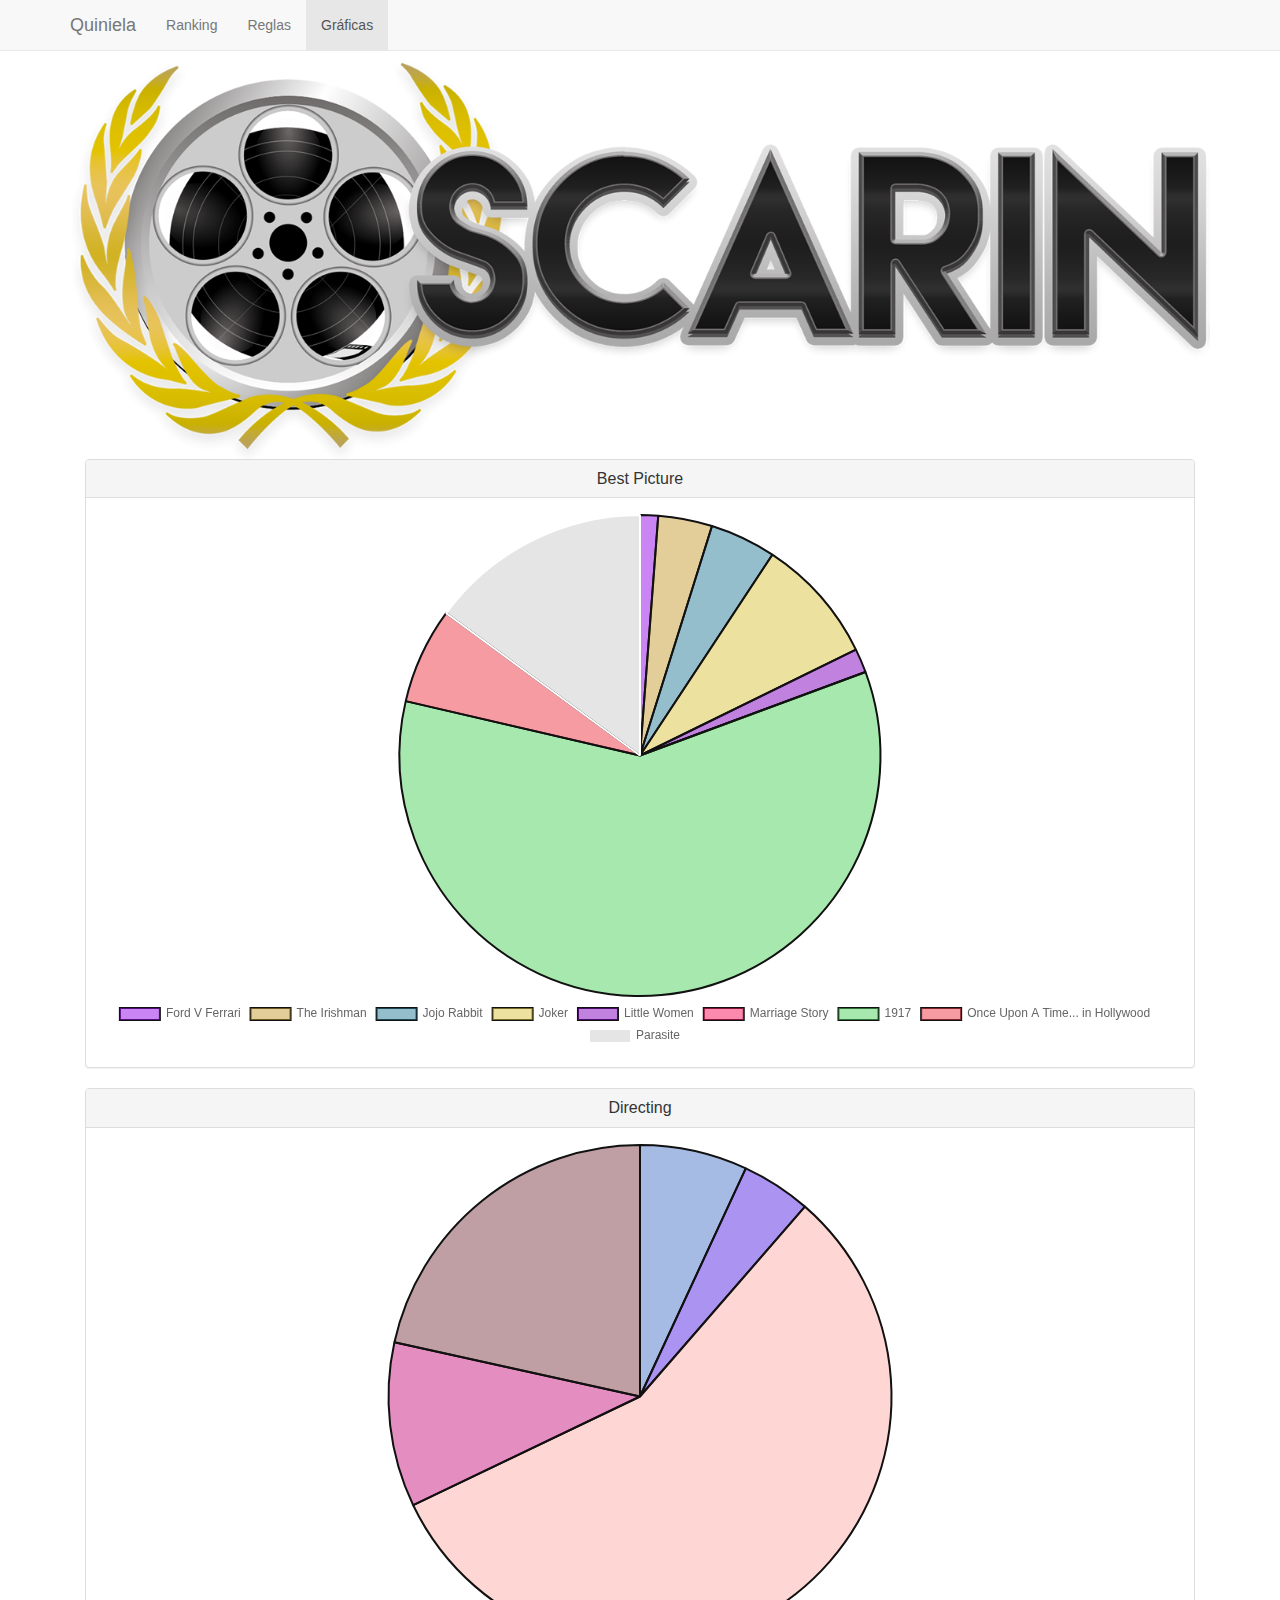
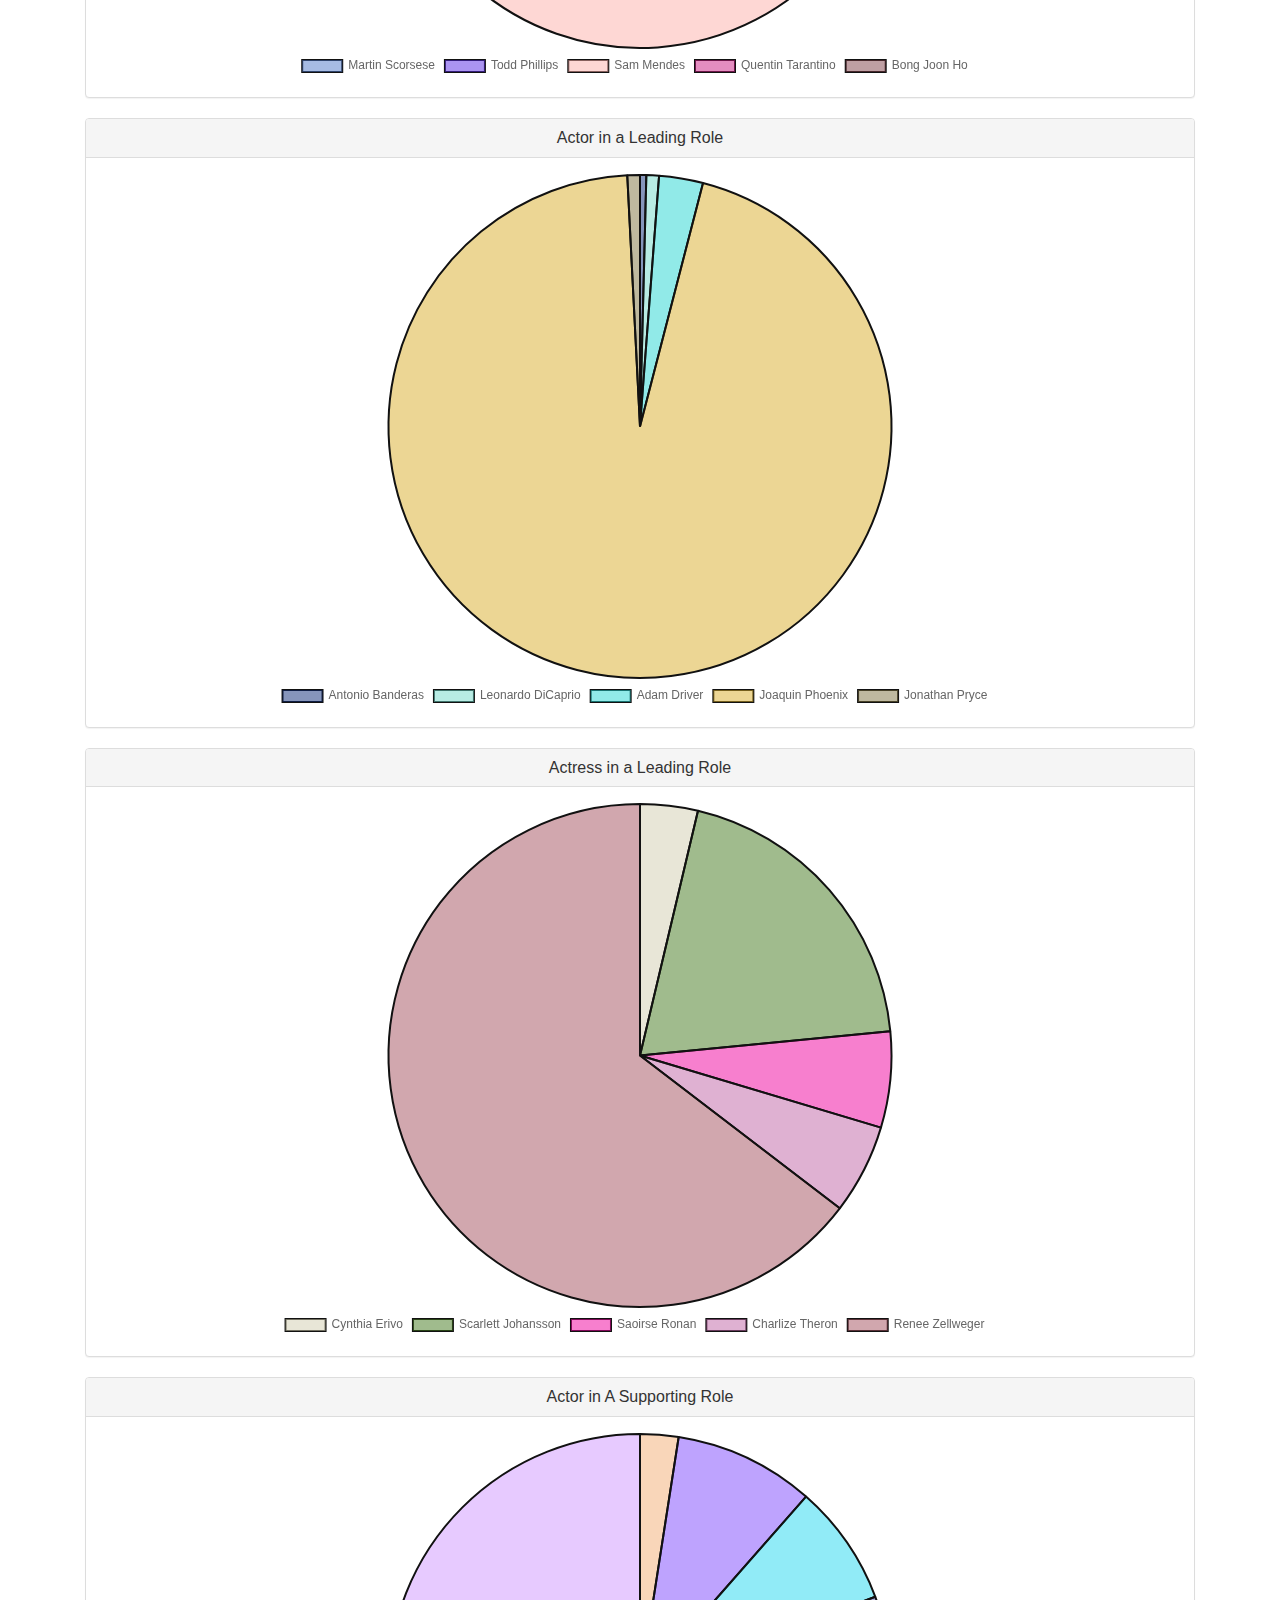
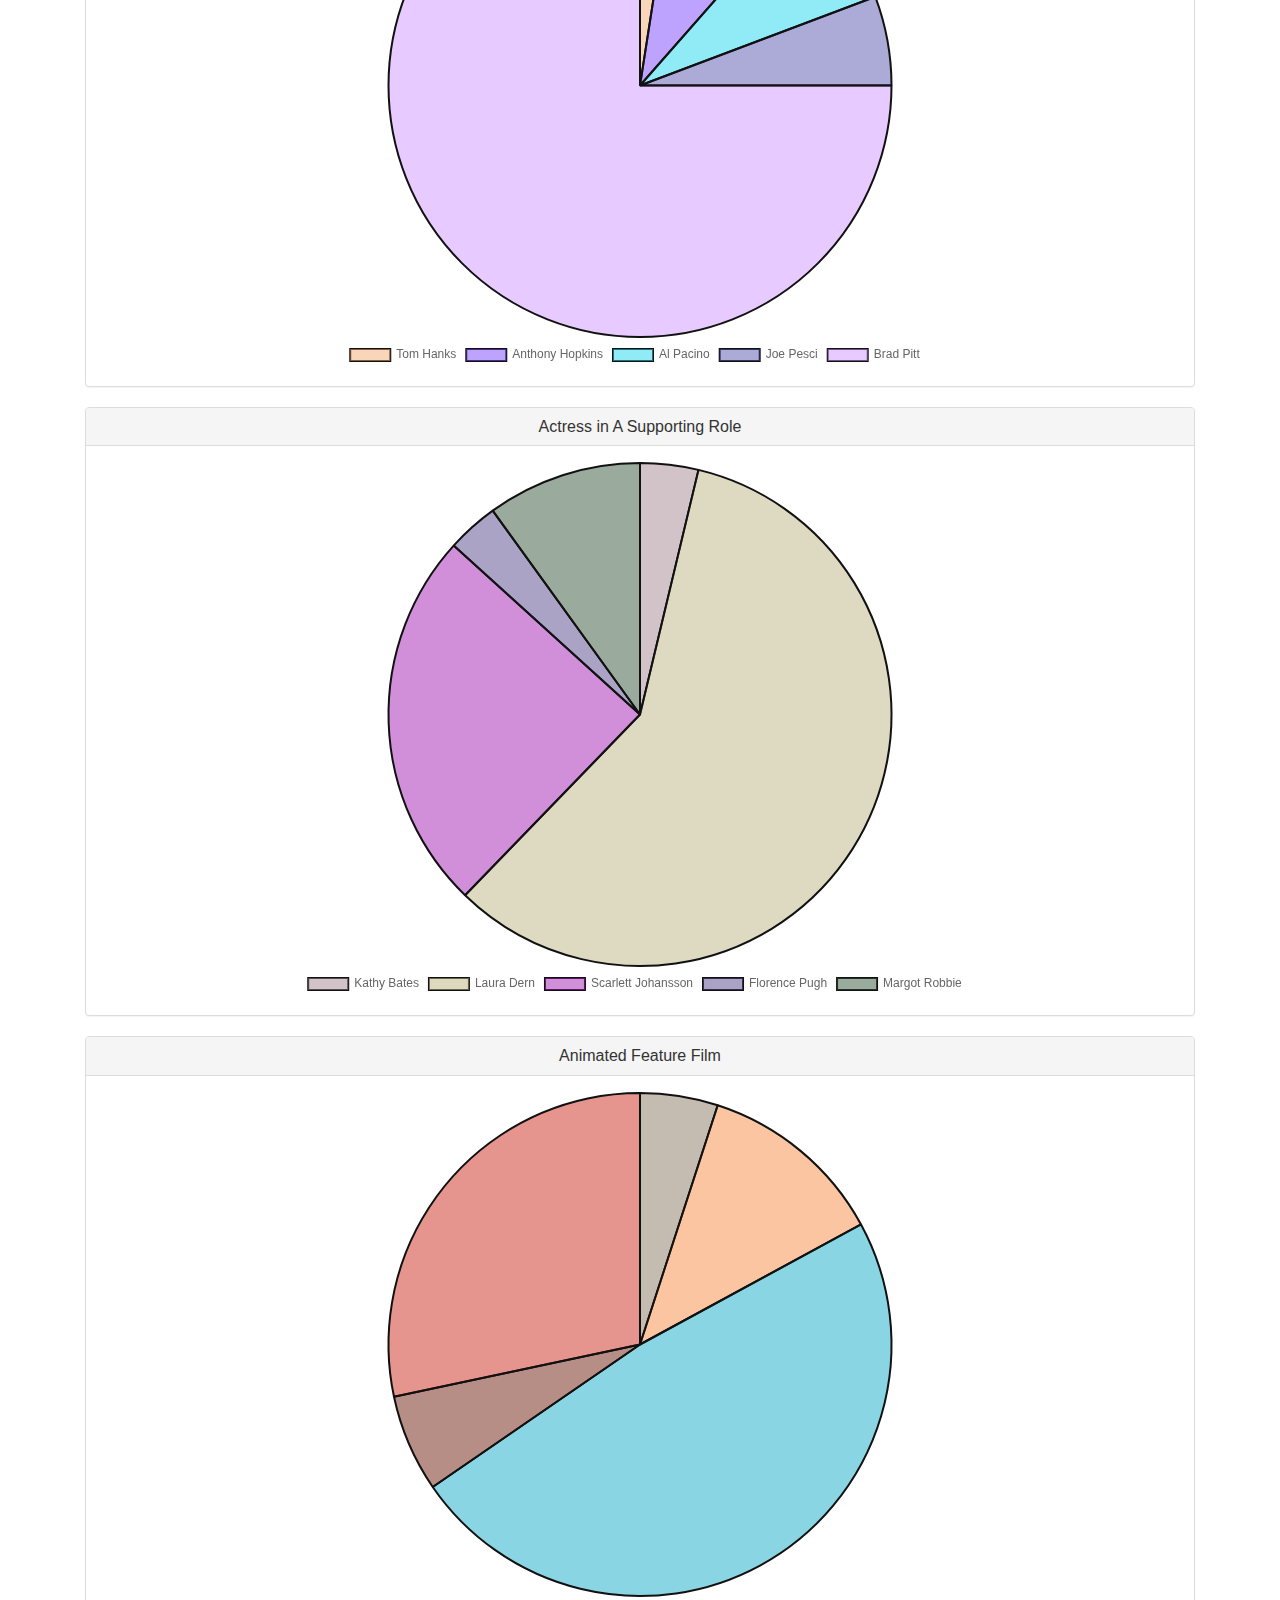
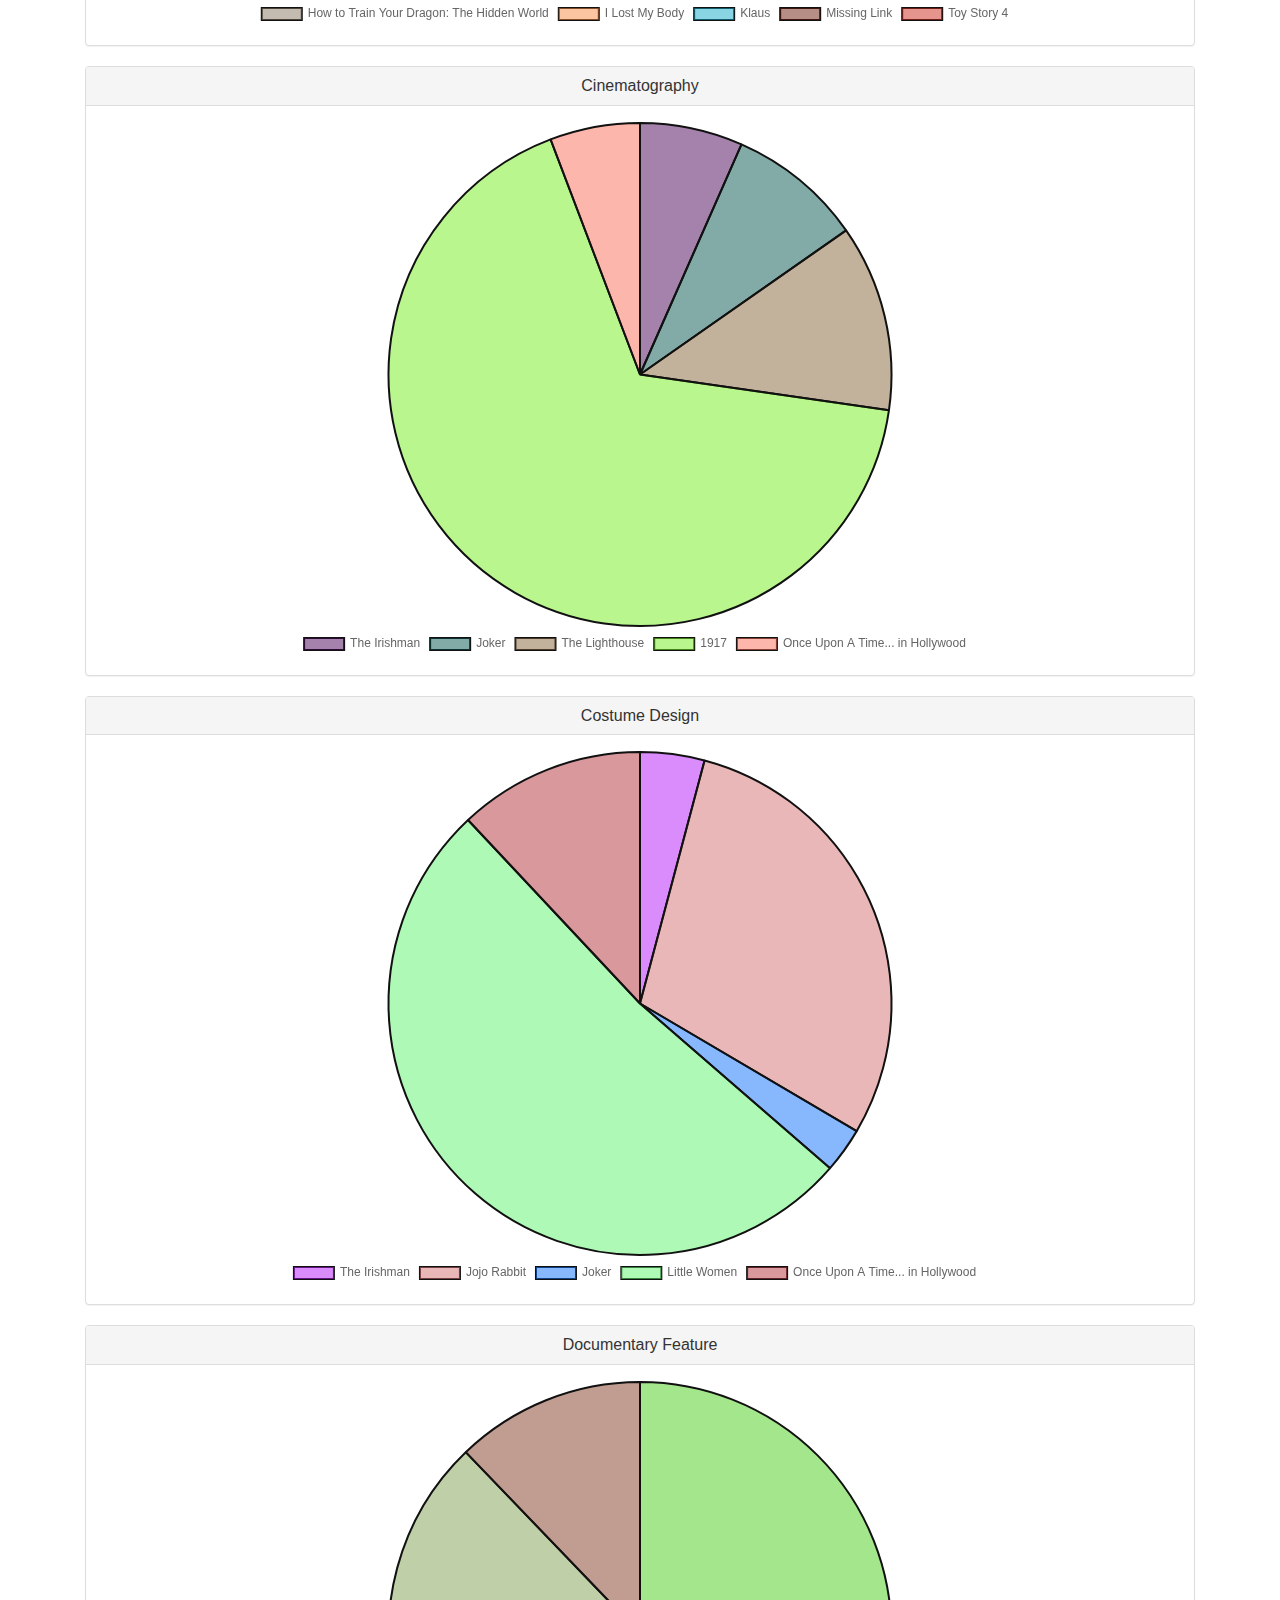
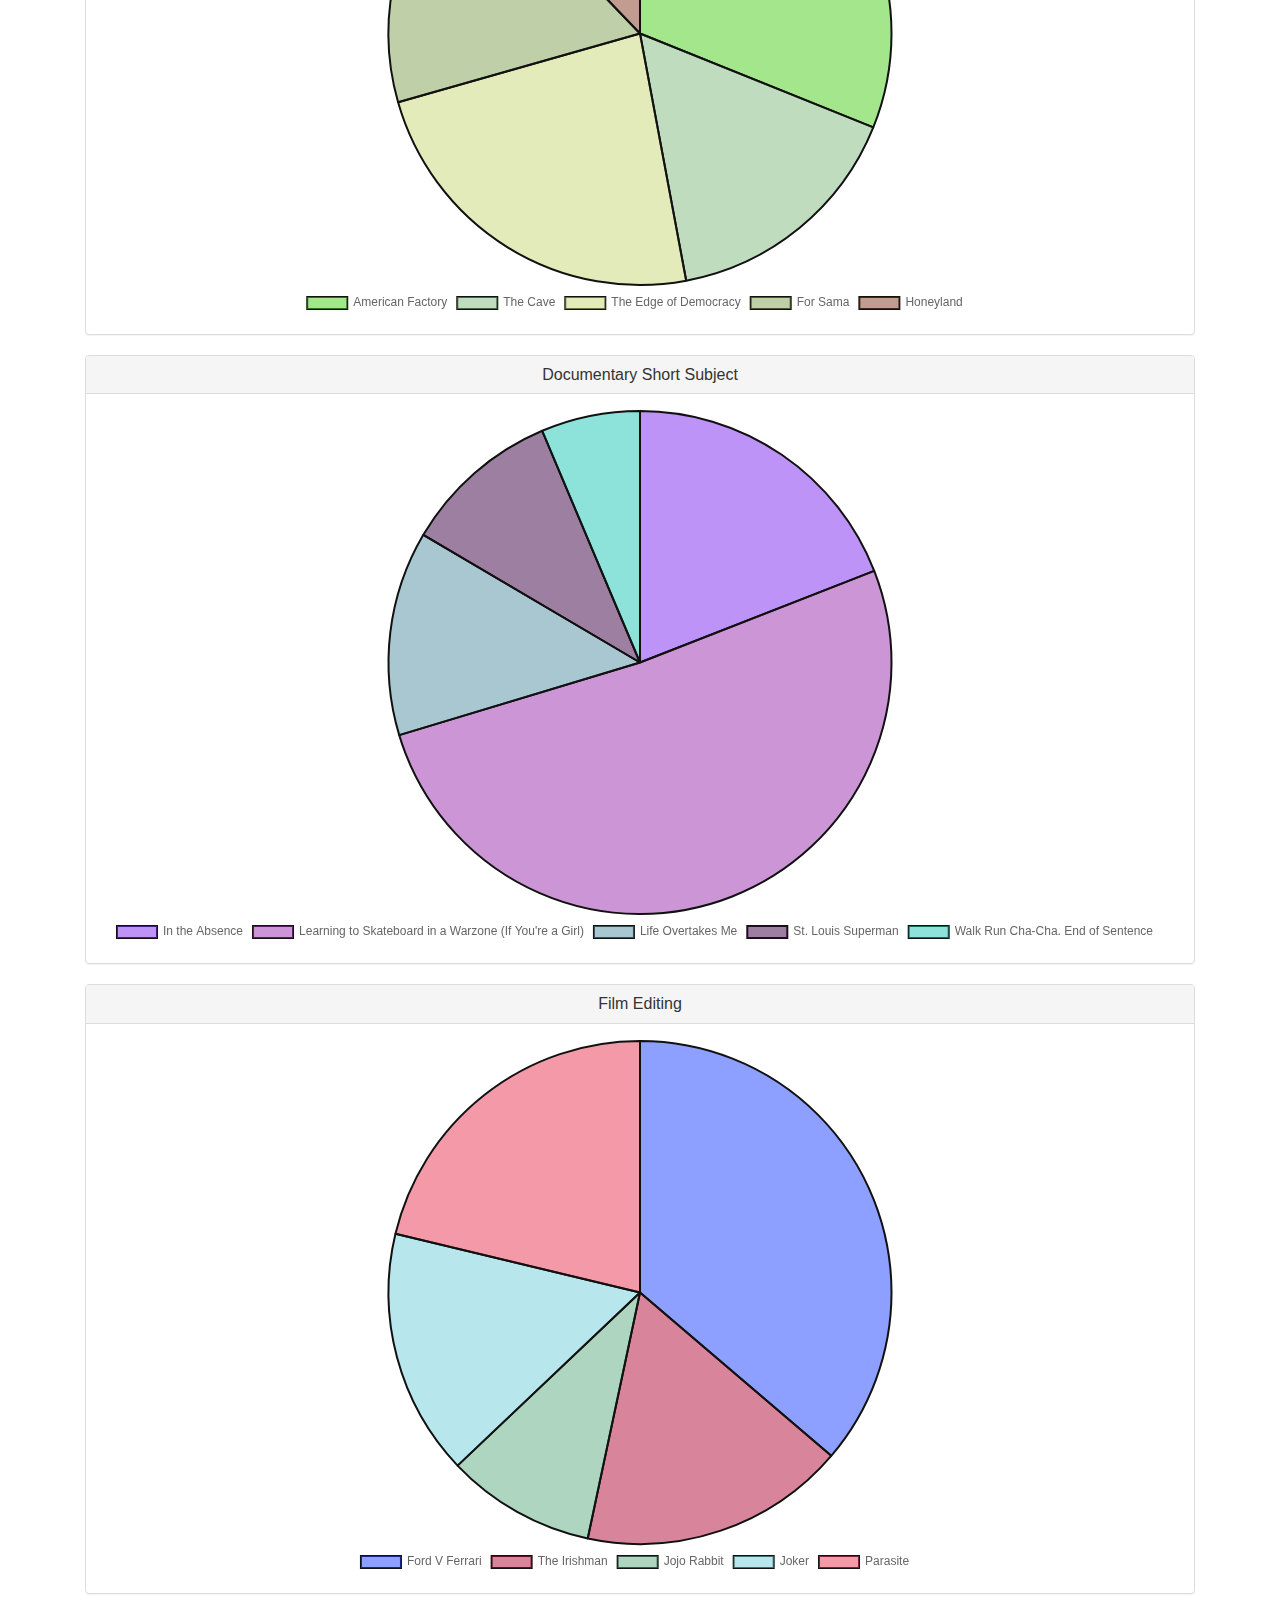
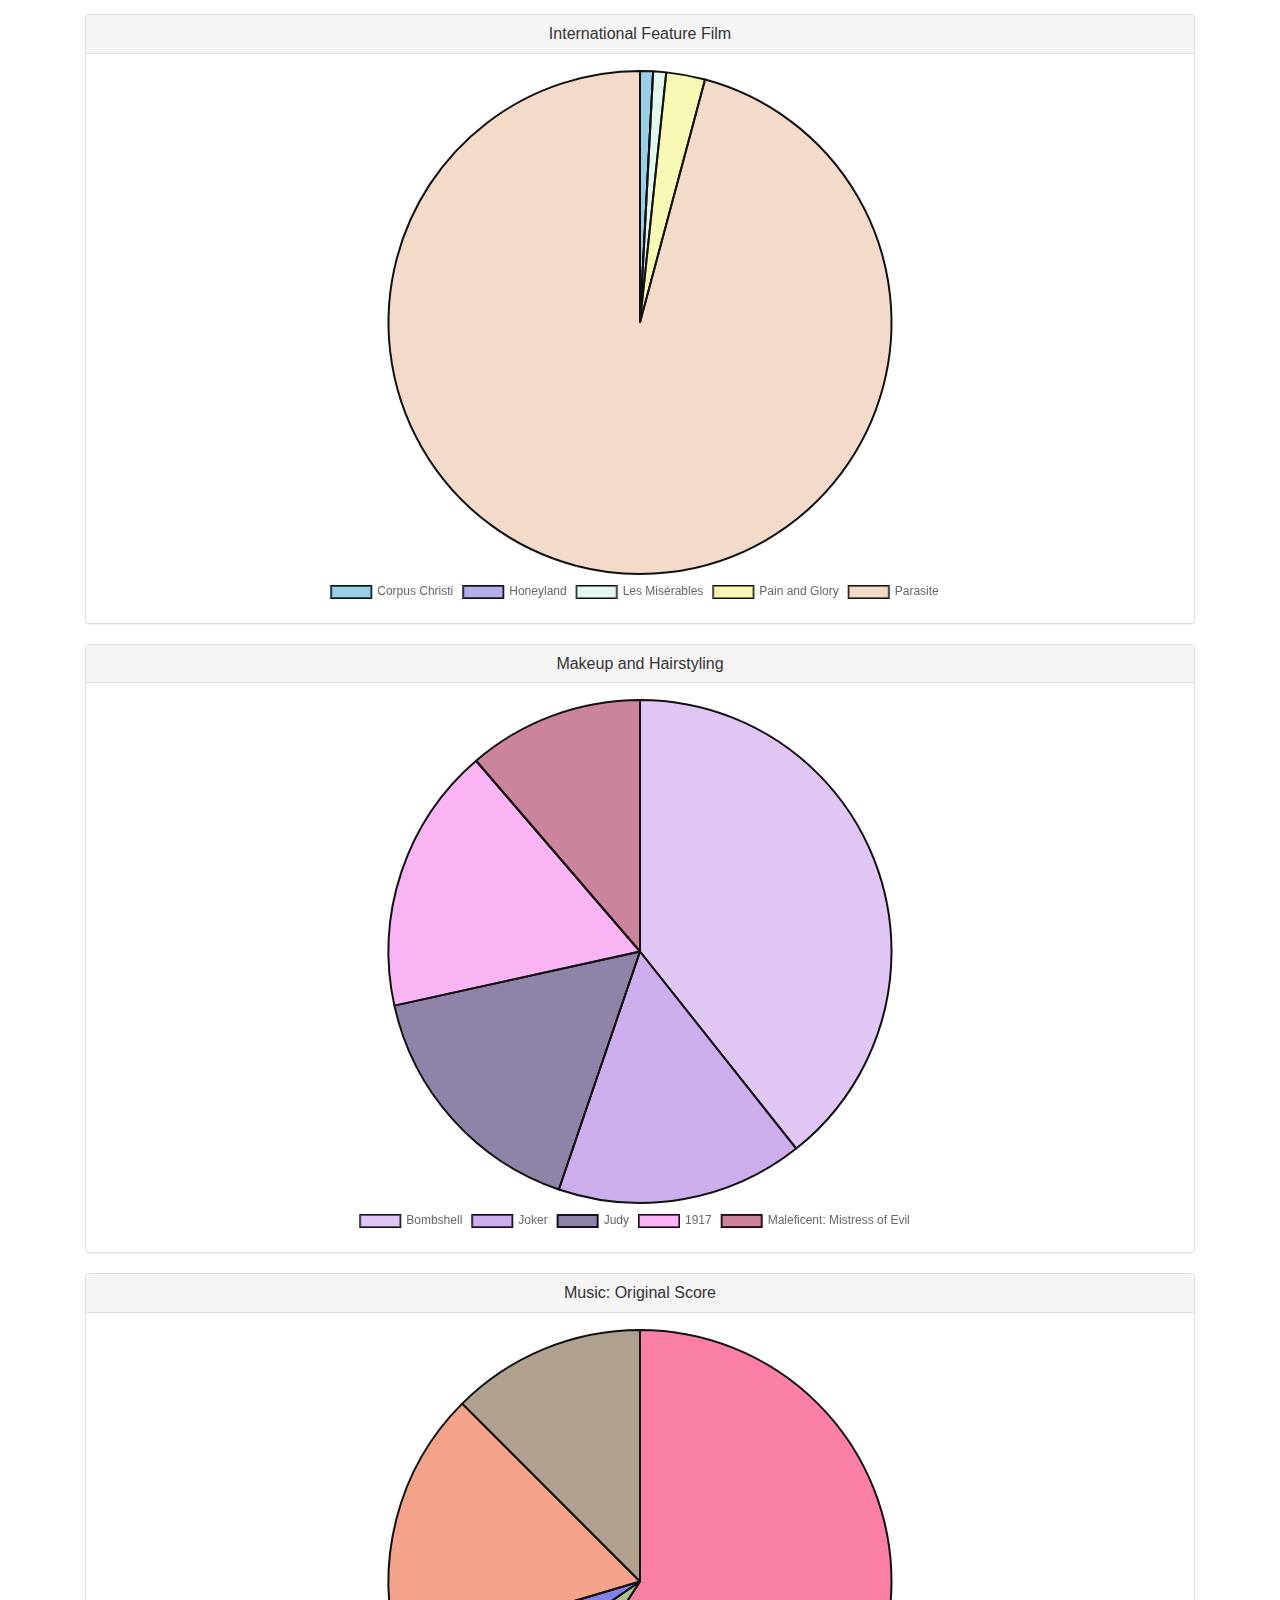
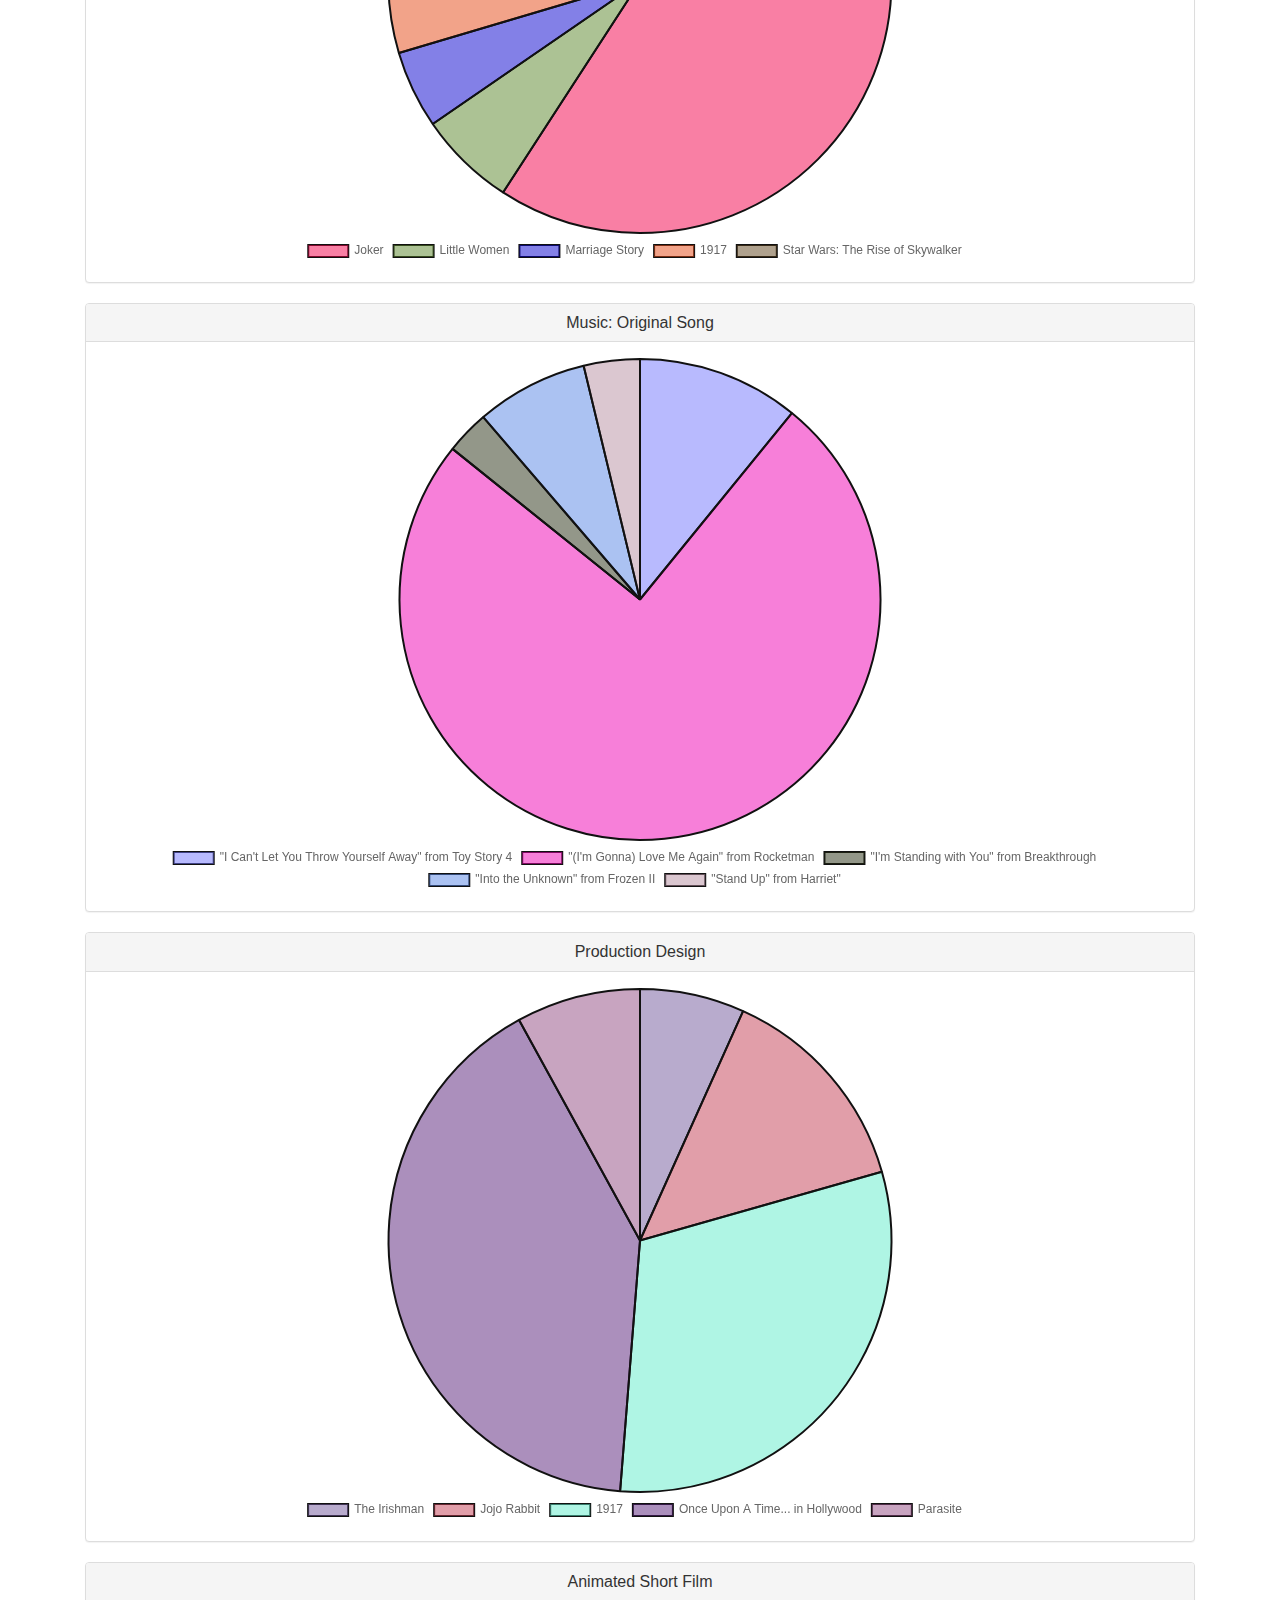
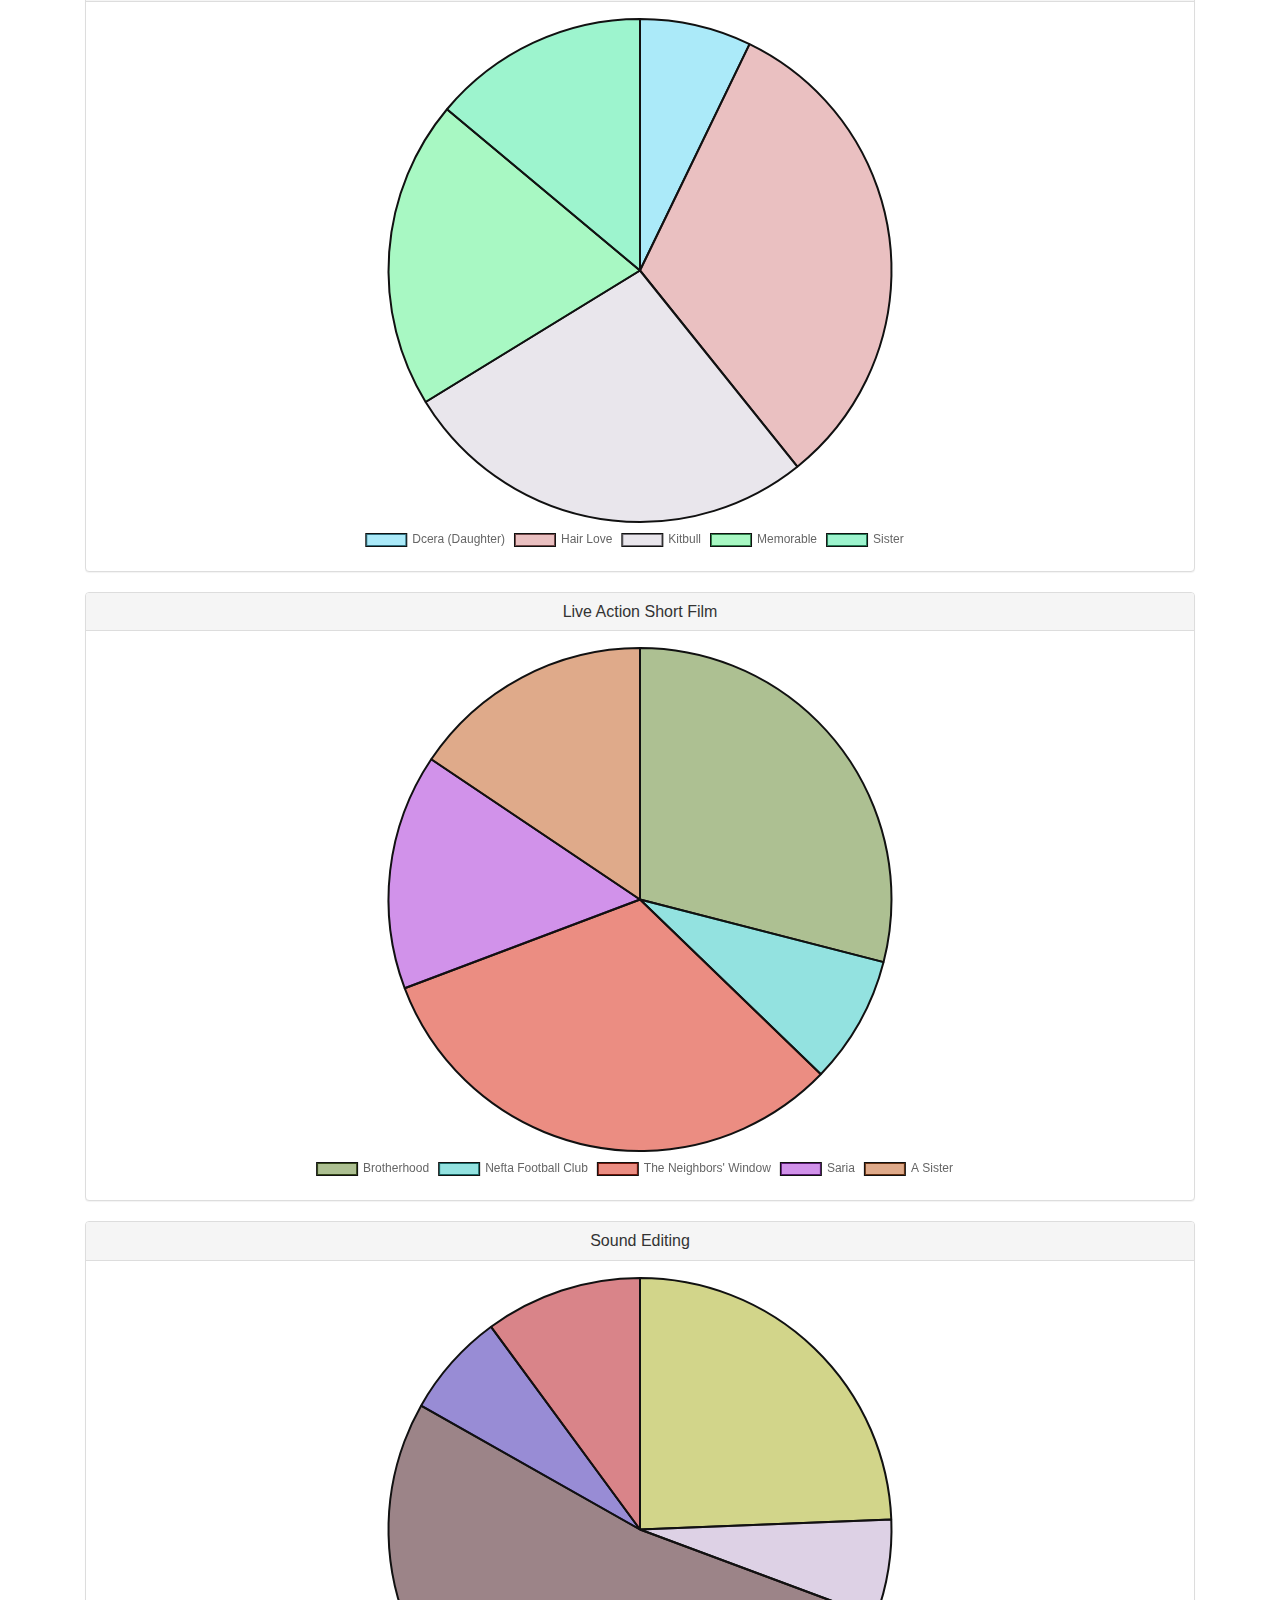
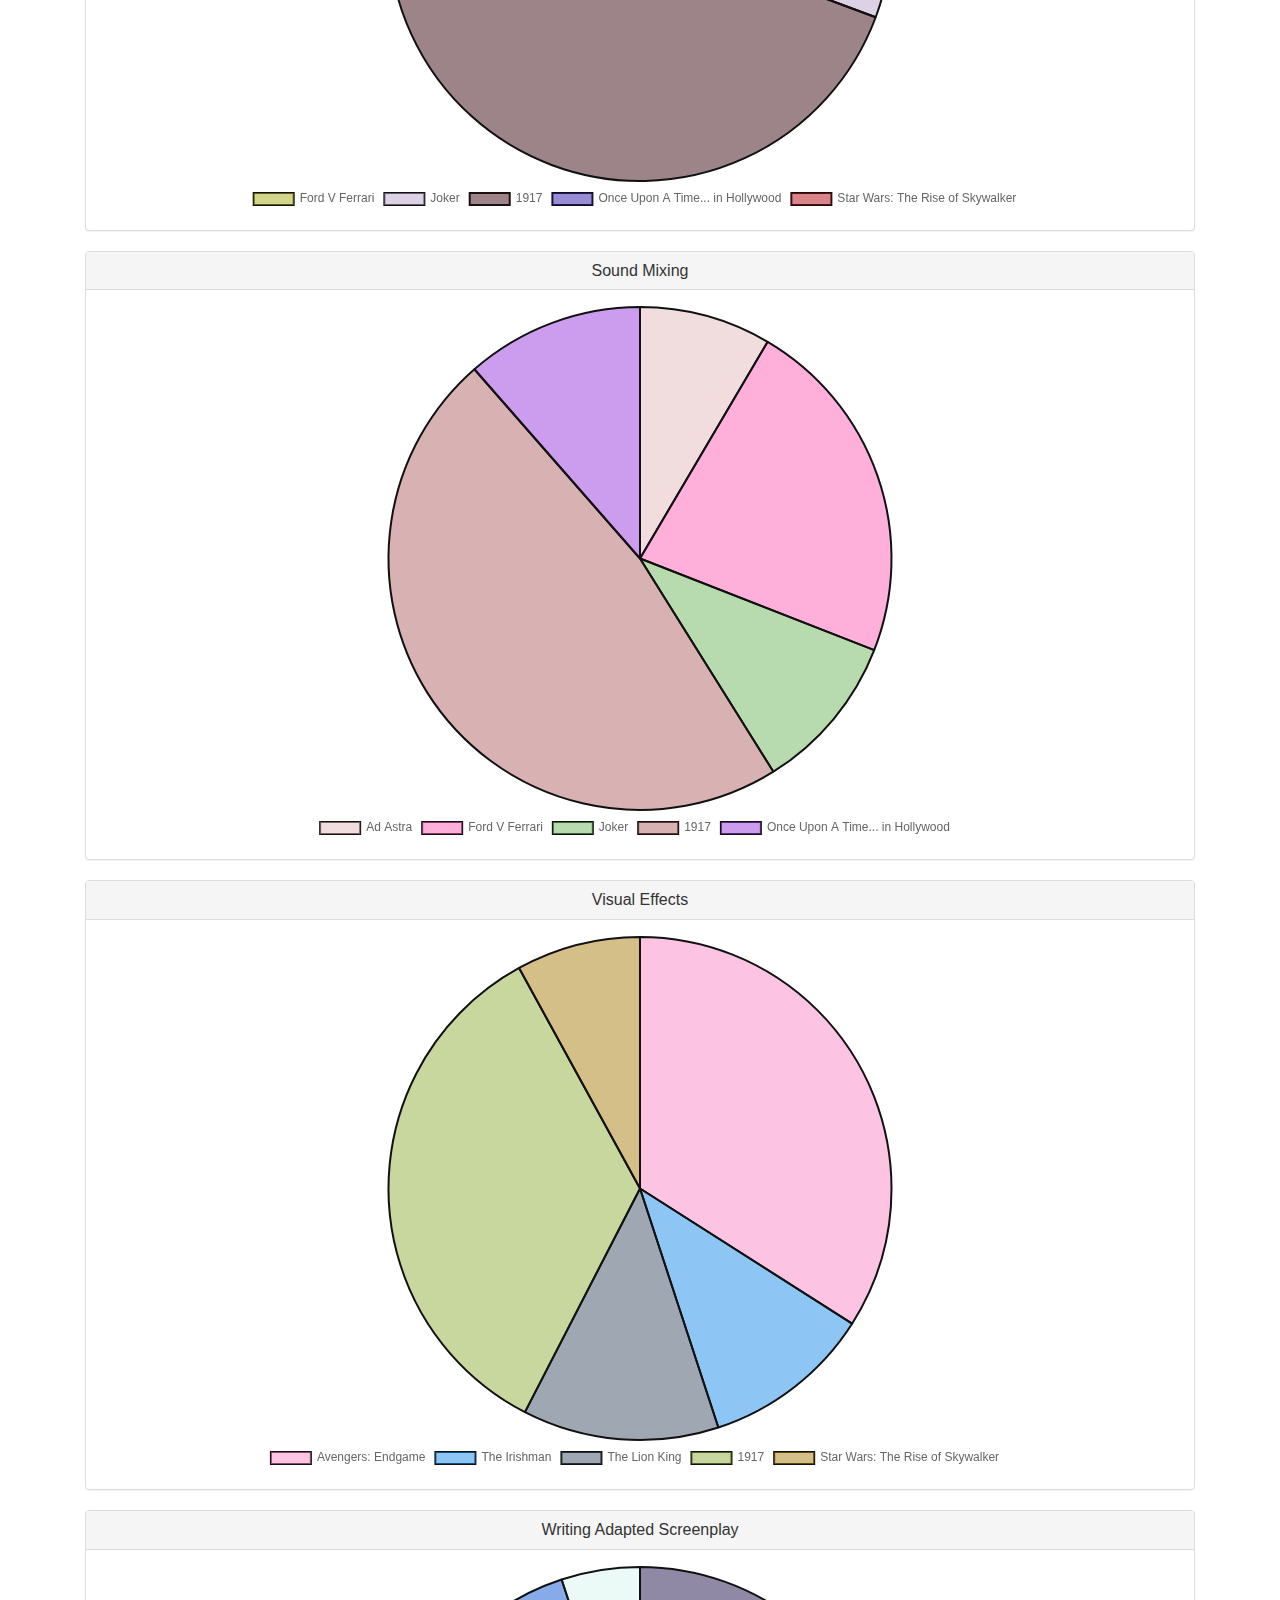
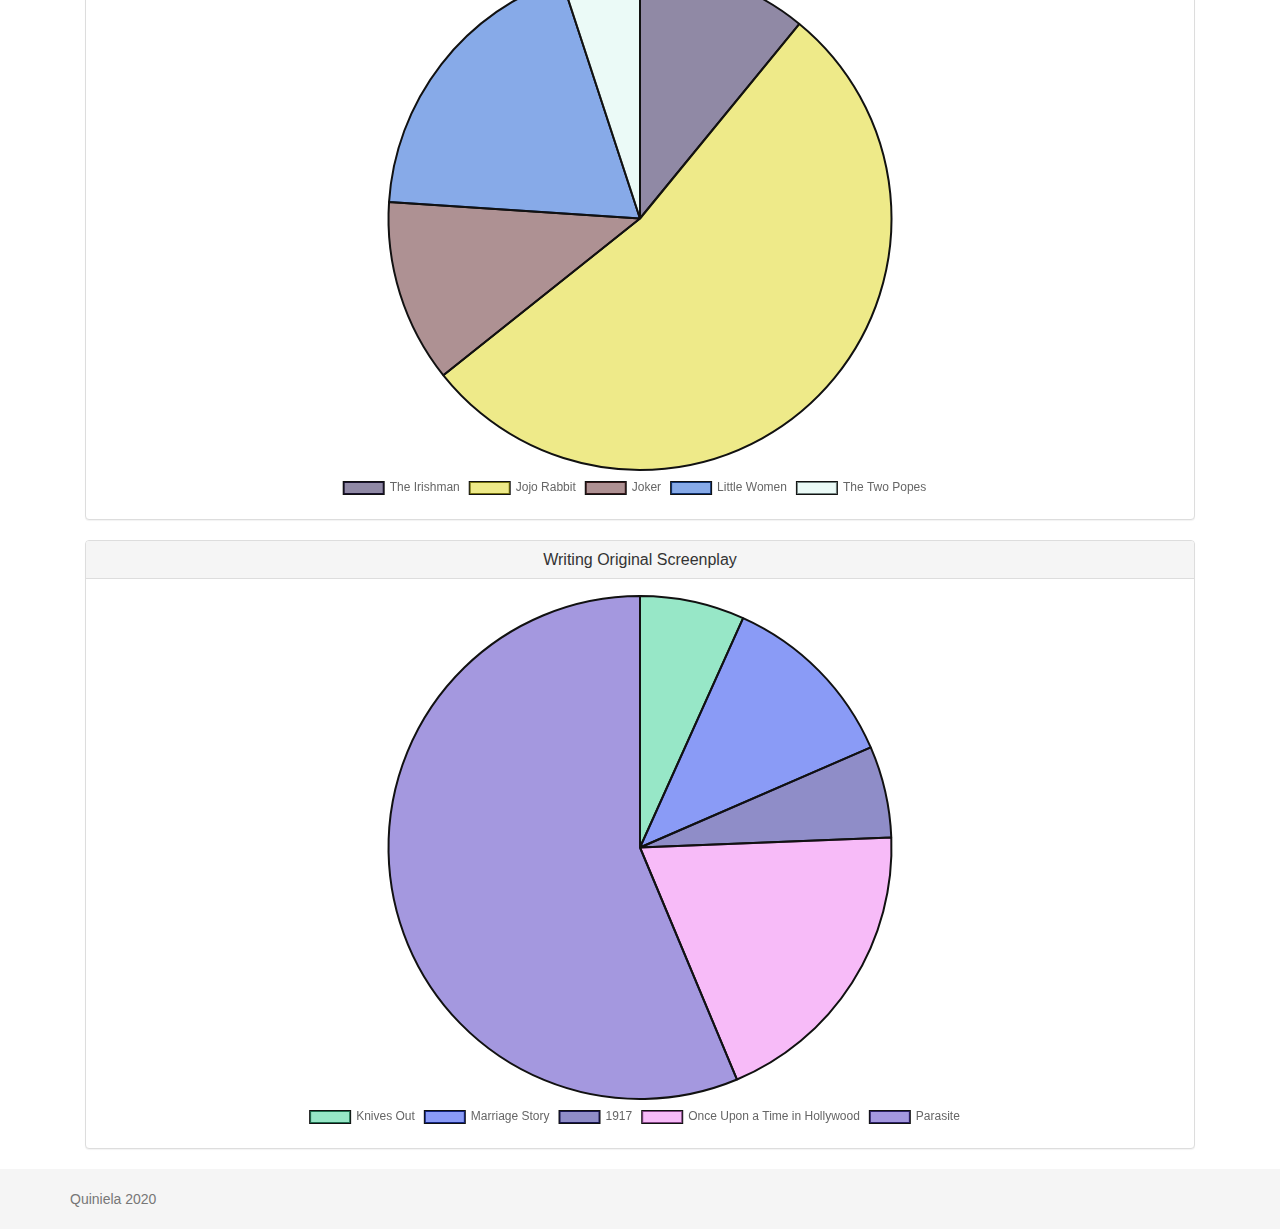
==== 2020/stats.html @ 8ba7ab3d "Move files to 2020 dir" ====
<!DOCTYPE html>
<!-- saved from url=(0024)https://oscarin.mx/stats -->
<html lang="es"><head><meta http-equiv="Content-Type" content="text/html; charset=UTF-8">

		<meta http-equiv="X-UA-Compatible" content="IE=edge">
		<meta name="viewport" content="width=device-width, initial-scale=1">
		<meta name="description" content="La única quiniela sin lactosa, gluten ni soya">
		<meta name="author" content="@paranoideo">
		<link rel="shortcut icon" href="https://oscarin.mx/assets/favicon-bf53fec773c41d27e7ff0bf8f5a1c81b.ico" type="image/x-icon">

		<title>Quiniela Oscar 2020</title>

		<link rel="stylesheet" href="./layout-e47c909b9784072721ed2bfc3180747d.css">

		<!-- HTML5 shim and Respond.js for IE8 support of HTML5 elements and media queries -->
		<!--[if lt IE 9]>
			<script src="https://oss.maxcdn.com/html5shiv/3.7.2/html5shiv.min.js"></script>
			<script src="https://oss.maxcdn.com/respond/1.4.2/respond.min.js"></script>
		<![endif]-->

		<!-- Global site tag (gtag.js) - Google Analytics -->
		<script async="" src="./analytics.js"></script><script type="text/javascript" async="" src="./analytics.js"></script><script async="" src="./js"></script>
		<script>
			window.dataLayer = window.dataLayer || [];
			function gtag(){dataLayer.push(arguments);}
			gtag('js', new Date());

			gtag('config', 'UA-64034532-3');
		</script>

		<meta property="og:title" content="Oscarin 2020 - Quiniela de los premios Oscar">
		<meta property="og:description" content="La única quiniela sin lactosa, gluten ni soya">
		<meta property="og:image" content="https://i.imgur.com/iBjIm1F.png">
		<meta property="og:url" content="https://oscarin.mx/">

		<meta name="twitter:title" content="Oscarin 2020 - Quiniela de los premios Oscar">
		<meta name="twitter:description" content="La única quiniela sin lactosa, gluten ni soya">
		<meta name="twitter:image" content="https://i.imgur.com/iBjIm1F.png">
		<meta name="twitter:card" content="summary_large_image">



    <meta name="layout" content="main">
    <script src="./stats-59b121949bb0549cff3f93eb711406a9.js" type="text/javascript"></script><style type="text/css">/* Chart.js */
@-webkit-keyframes chartjs-render-animation{from{opacity:0.99}to{opacity:1}}@keyframes chartjs-render-animation{from{opacity:0.99}to{opacity:1}}.chartjs-render-monitor{-webkit-animation:chartjs-render-animation 0.001s;animation:chartjs-render-animation 0.001s;}</style>

	</head>

	<body>
		<!-- Fixed navbar -->
		<nav class="navbar navbar-default navbar-fixed-top" role="navigation">
			<div class="container">
				<div class="navbar-header">
					<button type="button" class="navbar-toggle collapsed" data-toggle="collapse" data-target="#navbar" aria-expanded="false" aria-controls="navbar">
						<span class="sr-only">Toggle navigation</span>
						<span class="icon-bar"></span>
						<span class="icon-bar"></span>
						<span class="icon-bar"></span>
					</button>
					<a class="navbar-brand" href="/">Quiniela</a>
				</div>
				<div id="navbar" class="collapse navbar-collapse">
					<ul class="nav navbar-nav">
						<li class=""><a href="/ranking.html">Ranking</a>
						</li><li class=""><a href="/rules.html">Reglas</a>
						</li><li class="active"><a href="/stats.html">Gráficas</a>

					</li></ul>
					<div class="navbar-form navbar-right">


							<span class="twitter-login"><a href="https://oscarin.mx/j_spring_twitter_security_check" class="twitter-button" title="Connect with Twitter"><span>Connect with Twitter</span></a></span>

					</div>
				</div><!--/.nav-collapse -->
			</div>
		</nav>

		<!-- Begin page content -->
		<div class="container">
			<div class="main-logo">
				<img src="./2ueOd7g.png" class="img-responsive">
			</div>


    <div class="col-md-12">
        <div class="panel panel-default">
            <div class="panel-heading">
                <h3 class="panel-title text-center">Best Picture <img src="./spinner-c7b3cbb3ec8249a7121b722cdd76b870.gif" class="hidden" id="spinner-1"></h3>
            </div>
            <div class="panel-body"><div class="chartjs-size-monitor" style="position: absolute; left: 0px; top: 0px; right: 0px; bottom: 0px; overflow: hidden; pointer-events: none; visibility: hidden; z-index: -1;"><div class="chartjs-size-monitor-expand" style="position:absolute;left:0;top:0;right:0;bottom:0;overflow:hidden;pointer-events:none;visibility:hidden;z-index:-1;"><div style="position:absolute;width:1000000px;height:1000000px;left:0;top:0"></div></div><div class="chartjs-size-monitor-shrink" style="position:absolute;left:0;top:0;right:0;bottom:0;overflow:hidden;pointer-events:none;visibility:hidden;z-index:-1;"><div style="position:absolute;width:200%;height:200%;left:0; top:0"></div></div></div>
                <canvas id="chart-1" width="2156" height="1078" class="chartjs-render-monitor" style="display: block; height: 539px; width: 1078px;"></canvas>
                <script>
                    $(document).ready(function(){
                        var ctx = document.getElementById("chart-1").getContext('2d');

                        var labels = ["Ford V Ferrari","The Irishman","Jojo Rabbit","Joker","Little Women","Marriage Story","1917","Once Upon A Time... in Hollywood","Parasite"];

                        var data = [3,9,11,21,4,0,147,16,37];
                        var myChart = new Chart(ctx, {
                            type: 'pie',
                            data: {
                                labels: labels,
                                datasets: [{
                                    data: data,
                                    backgroundColor: [
                                        getRandomRgb(),
                                        getRandomRgb(),
                                        getRandomRgb(),
                                        getRandomRgb(),
                                        getRandomRgb(),
                                        getRandomRgb(),
                                        getRandomRgb(),
                                        getRandomRgb()
                                    ],
                                    borderColor: [
                                        "#111",
                                        "#111",
                                        "#111",
                                        "#111",
                                        "#111",
                                        "#111",
                                        "#111",
                                        "#111"
                                    ]
                                }]
                            },
                            options: {
                                legend: {
                                    display: true,
                                    position: "bottom"
                                }
                            }
                        });
                        console.log( "Best Picture" );
                    });
                </script>
            </div>
        </div>
    </div>

    <div class="col-md-12">
        <div class="panel panel-default">
            <div class="panel-heading">
                <h3 class="panel-title text-center">Directing <img src="./spinner-c7b3cbb3ec8249a7121b722cdd76b870.gif" class="hidden" id="spinner-2"></h3>
            </div>
            <div class="panel-body"><div class="chartjs-size-monitor" style="position: absolute; left: 0px; top: 0px; right: 0px; bottom: 0px; overflow: hidden; pointer-events: none; visibility: hidden; z-index: -1;"><div class="chartjs-size-monitor-expand" style="position:absolute;left:0;top:0;right:0;bottom:0;overflow:hidden;pointer-events:none;visibility:hidden;z-index:-1;"><div style="position:absolute;width:1000000px;height:1000000px;left:0;top:0"></div></div><div class="chartjs-size-monitor-shrink" style="position:absolute;left:0;top:0;right:0;bottom:0;overflow:hidden;pointer-events:none;visibility:hidden;z-index:-1;"><div style="position:absolute;width:200%;height:200%;left:0; top:0"></div></div></div>
                <canvas id="chart-2" width="2156" height="1078" class="chartjs-render-monitor" style="display: block; height: 539px; width: 1078px;"></canvas>
                <script>
                    $(document).ready(function(){
                        var ctx = document.getElementById("chart-2").getContext('2d');

                        var labels = ["Martin Scorsese","Todd Phillips","Sam Mendes","Quentin Tarantino","Bong Joon Ho"];

                        var data = [17,11,139,26,53];
                        var myChart = new Chart(ctx, {
                            type: 'pie',
                            data: {
                                labels: labels,
                                datasets: [{
                                    data: data,
                                    backgroundColor: [
                                        getRandomRgb(),
                                        getRandomRgb(),
                                        getRandomRgb(),
                                        getRandomRgb(),
                                        getRandomRgb(),
                                        getRandomRgb(),
                                        getRandomRgb(),
                                        getRandomRgb()
                                    ],
                                    borderColor: [
                                        "#111",
                                        "#111",
                                        "#111",
                                        "#111",
                                        "#111",
                                        "#111",
                                        "#111",
                                        "#111"
                                    ]
                                }]
                            },
                            options: {
                                legend: {
                                    display: true,
                                    position: "bottom"
                                }
                            }
                        });
                        console.log( "Directing" );
                    });
                </script>
            </div>
        </div>
    </div>

    <div class="col-md-12">
        <div class="panel panel-default">
            <div class="panel-heading">
                <h3 class="panel-title text-center">Actor in a Leading Role <img src="./spinner-c7b3cbb3ec8249a7121b722cdd76b870.gif" class="hidden" id="spinner-3"></h3>
            </div>
            <div class="panel-body"><div class="chartjs-size-monitor" style="position: absolute; left: 0px; top: 0px; right: 0px; bottom: 0px; overflow: hidden; pointer-events: none; visibility: hidden; z-index: -1;"><div class="chartjs-size-monitor-expand" style="position:absolute;left:0;top:0;right:0;bottom:0;overflow:hidden;pointer-events:none;visibility:hidden;z-index:-1;"><div style="position:absolute;width:1000000px;height:1000000px;left:0;top:0"></div></div><div class="chartjs-size-monitor-shrink" style="position:absolute;left:0;top:0;right:0;bottom:0;overflow:hidden;pointer-events:none;visibility:hidden;z-index:-1;"><div style="position:absolute;width:200%;height:200%;left:0; top:0"></div></div></div>
                <canvas id="chart-3" width="2156" height="1078" class="chartjs-render-monitor" style="display: block; height: 539px; width: 1078px;"></canvas>
                <script>
                    $(document).ready(function(){
                        var ctx = document.getElementById("chart-3").getContext('2d');

                        var labels = ["Antonio Banderas","Leonardo DiCaprio","Adam Driver","Joaquin Phoenix","Jonathan Pryce"];

                        var data = [1,2,7,236,2];
                        var myChart = new Chart(ctx, {
                            type: 'pie',
                            data: {
                                labels: labels,
                                datasets: [{
                                    data: data,
                                    backgroundColor: [
                                        getRandomRgb(),
                                        getRandomRgb(),
                                        getRandomRgb(),
                                        getRandomRgb(),
                                        getRandomRgb(),
                                        getRandomRgb(),
                                        getRandomRgb(),
                                        getRandomRgb()
                                    ],
                                    borderColor: [
                                        "#111",
                                        "#111",
                                        "#111",
                                        "#111",
                                        "#111",
                                        "#111",
                                        "#111",
                                        "#111"
                                    ]
                                }]
                            },
                            options: {
                                legend: {
                                    display: true,
                                    position: "bottom"
                                }
                            }
                        });
                        console.log( "Actor in a Leading Role" );
                    });
                </script>
            </div>
        </div>
    </div>

    <div class="col-md-12">
        <div class="panel panel-default">
            <div class="panel-heading">
                <h3 class="panel-title text-center">Actress in a Leading Role <img src="./spinner-c7b3cbb3ec8249a7121b722cdd76b870.gif" class="hidden" id="spinner-4"></h3>
            </div>
            <div class="panel-body"><div class="chartjs-size-monitor" style="position: absolute; left: 0px; top: 0px; right: 0px; bottom: 0px; overflow: hidden; pointer-events: none; visibility: hidden; z-index: -1;"><div class="chartjs-size-monitor-expand" style="position:absolute;left:0;top:0;right:0;bottom:0;overflow:hidden;pointer-events:none;visibility:hidden;z-index:-1;"><div style="position:absolute;width:1000000px;height:1000000px;left:0;top:0"></div></div><div class="chartjs-size-monitor-shrink" style="position:absolute;left:0;top:0;right:0;bottom:0;overflow:hidden;pointer-events:none;visibility:hidden;z-index:-1;"><div style="position:absolute;width:200%;height:200%;left:0; top:0"></div></div></div>
                <canvas id="chart-4" width="2156" height="1078" class="chartjs-render-monitor" style="display: block; height: 539px; width: 1078px;"></canvas>
                <script>
                    $(document).ready(function(){
                        var ctx = document.getElementById("chart-4").getContext('2d');

                        var labels = ["Cynthia Erivo","Scarlett Johansson","Saoirse Ronan","Charlize Theron","Renee Zellweger"];

                        var data = [9,48,15,14,157];
                        var myChart = new Chart(ctx, {
                            type: 'pie',
                            data: {
                                labels: labels,
                                datasets: [{
                                    data: data,
                                    backgroundColor: [
                                        getRandomRgb(),
                                        getRandomRgb(),
                                        getRandomRgb(),
                                        getRandomRgb(),
                                        getRandomRgb(),
                                        getRandomRgb(),
                                        getRandomRgb(),
                                        getRandomRgb()
                                    ],
                                    borderColor: [
                                        "#111",
                                        "#111",
                                        "#111",
                                        "#111",
                                        "#111",
                                        "#111",
                                        "#111",
                                        "#111"
                                    ]
                                }]
                            },
                            options: {
                                legend: {
                                    display: true,
                                    position: "bottom"
                                }
                            }
                        });
                        console.log( "Actress in a Leading Role" );
                    });
                </script>
            </div>
        </div>
    </div>

    <div class="col-md-12">
        <div class="panel panel-default">
            <div class="panel-heading">
                <h3 class="panel-title text-center">Actor in A Supporting Role <img src="./spinner-c7b3cbb3ec8249a7121b722cdd76b870.gif" class="hidden" id="spinner-5"></h3>
            </div>
            <div class="panel-body"><div class="chartjs-size-monitor" style="position: absolute; left: 0px; top: 0px; right: 0px; bottom: 0px; overflow: hidden; pointer-events: none; visibility: hidden; z-index: -1;"><div class="chartjs-size-monitor-expand" style="position:absolute;left:0;top:0;right:0;bottom:0;overflow:hidden;pointer-events:none;visibility:hidden;z-index:-1;"><div style="position:absolute;width:1000000px;height:1000000px;left:0;top:0"></div></div><div class="chartjs-size-monitor-shrink" style="position:absolute;left:0;top:0;right:0;bottom:0;overflow:hidden;pointer-events:none;visibility:hidden;z-index:-1;"><div style="position:absolute;width:200%;height:200%;left:0; top:0"></div></div></div>
                <canvas id="chart-5" width="2156" height="1078" class="chartjs-render-monitor" style="display: block; height: 539px; width: 1078px;"></canvas>
                <script>
                    $(document).ready(function(){
                        var ctx = document.getElementById("chart-5").getContext('2d');

                        var labels = ["Tom Hanks","Anthony Hopkins","Al Pacino","Joe Pesci","Brad Pitt"];

                        var data = [6,22,19,14,183];
                        var myChart = new Chart(ctx, {
                            type: 'pie',
                            data: {
                                labels: labels,
                                datasets: [{
                                    data: data,
                                    backgroundColor: [
                                        getRandomRgb(),
                                        getRandomRgb(),
                                        getRandomRgb(),
                                        getRandomRgb(),
                                        getRandomRgb(),
                                        getRandomRgb(),
                                        getRandomRgb(),
                                        getRandomRgb()
                                    ],
                                    borderColor: [
                                        "#111",
                                        "#111",
                                        "#111",
                                        "#111",
                                        "#111",
                                        "#111",
                                        "#111",
                                        "#111"
                                    ]
                                }]
                            },
                            options: {
                                legend: {
                                    display: true,
                                    position: "bottom"
                                }
                            }
                        });
                        console.log( "Actor in A Supporting Role" );
                    });
                </script>
            </div>
        </div>
    </div>

    <div class="col-md-12">
        <div class="panel panel-default">
            <div class="panel-heading">
                <h3 class="panel-title text-center">Actress in A Supporting Role <img src="./spinner-c7b3cbb3ec8249a7121b722cdd76b870.gif" class="hidden" id="spinner-6"></h3>
            </div>
            <div class="panel-body"><div class="chartjs-size-monitor" style="position: absolute; left: 0px; top: 0px; right: 0px; bottom: 0px; overflow: hidden; pointer-events: none; visibility: hidden; z-index: -1;"><div class="chartjs-size-monitor-expand" style="position:absolute;left:0;top:0;right:0;bottom:0;overflow:hidden;pointer-events:none;visibility:hidden;z-index:-1;"><div style="position:absolute;width:1000000px;height:1000000px;left:0;top:0"></div></div><div class="chartjs-size-monitor-shrink" style="position:absolute;left:0;top:0;right:0;bottom:0;overflow:hidden;pointer-events:none;visibility:hidden;z-index:-1;"><div style="position:absolute;width:200%;height:200%;left:0; top:0"></div></div></div>
                <canvas id="chart-6" width="2156" height="1078" class="chartjs-render-monitor" style="display: block; height: 539px; width: 1078px;"></canvas>
                <script>
                    $(document).ready(function(){
                        var ctx = document.getElementById("chart-6").getContext('2d');

                        var labels = ["Kathy Bates","Laura Dern","Scarlett Johansson","Florence Pugh","Margot Robbie"];

                        var data = [9,141,59,8,24];
                        var myChart = new Chart(ctx, {
                            type: 'pie',
                            data: {
                                labels: labels,
                                datasets: [{
                                    data: data,
                                    backgroundColor: [
                                        getRandomRgb(),
                                        getRandomRgb(),
                                        getRandomRgb(),
                                        getRandomRgb(),
                                        getRandomRgb(),
                                        getRandomRgb(),
                                        getRandomRgb(),
                                        getRandomRgb()
                                    ],
                                    borderColor: [
                                        "#111",
                                        "#111",
                                        "#111",
                                        "#111",
                                        "#111",
                                        "#111",
                                        "#111",
                                        "#111"
                                    ]
                                }]
                            },
                            options: {
                                legend: {
                                    display: true,
                                    position: "bottom"
                                }
                            }
                        });
                        console.log( "Actress in A Supporting Role" );
                    });
                </script>
            </div>
        </div>
    </div>

    <div class="col-md-12">
        <div class="panel panel-default">
            <div class="panel-heading">
                <h3 class="panel-title text-center">Animated Feature Film <img src="./spinner-c7b3cbb3ec8249a7121b722cdd76b870.gif" class="hidden" id="spinner-7"></h3>
            </div>
            <div class="panel-body"><div class="chartjs-size-monitor" style="position: absolute; left: 0px; top: 0px; right: 0px; bottom: 0px; overflow: hidden; pointer-events: none; visibility: hidden; z-index: -1;"><div class="chartjs-size-monitor-expand" style="position:absolute;left:0;top:0;right:0;bottom:0;overflow:hidden;pointer-events:none;visibility:hidden;z-index:-1;"><div style="position:absolute;width:1000000px;height:1000000px;left:0;top:0"></div></div><div class="chartjs-size-monitor-shrink" style="position:absolute;left:0;top:0;right:0;bottom:0;overflow:hidden;pointer-events:none;visibility:hidden;z-index:-1;"><div style="position:absolute;width:200%;height:200%;left:0; top:0"></div></div></div>
                <canvas id="chart-7" width="2156" height="1078" class="chartjs-render-monitor" style="display: block; height: 539px; width: 1078px;"></canvas>
                <script>
                    $(document).ready(function(){
                        var ctx = document.getElementById("chart-7").getContext('2d');

                        var labels = ["How to Train Your Dragon: The Hidden World","I Lost My Body","Klaus","Missing Link","Toy Story 4"];

                        var data = [12,29,116,15,68];
                        var myChart = new Chart(ctx, {
                            type: 'pie',
                            data: {
                                labels: labels,
                                datasets: [{
                                    data: data,
                                    backgroundColor: [
                                        getRandomRgb(),
                                        getRandomRgb(),
                                        getRandomRgb(),
                                        getRandomRgb(),
                                        getRandomRgb(),
                                        getRandomRgb(),
                                        getRandomRgb(),
                                        getRandomRgb()
                                    ],
                                    borderColor: [
                                        "#111",
                                        "#111",
                                        "#111",
                                        "#111",
                                        "#111",
                                        "#111",
                                        "#111",
                                        "#111"
                                    ]
                                }]
                            },
                            options: {
                                legend: {
                                    display: true,
                                    position: "bottom"
                                }
                            }
                        });
                        console.log( "Animated Feature Film" );
                    });
                </script>
            </div>
        </div>
    </div>

    <div class="col-md-12">
        <div class="panel panel-default">
            <div class="panel-heading">
                <h3 class="panel-title text-center">Cinematography <img src="./spinner-c7b3cbb3ec8249a7121b722cdd76b870.gif" class="hidden" id="spinner-8"></h3>
            </div>
            <div class="panel-body"><div class="chartjs-size-monitor" style="position: absolute; left: 0px; top: 0px; right: 0px; bottom: 0px; overflow: hidden; pointer-events: none; visibility: hidden; z-index: -1;"><div class="chartjs-size-monitor-expand" style="position:absolute;left:0;top:0;right:0;bottom:0;overflow:hidden;pointer-events:none;visibility:hidden;z-index:-1;"><div style="position:absolute;width:1000000px;height:1000000px;left:0;top:0"></div></div><div class="chartjs-size-monitor-shrink" style="position:absolute;left:0;top:0;right:0;bottom:0;overflow:hidden;pointer-events:none;visibility:hidden;z-index:-1;"><div style="position:absolute;width:200%;height:200%;left:0; top:0"></div></div></div>
                <canvas id="chart-8" width="2156" height="1078" class="chartjs-render-monitor" style="display: block; height: 539px; width: 1078px;"></canvas>
                <script>
                    $(document).ready(function(){
                        var ctx = document.getElementById("chart-8").getContext('2d');

                        var labels = ["The Irishman","Joker","The Lighthouse","1917","Once Upon A Time... in Hollywood"];

                        var data = [16,21,29,162,14];
                        var myChart = new Chart(ctx, {
                            type: 'pie',
                            data: {
                                labels: labels,
                                datasets: [{
                                    data: data,
                                    backgroundColor: [
                                        getRandomRgb(),
                                        getRandomRgb(),
                                        getRandomRgb(),
                                        getRandomRgb(),
                                        getRandomRgb(),
                                        getRandomRgb(),
                                        getRandomRgb(),
                                        getRandomRgb()
                                    ],
                                    borderColor: [
                                        "#111",
                                        "#111",
                                        "#111",
                                        "#111",
                                        "#111",
                                        "#111",
                                        "#111",
                                        "#111"
                                    ]
                                }]
                            },
                            options: {
                                legend: {
                                    display: true,
                                    position: "bottom"
                                }
                            }
                        });
                        console.log( "Cinematography" );
                    });
                </script>
            </div>
        </div>
    </div>

    <div class="col-md-12">
        <div class="panel panel-default">
            <div class="panel-heading">
                <h3 class="panel-title text-center">Costume Design <img src="./spinner-c7b3cbb3ec8249a7121b722cdd76b870.gif" class="hidden" id="spinner-9"></h3>
            </div>
            <div class="panel-body"><div class="chartjs-size-monitor" style="position: absolute; left: 0px; top: 0px; right: 0px; bottom: 0px; overflow: hidden; pointer-events: none; visibility: hidden; z-index: -1;"><div class="chartjs-size-monitor-expand" style="position:absolute;left:0;top:0;right:0;bottom:0;overflow:hidden;pointer-events:none;visibility:hidden;z-index:-1;"><div style="position:absolute;width:1000000px;height:1000000px;left:0;top:0"></div></div><div class="chartjs-size-monitor-shrink" style="position:absolute;left:0;top:0;right:0;bottom:0;overflow:hidden;pointer-events:none;visibility:hidden;z-index:-1;"><div style="position:absolute;width:200%;height:200%;left:0; top:0"></div></div></div>
                <canvas id="chart-9" width="2156" height="1078" class="chartjs-render-monitor" style="display: block; height: 539px; width: 1078px;"></canvas>
                <script>
                    $(document).ready(function(){
                        var ctx = document.getElementById("chart-9").getContext('2d');

                        var labels = ["The Irishman","Jojo Rabbit","Joker","Little Women","Once Upon A Time... in Hollywood"];

                        var data = [10,71,7,125,29];
                        var myChart = new Chart(ctx, {
                            type: 'pie',
                            data: {
                                labels: labels,
                                datasets: [{
                                    data: data,
                                    backgroundColor: [
                                        getRandomRgb(),
                                        getRandomRgb(),
                                        getRandomRgb(),
                                        getRandomRgb(),
                                        getRandomRgb(),
                                        getRandomRgb(),
                                        getRandomRgb(),
                                        getRandomRgb()
                                    ],
                                    borderColor: [
                                        "#111",
                                        "#111",
                                        "#111",
                                        "#111",
                                        "#111",
                                        "#111",
                                        "#111",
                                        "#111"
                                    ]
                                }]
                            },
                            options: {
                                legend: {
                                    display: true,
                                    position: "bottom"
                                }
                            }
                        });
                        console.log( "Costume Design" );
                    });
                </script>
            </div>
        </div>
    </div>

    <div class="col-md-12">
        <div class="panel panel-default">
            <div class="panel-heading">
                <h3 class="panel-title text-center">Documentary Feature <img src="./spinner-c7b3cbb3ec8249a7121b722cdd76b870.gif" class="hidden" id="spinner-10"></h3>
            </div>
            <div class="panel-body"><div class="chartjs-size-monitor" style="position: absolute; left: 0px; top: 0px; right: 0px; bottom: 0px; overflow: hidden; pointer-events: none; visibility: hidden; z-index: -1;"><div class="chartjs-size-monitor-expand" style="position:absolute;left:0;top:0;right:0;bottom:0;overflow:hidden;pointer-events:none;visibility:hidden;z-index:-1;"><div style="position:absolute;width:1000000px;height:1000000px;left:0;top:0"></div></div><div class="chartjs-size-monitor-shrink" style="position:absolute;left:0;top:0;right:0;bottom:0;overflow:hidden;pointer-events:none;visibility:hidden;z-index:-1;"><div style="position:absolute;width:200%;height:200%;left:0; top:0"></div></div></div>
                <canvas id="chart-10" width="2156" height="1078" class="chartjs-render-monitor" style="display: block; height: 539px; width: 1078px;"></canvas>
                <script>
                    $(document).ready(function(){
                        var ctx = document.getElementById("chart-10").getContext('2d');

                        var labels = ["American Factory","The Cave","The Edge of Democracy","For Sama","Honeyland"];

                        var data = [74,38,56,41,29];
                        var myChart = new Chart(ctx, {
                            type: 'pie',
                            data: {
                                labels: labels,
                                datasets: [{
                                    data: data,
                                    backgroundColor: [
                                        getRandomRgb(),
                                        getRandomRgb(),
                                        getRandomRgb(),
                                        getRandomRgb(),
                                        getRandomRgb(),
                                        getRandomRgb(),
                                        getRandomRgb(),
                                        getRandomRgb()
                                    ],
                                    borderColor: [
                                        "#111",
                                        "#111",
                                        "#111",
                                        "#111",
                                        "#111",
                                        "#111",
                                        "#111",
                                        "#111"
                                    ]
                                }]
                            },
                            options: {
                                legend: {
                                    display: true,
                                    position: "bottom"
                                }
                            }
                        });
                        console.log( "Documentary Feature" );
                    });
                </script>
            </div>
        </div>
    </div>

    <div class="col-md-12">
        <div class="panel panel-default">
            <div class="panel-heading">
                <h3 class="panel-title text-center">Documentary Short Subject <img src="./spinner-c7b3cbb3ec8249a7121b722cdd76b870.gif" class="hidden" id="spinner-11"></h3>
            </div>
            <div class="panel-body"><div class="chartjs-size-monitor" style="position: absolute; left: 0px; top: 0px; right: 0px; bottom: 0px; overflow: hidden; pointer-events: none; visibility: hidden; z-index: -1;"><div class="chartjs-size-monitor-expand" style="position:absolute;left:0;top:0;right:0;bottom:0;overflow:hidden;pointer-events:none;visibility:hidden;z-index:-1;"><div style="position:absolute;width:1000000px;height:1000000px;left:0;top:0"></div></div><div class="chartjs-size-monitor-shrink" style="position:absolute;left:0;top:0;right:0;bottom:0;overflow:hidden;pointer-events:none;visibility:hidden;z-index:-1;"><div style="position:absolute;width:200%;height:200%;left:0; top:0"></div></div></div>
                <canvas id="chart-11" width="2156" height="1078" class="chartjs-render-monitor" style="display: block; height: 539px; width: 1078px;"></canvas>
                <script>
                    $(document).ready(function(){
                        var ctx = document.getElementById("chart-11").getContext('2d');

                        var labels = ["In the Absence","Learning to Skateboard in a Warzone (If You're a Girl)","Life Overtakes Me","St. Louis Superman","Walk Run Cha-Cha. End of Sentence"];

                        var data = [45,121,31,24,15];
                        var myChart = new Chart(ctx, {
                            type: 'pie',
                            data: {
                                labels: labels,
                                datasets: [{
                                    data: data,
                                    backgroundColor: [
                                        getRandomRgb(),
                                        getRandomRgb(),
                                        getRandomRgb(),
                                        getRandomRgb(),
                                        getRandomRgb(),
                                        getRandomRgb(),
                                        getRandomRgb(),
                                        getRandomRgb()
                                    ],
                                    borderColor: [
                                        "#111",
                                        "#111",
                                        "#111",
                                        "#111",
                                        "#111",
                                        "#111",
                                        "#111",
                                        "#111"
                                    ]
                                }]
                            },
                            options: {
                                legend: {
                                    display: true,
                                    position: "bottom"
                                }
                            }
                        });
                        console.log( "Documentary Short Subject" );
                    });
                </script>
            </div>
        </div>
    </div>

    <div class="col-md-12">
        <div class="panel panel-default">
            <div class="panel-heading">
                <h3 class="panel-title text-center">Film Editing <img src="./spinner-c7b3cbb3ec8249a7121b722cdd76b870.gif" class="hidden" id="spinner-12"></h3>
            </div>
            <div class="panel-body"><div class="chartjs-size-monitor" style="position: absolute; left: 0px; top: 0px; right: 0px; bottom: 0px; overflow: hidden; pointer-events: none; visibility: hidden; z-index: -1;"><div class="chartjs-size-monitor-expand" style="position:absolute;left:0;top:0;right:0;bottom:0;overflow:hidden;pointer-events:none;visibility:hidden;z-index:-1;"><div style="position:absolute;width:1000000px;height:1000000px;left:0;top:0"></div></div><div class="chartjs-size-monitor-shrink" style="position:absolute;left:0;top:0;right:0;bottom:0;overflow:hidden;pointer-events:none;visibility:hidden;z-index:-1;"><div style="position:absolute;width:200%;height:200%;left:0; top:0"></div></div></div>
                <canvas id="chart-12" width="2156" height="1078" class="chartjs-render-monitor" style="display: block; height: 539px; width: 1078px;"></canvas>
                <script>
                    $(document).ready(function(){
                        var ctx = document.getElementById("chart-12").getContext('2d');

                        var labels = ["Ford V Ferrari","The Irishman","Jojo Rabbit","Joker","Parasite"];

                        var data = [87,41,23,38,51];
                        var myChart = new Chart(ctx, {
                            type: 'pie',
                            data: {
                                labels: labels,
                                datasets: [{
                                    data: data,
                                    backgroundColor: [
                                        getRandomRgb(),
                                        getRandomRgb(),
                                        getRandomRgb(),
                                        getRandomRgb(),
                                        getRandomRgb(),
                                        getRandomRgb(),
                                        getRandomRgb(),
                                        getRandomRgb()
                                    ],
                                    borderColor: [
                                        "#111",
                                        "#111",
                                        "#111",
                                        "#111",
                                        "#111",
                                        "#111",
                                        "#111",
                                        "#111"
                                    ]
                                }]
                            },
                            options: {
                                legend: {
                                    display: true,
                                    position: "bottom"
                                }
                            }
                        });
                        console.log( "Film Editing" );
                    });
                </script>
            </div>
        </div>
    </div>

    <div class="col-md-12">
        <div class="panel panel-default">
            <div class="panel-heading">
                <h3 class="panel-title text-center">International Feature Film <img src="./spinner-c7b3cbb3ec8249a7121b722cdd76b870.gif" class="hidden" id="spinner-13"></h3>
            </div>
            <div class="panel-body"><div class="chartjs-size-monitor" style="position: absolute; left: 0px; top: 0px; right: 0px; bottom: 0px; overflow: hidden; pointer-events: none; visibility: hidden; z-index: -1;"><div class="chartjs-size-monitor-expand" style="position:absolute;left:0;top:0;right:0;bottom:0;overflow:hidden;pointer-events:none;visibility:hidden;z-index:-1;"><div style="position:absolute;width:1000000px;height:1000000px;left:0;top:0"></div></div><div class="chartjs-size-monitor-shrink" style="position:absolute;left:0;top:0;right:0;bottom:0;overflow:hidden;pointer-events:none;visibility:hidden;z-index:-1;"><div style="position:absolute;width:200%;height:200%;left:0; top:0"></div></div></div>
                <canvas id="chart-13" width="2156" height="1078" class="chartjs-render-monitor" style="display: block; height: 539px; width: 1078px;"></canvas>
                <script>
                    $(document).ready(function(){
                        var ctx = document.getElementById("chart-13").getContext('2d');

                        var labels = ["Corpus Christi","Honeyland","Les Misérables","Pain and Glory","Parasite"];

                        var data = [2,0,2,6,230];
                        var myChart = new Chart(ctx, {
                            type: 'pie',
                            data: {
                                labels: labels,
                                datasets: [{
                                    data: data,
                                    backgroundColor: [
                                        getRandomRgb(),
                                        getRandomRgb(),
                                        getRandomRgb(),
                                        getRandomRgb(),
                                        getRandomRgb(),
                                        getRandomRgb(),
                                        getRandomRgb(),
                                        getRandomRgb()
                                    ],
                                    borderColor: [
                                        "#111",
                                        "#111",
                                        "#111",
                                        "#111",
                                        "#111",
                                        "#111",
                                        "#111",
                                        "#111"
                                    ]
                                }]
                            },
                            options: {
                                legend: {
                                    display: true,
                                    position: "bottom"
                                }
                            }
                        });
                        console.log( "International Feature Film" );
                    });
                </script>
            </div>
        </div>
    </div>

    <div class="col-md-12">
        <div class="panel panel-default">
            <div class="panel-heading">
                <h3 class="panel-title text-center">Makeup and Hairstyling <img src="./spinner-c7b3cbb3ec8249a7121b722cdd76b870.gif" class="hidden" id="spinner-14"></h3>
            </div>
            <div class="panel-body"><div class="chartjs-size-monitor" style="position: absolute; left: 0px; top: 0px; right: 0px; bottom: 0px; overflow: hidden; pointer-events: none; visibility: hidden; z-index: -1;"><div class="chartjs-size-monitor-expand" style="position:absolute;left:0;top:0;right:0;bottom:0;overflow:hidden;pointer-events:none;visibility:hidden;z-index:-1;"><div style="position:absolute;width:1000000px;height:1000000px;left:0;top:0"></div></div><div class="chartjs-size-monitor-shrink" style="position:absolute;left:0;top:0;right:0;bottom:0;overflow:hidden;pointer-events:none;visibility:hidden;z-index:-1;"><div style="position:absolute;width:200%;height:200%;left:0; top:0"></div></div></div>
                <canvas id="chart-14" width="2156" height="1078" class="chartjs-render-monitor" style="display: block; height: 539px; width: 1078px;"></canvas>
                <script>
                    $(document).ready(function(){
                        var ctx = document.getElementById("chart-14").getContext('2d');

                        var labels = ["Bombshell","Joker","Judy","1917","Maleficent: Mistress of Evil"];

                        var data = [94,38,39,41,27];
                        var myChart = new Chart(ctx, {
                            type: 'pie',
                            data: {
                                labels: labels,
                                datasets: [{
                                    data: data,
                                    backgroundColor: [
                                        getRandomRgb(),
                                        getRandomRgb(),
                                        getRandomRgb(),
                                        getRandomRgb(),
                                        getRandomRgb(),
                                        getRandomRgb(),
                                        getRandomRgb(),
                                        getRandomRgb()
                                    ],
                                    borderColor: [
                                        "#111",
                                        "#111",
                                        "#111",
                                        "#111",
                                        "#111",
                                        "#111",
                                        "#111",
                                        "#111"
                                    ]
                                }]
                            },
                            options: {
                                legend: {
                                    display: true,
                                    position: "bottom"
                                }
                            }
                        });
                        console.log( "Makeup and Hairstyling" );
                    });
                </script>
            </div>
        </div>
    </div>

    <div class="col-md-12">
        <div class="panel panel-default">
            <div class="panel-heading">
                <h3 class="panel-title text-center">Music: Original Score <img src="./spinner-c7b3cbb3ec8249a7121b722cdd76b870.gif" class="hidden" id="spinner-15"></h3>
            </div>
            <div class="panel-body"><div class="chartjs-size-monitor" style="position: absolute; left: 0px; top: 0px; right: 0px; bottom: 0px; overflow: hidden; pointer-events: none; visibility: hidden; z-index: -1;"><div class="chartjs-size-monitor-expand" style="position:absolute;left:0;top:0;right:0;bottom:0;overflow:hidden;pointer-events:none;visibility:hidden;z-index:-1;"><div style="position:absolute;width:1000000px;height:1000000px;left:0;top:0"></div></div><div class="chartjs-size-monitor-shrink" style="position:absolute;left:0;top:0;right:0;bottom:0;overflow:hidden;pointer-events:none;visibility:hidden;z-index:-1;"><div style="position:absolute;width:200%;height:200%;left:0; top:0"></div></div></div>
                <canvas id="chart-15" width="2156" height="1078" class="chartjs-render-monitor" style="display: block; height: 539px; width: 1078px;"></canvas>
                <script>
                    $(document).ready(function(){
                        var ctx = document.getElementById("chart-15").getContext('2d');

                        var labels = ["Joker","Little Women","Marriage Story","1917","Star Wars: The Rise of Skywalker"];

                        var data = [142,15,12,41,30];
                        var myChart = new Chart(ctx, {
                            type: 'pie',
                            data: {
                                labels: labels,
                                datasets: [{
                                    data: data,
                                    backgroundColor: [
                                        getRandomRgb(),
                                        getRandomRgb(),
                                        getRandomRgb(),
                                        getRandomRgb(),
                                        getRandomRgb(),
                                        getRandomRgb(),
                                        getRandomRgb(),
                                        getRandomRgb()
                                    ],
                                    borderColor: [
                                        "#111",
                                        "#111",
                                        "#111",
                                        "#111",
                                        "#111",
                                        "#111",
                                        "#111",
                                        "#111"
                                    ]
                                }]
                            },
                            options: {
                                legend: {
                                    display: true,
                                    position: "bottom"
                                }
                            }
                        });
                        console.log( "Music: Original Score" );
                    });
                </script>
            </div>
        </div>
    </div>

    <div class="col-md-12">
        <div class="panel panel-default">
            <div class="panel-heading">
                <h3 class="panel-title text-center">Music: Original Song <img src="./spinner-c7b3cbb3ec8249a7121b722cdd76b870.gif" class="hidden" id="spinner-16"></h3>
            </div>
            <div class="panel-body"><div class="chartjs-size-monitor" style="position: absolute; left: 0px; top: 0px; right: 0px; bottom: 0px; overflow: hidden; pointer-events: none; visibility: hidden; z-index: -1;"><div class="chartjs-size-monitor-expand" style="position:absolute;left:0;top:0;right:0;bottom:0;overflow:hidden;pointer-events:none;visibility:hidden;z-index:-1;"><div style="position:absolute;width:1000000px;height:1000000px;left:0;top:0"></div></div><div class="chartjs-size-monitor-shrink" style="position:absolute;left:0;top:0;right:0;bottom:0;overflow:hidden;pointer-events:none;visibility:hidden;z-index:-1;"><div style="position:absolute;width:200%;height:200%;left:0; top:0"></div></div></div>
                <canvas id="chart-16" width="2156" height="1078" class="chartjs-render-monitor" style="display: block; height: 539px; width: 1078px;"></canvas>
                <script>
                    $(document).ready(function(){
                        var ctx = document.getElementById("chart-16").getContext('2d');

                        var labels = ["\"I Can't Let You Throw Yourself Away\" from Toy Story 4","\"(I'm Gonna) Love Me Again\" from Rocketman","\"I'm Standing with You\" from Breakthrough","\"Into the Unknown\" from Frozen II","\"Stand Up\" from Harriet\""];

                        var data = [26,179,7,18,9];
                        var myChart = new Chart(ctx, {
                            type: 'pie',
                            data: {
                                labels: labels,
                                datasets: [{
                                    data: data,
                                    backgroundColor: [
                                        getRandomRgb(),
                                        getRandomRgb(),
                                        getRandomRgb(),
                                        getRandomRgb(),
                                        getRandomRgb(),
                                        getRandomRgb(),
                                        getRandomRgb(),
                                        getRandomRgb()
                                    ],
                                    borderColor: [
                                        "#111",
                                        "#111",
                                        "#111",
                                        "#111",
                                        "#111",
                                        "#111",
                                        "#111",
                                        "#111"
                                    ]
                                }]
                            },
                            options: {
                                legend: {
                                    display: true,
                                    position: "bottom"
                                }
                            }
                        });
                        console.log( "Music: Original Song" );
                    });
                </script>
            </div>
        </div>
    </div>

    <div class="col-md-12">
        <div class="panel panel-default">
            <div class="panel-heading">
                <h3 class="panel-title text-center">Production Design <img src="./spinner-c7b3cbb3ec8249a7121b722cdd76b870.gif" class="hidden" id="spinner-17"></h3>
            </div>
            <div class="panel-body"><div class="chartjs-size-monitor" style="position: absolute; left: 0px; top: 0px; right: 0px; bottom: 0px; overflow: hidden; pointer-events: none; visibility: hidden; z-index: -1;"><div class="chartjs-size-monitor-expand" style="position:absolute;left:0;top:0;right:0;bottom:0;overflow:hidden;pointer-events:none;visibility:hidden;z-index:-1;"><div style="position:absolute;width:1000000px;height:1000000px;left:0;top:0"></div></div><div class="chartjs-size-monitor-shrink" style="position:absolute;left:0;top:0;right:0;bottom:0;overflow:hidden;pointer-events:none;visibility:hidden;z-index:-1;"><div style="position:absolute;width:200%;height:200%;left:0; top:0"></div></div></div>
                <canvas id="chart-17" width="2156" height="1078" class="chartjs-render-monitor" style="display: block; height: 539px; width: 1078px;"></canvas>
                <script>
                    $(document).ready(function(){
                        var ctx = document.getElementById("chart-17").getContext('2d');

                        var labels = ["The Irishman","Jojo Rabbit","1917","Once Upon A Time... in Hollywood","Parasite"];

                        var data = [16,33,73,97,19];
                        var myChart = new Chart(ctx, {
                            type: 'pie',
                            data: {
                                labels: labels,
                                datasets: [{
                                    data: data,
                                    backgroundColor: [
                                        getRandomRgb(),
                                        getRandomRgb(),
                                        getRandomRgb(),
                                        getRandomRgb(),
                                        getRandomRgb(),
                                        getRandomRgb(),
                                        getRandomRgb(),
                                        getRandomRgb()
                                    ],
                                    borderColor: [
                                        "#111",
                                        "#111",
                                        "#111",
                                        "#111",
                                        "#111",
                                        "#111",
                                        "#111",
                                        "#111"
                                    ]
                                }]
                            },
                            options: {
                                legend: {
                                    display: true,
                                    position: "bottom"
                                }
                            }
                        });
                        console.log( "Production Design" );
                    });
                </script>
            </div>
        </div>
    </div>

    <div class="col-md-12">
        <div class="panel panel-default">
            <div class="panel-heading">
                <h3 class="panel-title text-center">Animated Short Film <img src="./spinner-c7b3cbb3ec8249a7121b722cdd76b870.gif" class="hidden" id="spinner-18"></h3>
            </div>
            <div class="panel-body"><div class="chartjs-size-monitor" style="position: absolute; left: 0px; top: 0px; right: 0px; bottom: 0px; overflow: hidden; pointer-events: none; visibility: hidden; z-index: -1;"><div class="chartjs-size-monitor-expand" style="position:absolute;left:0;top:0;right:0;bottom:0;overflow:hidden;pointer-events:none;visibility:hidden;z-index:-1;"><div style="position:absolute;width:1000000px;height:1000000px;left:0;top:0"></div></div><div class="chartjs-size-monitor-shrink" style="position:absolute;left:0;top:0;right:0;bottom:0;overflow:hidden;pointer-events:none;visibility:hidden;z-index:-1;"><div style="position:absolute;width:200%;height:200%;left:0; top:0"></div></div></div>
                <canvas id="chart-18" width="2156" height="1078" class="chartjs-render-monitor" style="display: block; height: 539px; width: 1078px;"></canvas>
                <script>
                    $(document).ready(function(){
                        var ctx = document.getElementById("chart-18").getContext('2d');

                        var labels = ["Dcera (Daughter)","Hair Love","Kitbull","Memorable","Sister"];

                        var data = [17,76,64,47,33];
                        var myChart = new Chart(ctx, {
                            type: 'pie',
                            data: {
                                labels: labels,
                                datasets: [{
                                    data: data,
                                    backgroundColor: [
                                        getRandomRgb(),
                                        getRandomRgb(),
                                        getRandomRgb(),
                                        getRandomRgb(),
                                        getRandomRgb(),
                                        getRandomRgb(),
                                        getRandomRgb(),
                                        getRandomRgb()
                                    ],
                                    borderColor: [
                                        "#111",
                                        "#111",
                                        "#111",
                                        "#111",
                                        "#111",
                                        "#111",
                                        "#111",
                                        "#111"
                                    ]
                                }]
                            },
                            options: {
                                legend: {
                                    display: true,
                                    position: "bottom"
                                }
                            }
                        });
                        console.log( "Animated Short Film" );
                    });
                </script>
            </div>
        </div>
    </div>

    <div class="col-md-12">
        <div class="panel panel-default">
            <div class="panel-heading">
                <h3 class="panel-title text-center">Live Action Short Film <img src="./spinner-c7b3cbb3ec8249a7121b722cdd76b870.gif" class="hidden" id="spinner-19"></h3>
            </div>
            <div class="panel-body"><div class="chartjs-size-monitor" style="position: absolute; left: 0px; top: 0px; right: 0px; bottom: 0px; overflow: hidden; pointer-events: none; visibility: hidden; z-index: -1;"><div class="chartjs-size-monitor-expand" style="position:absolute;left:0;top:0;right:0;bottom:0;overflow:hidden;pointer-events:none;visibility:hidden;z-index:-1;"><div style="position:absolute;width:1000000px;height:1000000px;left:0;top:0"></div></div><div class="chartjs-size-monitor-shrink" style="position:absolute;left:0;top:0;right:0;bottom:0;overflow:hidden;pointer-events:none;visibility:hidden;z-index:-1;"><div style="position:absolute;width:200%;height:200%;left:0; top:0"></div></div></div>
                <canvas id="chart-19" width="2156" height="1078" class="chartjs-render-monitor" style="display: block; height: 539px; width: 1078px;"></canvas>
                <script>
                    $(document).ready(function(){
                        var ctx = document.getElementById("chart-19").getContext('2d');

                        var labels = ["Brotherhood","Nefta Football Club","The Neighbors' Window","Saria","A Sister"];

                        var data = [67,19,74,35,36];
                        var myChart = new Chart(ctx, {
                            type: 'pie',
                            data: {
                                labels: labels,
                                datasets: [{
                                    data: data,
                                    backgroundColor: [
                                        getRandomRgb(),
                                        getRandomRgb(),
                                        getRandomRgb(),
                                        getRandomRgb(),
                                        getRandomRgb(),
                                        getRandomRgb(),
                                        getRandomRgb(),
                                        getRandomRgb()
                                    ],
                                    borderColor: [
                                        "#111",
                                        "#111",
                                        "#111",
                                        "#111",
                                        "#111",
                                        "#111",
                                        "#111",
                                        "#111"
                                    ]
                                }]
                            },
                            options: {
                                legend: {
                                    display: true,
                                    position: "bottom"
                                }
                            }
                        });
                        console.log( "Live Action Short Film" );
                    });
                </script>
            </div>
        </div>
    </div>

    <div class="col-md-12">
        <div class="panel panel-default">
            <div class="panel-heading">
                <h3 class="panel-title text-center">Sound Editing <img src="./spinner-c7b3cbb3ec8249a7121b722cdd76b870.gif" class="hidden" id="spinner-20"></h3>
            </div>
            <div class="panel-body"><div class="chartjs-size-monitor" style="position: absolute; left: 0px; top: 0px; right: 0px; bottom: 0px; overflow: hidden; pointer-events: none; visibility: hidden; z-index: -1;"><div class="chartjs-size-monitor-expand" style="position:absolute;left:0;top:0;right:0;bottom:0;overflow:hidden;pointer-events:none;visibility:hidden;z-index:-1;"><div style="position:absolute;width:1000000px;height:1000000px;left:0;top:0"></div></div><div class="chartjs-size-monitor-shrink" style="position:absolute;left:0;top:0;right:0;bottom:0;overflow:hidden;pointer-events:none;visibility:hidden;z-index:-1;"><div style="position:absolute;width:200%;height:200%;left:0; top:0"></div></div></div>
                <canvas id="chart-20" width="2156" height="1078" class="chartjs-render-monitor" style="display: block; height: 539px; width: 1078px;"></canvas>
                <script>
                    $(document).ready(function(){
                        var ctx = document.getElementById("chart-20").getContext('2d');

                        var labels = ["Ford V Ferrari","Joker","1917","Once Upon A Time... in Hollywood","Star Wars: The Rise of Skywalker"];

                        var data = [58,15,125,16,24];
                        var myChart = new Chart(ctx, {
                            type: 'pie',
                            data: {
                                labels: labels,
                                datasets: [{
                                    data: data,
                                    backgroundColor: [
                                        getRandomRgb(),
                                        getRandomRgb(),
                                        getRandomRgb(),
                                        getRandomRgb(),
                                        getRandomRgb(),
                                        getRandomRgb(),
                                        getRandomRgb(),
                                        getRandomRgb()
                                    ],
                                    borderColor: [
                                        "#111",
                                        "#111",
                                        "#111",
                                        "#111",
                                        "#111",
                                        "#111",
                                        "#111",
                                        "#111"
                                    ]
                                }]
                            },
                            options: {
                                legend: {
                                    display: true,
                                    position: "bottom"
                                }
                            }
                        });
                        console.log( "Sound Editing" );
                    });
                </script>
            </div>
        </div>
    </div>

    <div class="col-md-12">
        <div class="panel panel-default">
            <div class="panel-heading">
                <h3 class="panel-title text-center">Sound Mixing <img src="./spinner-c7b3cbb3ec8249a7121b722cdd76b870.gif" class="hidden" id="spinner-21"></h3>
            </div>
            <div class="panel-body"><div class="chartjs-size-monitor" style="position: absolute; left: 0px; top: 0px; right: 0px; bottom: 0px; overflow: hidden; pointer-events: none; visibility: hidden; z-index: -1;"><div class="chartjs-size-monitor-expand" style="position:absolute;left:0;top:0;right:0;bottom:0;overflow:hidden;pointer-events:none;visibility:hidden;z-index:-1;"><div style="position:absolute;width:1000000px;height:1000000px;left:0;top:0"></div></div><div class="chartjs-size-monitor-shrink" style="position:absolute;left:0;top:0;right:0;bottom:0;overflow:hidden;pointer-events:none;visibility:hidden;z-index:-1;"><div style="position:absolute;width:200%;height:200%;left:0; top:0"></div></div></div>
                <canvas id="chart-21" width="2156" height="1078" class="chartjs-render-monitor" style="display: block; height: 539px; width: 1078px;"></canvas>
                <script>
                    $(document).ready(function(){
                        var ctx = document.getElementById("chart-21").getContext('2d');

                        var labels = ["Ad Astra","Ford V Ferrari","Joker","1917","Once Upon A Time... in Hollywood"];

                        var data = [20,53,24,112,27];
                        var myChart = new Chart(ctx, {
                            type: 'pie',
                            data: {
                                labels: labels,
                                datasets: [{
                                    data: data,
                                    backgroundColor: [
                                        getRandomRgb(),
                                        getRandomRgb(),
                                        getRandomRgb(),
                                        getRandomRgb(),
                                        getRandomRgb(),
                                        getRandomRgb(),
                                        getRandomRgb(),
                                        getRandomRgb()
                                    ],
                                    borderColor: [
                                        "#111",
                                        "#111",
                                        "#111",
                                        "#111",
                                        "#111",
                                        "#111",
                                        "#111",
                                        "#111"
                                    ]
                                }]
                            },
                            options: {
                                legend: {
                                    display: true,
                                    position: "bottom"
                                }
                            }
                        });
                        console.log( "Sound Mixing" );
                    });
                </script>
            </div>
        </div>
    </div>

    <div class="col-md-12">
        <div class="panel panel-default">
            <div class="panel-heading">
                <h3 class="panel-title text-center">Visual Effects <img src="./spinner-c7b3cbb3ec8249a7121b722cdd76b870.gif" class="hidden" id="spinner-22"></h3>
            </div>
            <div class="panel-body"><div class="chartjs-size-monitor" style="position: absolute; left: 0px; top: 0px; right: 0px; bottom: 0px; overflow: hidden; pointer-events: none; visibility: hidden; z-index: -1;"><div class="chartjs-size-monitor-expand" style="position:absolute;left:0;top:0;right:0;bottom:0;overflow:hidden;pointer-events:none;visibility:hidden;z-index:-1;"><div style="position:absolute;width:1000000px;height:1000000px;left:0;top:0"></div></div><div class="chartjs-size-monitor-shrink" style="position:absolute;left:0;top:0;right:0;bottom:0;overflow:hidden;pointer-events:none;visibility:hidden;z-index:-1;"><div style="position:absolute;width:200%;height:200%;left:0; top:0"></div></div></div>
                <canvas id="chart-22" width="2156" height="1078" class="chartjs-render-monitor" style="display: block; height: 539px; width: 1078px;"></canvas>
                <script>
                    $(document).ready(function(){
                        var ctx = document.getElementById("chart-22").getContext('2d');

                        var labels = ["Avengers: Endgame","The Irishman","The Lion King","1917","Star Wars: The Rise of Skywalker"];

                        var data = [81,26,30,82,19];
                        var myChart = new Chart(ctx, {
                            type: 'pie',
                            data: {
                                labels: labels,
                                datasets: [{
                                    data: data,
                                    backgroundColor: [
                                        getRandomRgb(),
                                        getRandomRgb(),
                                        getRandomRgb(),
                                        getRandomRgb(),
                                        getRandomRgb(),
                                        getRandomRgb(),
                                        getRandomRgb(),
                                        getRandomRgb()
                                    ],
                                    borderColor: [
                                        "#111",
                                        "#111",
                                        "#111",
                                        "#111",
                                        "#111",
                                        "#111",
                                        "#111",
                                        "#111"
                                    ]
                                }]
                            },
                            options: {
                                legend: {
                                    display: true,
                                    position: "bottom"
                                }
                            }
                        });
                        console.log( "Visual Effects" );
                    });
                </script>
            </div>
        </div>
    </div>

    <div class="col-md-12">
        <div class="panel panel-default">
            <div class="panel-heading">
                <h3 class="panel-title text-center">Writing Adapted Screenplay <img src="./spinner-c7b3cbb3ec8249a7121b722cdd76b870.gif" class="hidden" id="spinner-23"></h3>
            </div>
            <div class="panel-body"><div class="chartjs-size-monitor" style="position: absolute; left: 0px; top: 0px; right: 0px; bottom: 0px; overflow: hidden; pointer-events: none; visibility: hidden; z-index: -1;"><div class="chartjs-size-monitor-expand" style="position:absolute;left:0;top:0;right:0;bottom:0;overflow:hidden;pointer-events:none;visibility:hidden;z-index:-1;"><div style="position:absolute;width:1000000px;height:1000000px;left:0;top:0"></div></div><div class="chartjs-size-monitor-shrink" style="position:absolute;left:0;top:0;right:0;bottom:0;overflow:hidden;pointer-events:none;visibility:hidden;z-index:-1;"><div style="position:absolute;width:200%;height:200%;left:0; top:0"></div></div></div>
                <canvas id="chart-23" width="2156" height="1078" class="chartjs-render-monitor" style="display: block; height: 539px; width: 1078px;"></canvas>
                <script>
                    $(document).ready(function(){
                        var ctx = document.getElementById("chart-23").getContext('2d');

                        var labels = ["The Irishman","Jojo Rabbit","Joker","Little Women","The Two Popes"];

                        var data = [26,127,28,45,12];
                        var myChart = new Chart(ctx, {
                            type: 'pie',
                            data: {
                                labels: labels,
                                datasets: [{
                                    data: data,
                                    backgroundColor: [
                                        getRandomRgb(),
                                        getRandomRgb(),
                                        getRandomRgb(),
                                        getRandomRgb(),
                                        getRandomRgb(),
                                        getRandomRgb(),
                                        getRandomRgb(),
                                        getRandomRgb()
                                    ],
                                    borderColor: [
                                        "#111",
                                        "#111",
                                        "#111",
                                        "#111",
                                        "#111",
                                        "#111",
                                        "#111",
                                        "#111"
                                    ]
                                }]
                            },
                            options: {
                                legend: {
                                    display: true,
                                    position: "bottom"
                                }
                            }
                        });
                        console.log( "Writing Adapted Screenplay" );
                    });
                </script>
            </div>
        </div>
    </div>

    <div class="col-md-12">
        <div class="panel panel-default">
            <div class="panel-heading">
                <h3 class="panel-title text-center">Writing Original Screenplay <img src="./spinner-c7b3cbb3ec8249a7121b722cdd76b870.gif" class="hidden" id="spinner-24"></h3>
            </div>
            <div class="panel-body"><div class="chartjs-size-monitor" style="position: absolute; left: 0px; top: 0px; right: 0px; bottom: 0px; overflow: hidden; pointer-events: none; visibility: hidden; z-index: -1;"><div class="chartjs-size-monitor-expand" style="position:absolute;left:0;top:0;right:0;bottom:0;overflow:hidden;pointer-events:none;visibility:hidden;z-index:-1;"><div style="position:absolute;width:1000000px;height:1000000px;left:0;top:0"></div></div><div class="chartjs-size-monitor-shrink" style="position:absolute;left:0;top:0;right:0;bottom:0;overflow:hidden;pointer-events:none;visibility:hidden;z-index:-1;"><div style="position:absolute;width:200%;height:200%;left:0; top:0"></div></div></div>
                <canvas id="chart-24" width="2156" height="1078" class="chartjs-render-monitor" style="display: block; height: 539px; width: 1078px;"></canvas>
                <script>
                    $(document).ready(function(){
                        var ctx = document.getElementById("chart-24").getContext('2d');

                        var labels = ["Knives Out","Marriage Story","1917","Once Upon a Time in Hollywood","Parasite"];

                        var data = [16,28,14,46,134];
                        var myChart = new Chart(ctx, {
                            type: 'pie',
                            data: {
                                labels: labels,
                                datasets: [{
                                    data: data,
                                    backgroundColor: [
                                        getRandomRgb(),
                                        getRandomRgb(),
                                        getRandomRgb(),
                                        getRandomRgb(),
                                        getRandomRgb(),
                                        getRandomRgb(),
                                        getRandomRgb(),
                                        getRandomRgb()
                                    ],
                                    borderColor: [
                                        "#111",
                                        "#111",
                                        "#111",
                                        "#111",
                                        "#111",
                                        "#111",
                                        "#111",
                                        "#111"
                                    ]
                                }]
                            },
                            options: {
                                legend: {
                                    display: true,
                                    position: "bottom"
                                }
                            }
                        });
                        console.log( "Writing Original Screenplay" );
                    });
                </script>
            </div>
        </div>
    </div>


		</div>

		<footer class="footer">
			<div class="container">
				<p class="text-muted">Quiniela 2020</p>
				<!-- Mon Feb 10 00:02:08 CST 2020 -->
			</div>
		</footer>

		<script src="./layout-535baa0d33e72e58084a6680f7c0c5c2.js" type="text/javascript"></script>


</body></html>
---- 2020/layout-e47c909b9784072721ed2bfc3180747d.css ----
html {font-family: sans-serif;-webkit-text-size-adjust: 100%;-ms-text-size-adjust: 100%;}body {margin: 0;}article,aside,details,figcaption,figure,footer,header,hgroup,main,menu,nav,section,summary {display: block;}audio,canvas,progress,video {display: inline-block;vertical-align: baseline;}audio:not([controls]) {display: none;height: 0;}[hidden],template {display: none;}a {background-color: transparent;}a:active,a:hover {outline: 0;}abbr[title] {border-bottom: 1px dotted;}b,strong {font-weight: bold;}dfn {font-style: italic;}h1 {margin: .67em 0;font-size: 2em;}mark {color: #000;background: #ff0;}small {font-size: 80%;}sub,sup {position: relative;font-size: 75%;line-height: 0;vertical-align: baseline;}sup {top: -.5em;}sub {bottom: -.25em;}img {border: 0;}svg:not(:root) {overflow: hidden;}figure {margin: 1em 40px;}hr {height: 0;-webkit-box-sizing: content-box;-moz-box-sizing: content-box;box-sizing: content-box;}pre {overflow: auto;}code,kbd,pre,samp {font-family: monospace, monospace;font-size: 1em;}button,input,optgroup,select,textarea {margin: 0;font: inherit;color: inherit;}button {overflow: visible;}button,select {text-transform: none;}button,html input[type="button"],input[type="reset"],input[type="submit"] {-webkit-appearance: button;cursor: pointer;}button[disabled],html input[disabled] {cursor: default;}button::-moz-focus-inner,input::-moz-focus-inner {padding: 0;border: 0;}input {line-height: normal;}input[type="checkbox"],input[type="radio"] {-webkit-box-sizing: border-box;-moz-box-sizing: border-box;box-sizing: border-box;padding: 0;}input[type="number"]::-webkit-inner-spin-button,input[type="number"]::-webkit-outer-spin-button {height: auto;}input[type="search"] {-webkit-box-sizing: content-box;-moz-box-sizing: content-box;box-sizing: content-box;-webkit-appearance: textfield;}input[type="search"]::-webkit-search-cancel-button,input[type="search"]::-webkit-search-decoration {-webkit-appearance: none;}fieldset {padding: .35em .625em .75em;margin: 0 2px;border: 1px solid #c0c0c0;}legend {padding: 0;border: 0;}textarea {overflow: auto;}optgroup {font-weight: bold;}table {border-spacing: 0;border-collapse: collapse;}td,th {padding: 0;}@media print {*,*:before,*:after {color: #000 !important;text-shadow: none !important;background: transparent !important;-webkit-box-shadow: none !important;box-shadow: none !important;}a,a:visited {text-decoration: underline;}a[href]:after {content: " (" attr(href) ")";}abbr[title]:after {content: " (" attr(title) ")";}a[href^="#"]:after,a[href^="javascript:"]:after {content: "";}pre,blockquote {border: 1px solid #999;page-break-inside: avoid;}thead {display: table-header-group;}tr,img {page-break-inside: avoid;}img {max-width: 100% !important;}p,h2,h3 {orphans: 3;widows: 3;}h2,h3 {page-break-after: avoid;}select {background: #fff !important;}.navbar {display: none;}.btn > .caret,.dropup > .btn > .caret {border-top-color: #000 !important;}.label {border: 1px solid #000;}.table {border-collapse: collapse !important;}.table td,.table th {background-color: #fff !important;}.table-bordered th,.table-bordered td {border: 1px solid #ddd !important;}}@font-face {font-family: 'Glyphicons Halflings';src: url('glyphicons-halflings-regular-7ad17c6085dee9a33787bac28fb23d46.eot');src: url('glyphicons-halflings-regular-7ad17c6085dee9a33787bac28fb23d46.eot?#iefix') format('embedded-opentype'), url('glyphicons-halflings-regular-68ed1dac06bf0409c18ae7bc62889170.woff') format('woff'), url('glyphicons-halflings-regular-e49d52e74b7689a0727def99da31f3eb.ttf') format('truetype'), url('glyphicons-halflings-regular-ff423a4251cf2986555523dfe315c42b.svg#glyphicons_halflingsregular') format('svg');}.glyphicon {position: relative;top: 1px;display: inline-block;font-family: 'Glyphicons Halflings';font-style: normal;font-weight: normal;line-height: 1;-webkit-font-smoothing: antialiased;-moz-osx-font-smoothing: grayscale;}.glyphicon-asterisk:before {content: "\2a";}.glyphicon-plus:before {content: "\2b";}.glyphicon-euro:before,.glyphicon-eur:before {content: "\20ac";}.glyphicon-minus:before {content: "\2212";}.glyphicon-cloud:before {content: "\2601";}.glyphicon-envelope:before {content: "\2709";}.glyphicon-pencil:before {content: "\270f";}.glyphicon-glass:before {content: "\e001";}.glyphicon-music:before {content: "\e002";}.glyphicon-search:before {content: "\e003";}.glyphicon-heart:before {content: "\e005";}.glyphicon-star:before {content: "\e006";}.glyphicon-star-empty:before {content: "\e007";}.glyphicon-user:before {content: "\e008";}.glyphicon-film:before {content: "\e009";}.glyphicon-th-large:before {content: "\e010";}.glyphicon-th:before {content: "\e011";}.glyphicon-th-list:before {content: "\e012";}.glyphicon-ok:before {content: "\e013";}.glyphicon-remove:before {content: "\e014";}.glyphicon-zoom-in:before {content: "\e015";}.glyphicon-zoom-out:before {content: "\e016";}.glyphicon-off:before {content: "\e017";}.glyphicon-signal:before {content: "\e018";}.glyphicon-cog:before {content: "\e019";}.glyphicon-trash:before {content: "\e020";}.glyphicon-home:before {content: "\e021";}.glyphicon-file:before {content: "\e022";}.glyphicon-time:before {content: "\e023";}.glyphicon-road:before {content: "\e024";}.glyphicon-download-alt:before {content: "\e025";}.glyphicon-download:before {content: "\e026";}.glyphicon-upload:before {content: "\e027";}.glyphicon-inbox:before {content: "\e028";}.glyphicon-play-circle:before {content: "\e029";}.glyphicon-repeat:before {content: "\e030";}.glyphicon-refresh:before {content: "\e031";}.glyphicon-list-alt:before {content: "\e032";}.glyphicon-lock:before {content: "\e033";}.glyphicon-flag:before {content: "\e034";}.glyphicon-headphones:before {content: "\e035";}.glyphicon-volume-off:before {content: "\e036";}.glyphicon-volume-down:before {content: "\e037";}.glyphicon-volume-up:before {content: "\e038";}.glyphicon-qrcode:before {content: "\e039";}.glyphicon-barcode:before {content: "\e040";}.glyphicon-tag:before {content: "\e041";}.glyphicon-tags:before {content: "\e042";}.glyphicon-book:before {content: "\e043";}.glyphicon-bookmark:before {content: "\e044";}.glyphicon-print:before {content: "\e045";}.glyphicon-camera:before {content: "\e046";}.glyphicon-font:before {content: "\e047";}.glyphicon-bold:before {content: "\e048";}.glyphicon-italic:before {content: "\e049";}.glyphicon-text-height:before {content: "\e050";}.glyphicon-text-width:before {content: "\e051";}.glyphicon-align-left:before {content: "\e052";}.glyphicon-align-center:before {content: "\e053";}.glyphicon-align-right:before {content: "\e054";}.glyphicon-align-justify:before {content: "\e055";}.glyphicon-list:before {content: "\e056";}.glyphicon-indent-left:before {content: "\e057";}.glyphicon-indent-right:before {content: "\e058";}.glyphicon-facetime-video:before {content: "\e059";}.glyphicon-picture:before {content: "\e060";}.glyphicon-map-marker:before {content: "\e062";}.glyphicon-adjust:before {content: "\e063";}.glyphicon-tint:before {content: "\e064";}.glyphicon-edit:before {content: "\e065";}.glyphicon-share:before {content: "\e066";}.glyphicon-check:before {content: "\e067";}.glyphicon-move:before {content: "\e068";}.glyphicon-step-backward:before {content: "\e069";}.glyphicon-fast-backward:before {content: "\e070";}.glyphicon-backward:before {content: "\e071";}.glyphicon-play:before {content: "\e072";}.glyphicon-pause:before {content: "\e073";}.glyphicon-stop:before {content: "\e074";}.glyphicon-forward:before {content: "\e075";}.glyphicon-fast-forward:before {content: "\e076";}.glyphicon-step-forward:before {content: "\e077";}.glyphicon-eject:before {content: "\e078";}.glyphicon-chevron-left:before {content: "\e079";}.glyphicon-chevron-right:before {content: "\e080";}.glyphicon-plus-sign:before {content: "\e081";}.glyphicon-minus-sign:before {content: "\e082";}.glyphicon-remove-sign:before {content: "\e083";}.glyphicon-ok-sign:before {content: "\e084";}.glyphicon-question-sign:before {content: "\e085";}.glyphicon-info-sign:before {content: "\e086";}.glyphicon-screenshot:before {content: "\e087";}.glyphicon-remove-circle:before {content: "\e088";}.glyphicon-ok-circle:before {content: "\e089";}.glyphicon-ban-circle:before {content: "\e090";}.glyphicon-arrow-left:before {content: "\e091";}.glyphicon-arrow-right:before {content: "\e092";}.glyphicon-arrow-up:before {content: "\e093";}.glyphicon-arrow-down:before {content: "\e094";}.glyphicon-share-alt:before {content: "\e095";}.glyphicon-resize-full:before {content: "\e096";}.glyphicon-resize-small:before {content: "\e097";}.glyphicon-exclamation-sign:before {content: "\e101";}.glyphicon-gift:before {content: "\e102";}.glyphicon-leaf:before {content: "\e103";}.glyphicon-fire:before {content: "\e104";}.glyphicon-eye-open:before {content: "\e105";}.glyphicon-eye-close:before {content: "\e106";}.glyphicon-warning-sign:before {content: "\e107";}.glyphicon-plane:before {content: "\e108";}.glyphicon-calendar:before {content: "\e109";}.glyphicon-random:before {content: "\e110";}.glyphicon-comment:before {content: "\e111";}.glyphicon-magnet:before {content: "\e112";}.glyphicon-chevron-up:before {content: "\e113";}.glyphicon-chevron-down:before {content: "\e114";}.glyphicon-retweet:before {content: "\e115";}.glyphicon-shopping-cart:before {content: "\e116";}.glyphicon-folder-close:before {content: "\e117";}.glyphicon-folder-open:before {content: "\e118";}.glyphicon-resize-vertical:before {content: "\e119";}.glyphicon-resize-horizontal:before {content: "\e120";}.glyphicon-hdd:before {content: "\e121";}.glyphicon-bullhorn:before {content: "\e122";}.glyphicon-bell:before {content: "\e123";}.glyphicon-certificate:before {content: "\e124";}.glyphicon-thumbs-up:before {content: "\e125";}.glyphicon-thumbs-down:before {content: "\e126";}.glyphicon-hand-right:before {content: "\e127";}.glyphicon-hand-left:before {content: "\e128";}.glyphicon-hand-up:before {content: "\e129";}.glyphicon-hand-down:before {content: "\e130";}.glyphicon-circle-arrow-right:before {content: "\e131";}.glyphicon-circle-arrow-left:before {content: "\e132";}.glyphicon-circle-arrow-up:before {content: "\e133";}.glyphicon-circle-arrow-down:before {content: "\e134";}.glyphicon-globe:before {content: "\e135";}.glyphicon-wrench:before {content: "\e136";}.glyphicon-tasks:before {content: "\e137";}.glyphicon-filter:before {content: "\e138";}.glyphicon-briefcase:before {content: "\e139";}.glyphicon-fullscreen:before {content: "\e140";}.glyphicon-dashboard:before {content: "\e141";}.glyphicon-paperclip:before {content: "\e142";}.glyphicon-heart-empty:before {content: "\e143";}.glyphicon-link:before {content: "\e144";}.glyphicon-phone:before {content: "\e145";}.glyphicon-pushpin:before {content: "\e146";}.glyphicon-usd:before {content: "\e148";}.glyphicon-gbp:before {content: "\e149";}.glyphicon-sort:before {content: "\e150";}.glyphicon-sort-by-alphabet:before {content: "\e151";}.glyphicon-sort-by-alphabet-alt:before {content: "\e152";}.glyphicon-sort-by-order:before {content: "\e153";}.glyphicon-sort-by-order-alt:before {content: "\e154";}.glyphicon-sort-by-attributes:before {content: "\e155";}.glyphicon-sort-by-attributes-alt:before {content: "\e156";}.glyphicon-unchecked:before {content: "\e157";}.glyphicon-expand:before {content: "\e158";}.glyphicon-collapse-down:before {content: "\e159";}.glyphicon-collapse-up:before {content: "\e160";}.glyphicon-log-in:before {content: "\e161";}.glyphicon-flash:before {content: "\e162";}.glyphicon-log-out:before {content: "\e163";}.glyphicon-new-window:before {content: "\e164";}.glyphicon-record:before {content: "\e165";}.glyphicon-save:before {content: "\e166";}.glyphicon-open:before {content: "\e167";}.glyphicon-saved:before {content: "\e168";}.glyphicon-import:before {content: "\e169";}.glyphicon-export:before {content: "\e170";}.glyphicon-send:before {content: "\e171";}.glyphicon-floppy-disk:before {content: "\e172";}.glyphicon-floppy-saved:before {content: "\e173";}.glyphicon-floppy-remove:before {content: "\e174";}.glyphicon-floppy-save:before {content: "\e175";}.glyphicon-floppy-open:before {content: "\e176";}.glyphicon-credit-card:before {content: "\e177";}.glyphicon-transfer:before {content: "\e178";}.glyphicon-cutlery:before {content: "\e179";}.glyphicon-header:before {content: "\e180";}.glyphicon-compressed:before {content: "\e181";}.glyphicon-earphone:before {content: "\e182";}.glyphicon-phone-alt:before {content: "\e183";}.glyphicon-tower:before {content: "\e184";}.glyphicon-stats:before {content: "\e185";}.glyphicon-sd-video:before {content: "\e186";}.glyphicon-hd-video:before {content: "\e187";}.glyphicon-subtitles:before {content: "\e188";}.glyphicon-sound-stereo:before {content: "\e189";}.glyphicon-sound-dolby:before {content: "\e190";}.glyphicon-sound-5-1:before {content: "\e191";}.glyphicon-sound-6-1:before {content: "\e192";}.glyphicon-sound-7-1:before {content: "\e193";}.glyphicon-copyright-mark:before {content: "\e194";}.glyphicon-registration-mark:before {content: "\e195";}.glyphicon-cloud-download:before {content: "\e197";}.glyphicon-cloud-upload:before {content: "\e198";}.glyphicon-tree-conifer:before {content: "\e199";}.glyphicon-tree-deciduous:before {content: "\e200";}* {-webkit-box-sizing: border-box;-moz-box-sizing: border-box;box-sizing: border-box;}*:before,*:after {-webkit-box-sizing: border-box;-moz-box-sizing: border-box;box-sizing: border-box;}html {font-size: 10px;-webkit-tap-highlight-color: rgba(0, 0, 0, 0);}body {font-family: "Helvetica Neue", Helvetica, Arial, sans-serif;font-size: 14px;line-height: 1.42857143;color: #333;background-color: #fff;}input,button,select,textarea {font-family: inherit;font-size: inherit;line-height: inherit;}a {color: #337ab7;text-decoration: none;}a:hover,a:focus {color: #23527c;text-decoration: underline;}a:focus {outline: thin dotted;outline: 5px auto -webkit-focus-ring-color;outline-offset: -2px;}figure {margin: 0;}img {vertical-align: middle;}.img-responsive,.thumbnail > img,.thumbnail a > img,.carousel-inner > .item > img,.carousel-inner > .item > a > img {display: block;max-width: 100%;height: auto;}.img-rounded {border-radius: 6px;}.img-thumbnail {display: inline-block;max-width: 100%;height: auto;padding: 4px;line-height: 1.42857143;background-color: #fff;border: 1px solid #ddd;border-radius: 4px;-webkit-transition: all .2s ease-in-out;-o-transition: all .2s ease-in-out;transition: all .2s ease-in-out;}.img-circle {border-radius: 50%;}hr {margin-top: 20px;margin-bottom: 20px;border: 0;border-top: 1px solid #eee;}.sr-only {position: absolute;width: 1px;height: 1px;padding: 0;margin: -1px;overflow: hidden;clip: rect(0, 0, 0, 0);border: 0;}.sr-only-focusable:active,.sr-only-focusable:focus {position: static;width: auto;height: auto;margin: 0;overflow: visible;clip: auto;}h1,h2,h3,h4,h5,h6,.h1,.h2,.h3,.h4,.h5,.h6 {font-family: inherit;font-weight: 500;line-height: 1.1;color: inherit;}h1 small,h2 small,h3 small,h4 small,h5 small,h6 small,.h1 small,.h2 small,.h3 small,.h4 small,.h5 small,.h6 small,h1 .small,h2 .small,h3 .small,h4 .small,h5 .small,h6 .small,.h1 .small,.h2 .small,.h3 .small,.h4 .small,.h5 .small,.h6 .small {font-weight: normal;line-height: 1;color: #777;}h1,.h1,h2,.h2,h3,.h3 {margin-top: 20px;margin-bottom: 10px;}h1 small,.h1 small,h2 small,.h2 small,h3 small,.h3 small,h1 .small,.h1 .small,h2 .small,.h2 .small,h3 .small,.h3 .small {font-size: 65%;}h4,.h4,h5,.h5,h6,.h6 {margin-top: 10px;margin-bottom: 10px;}h4 small,.h4 small,h5 small,.h5 small,h6 small,.h6 small,h4 .small,.h4 .small,h5 .small,.h5 .small,h6 .small,.h6 .small {font-size: 75%;}h1,.h1 {font-size: 36px;}h2,.h2 {font-size: 30px;}h3,.h3 {font-size: 24px;}h4,.h4 {font-size: 18px;}h5,.h5 {font-size: 14px;}h6,.h6 {font-size: 12px;}p {margin: 0 0 10px;}.lead {margin-bottom: 20px;font-size: 16px;font-weight: 300;line-height: 1.4;}@media (min-width: 768px) {.lead {font-size: 21px;}}small,.small {font-size: 85%;}mark,.mark {padding: .2em;background-color: #fcf8e3;}.text-left {text-align: left;}.text-right {text-align: right;}.text-center {text-align: center;}.text-justify {text-align: justify;}.text-nowrap {white-space: nowrap;}.text-lowercase {text-transform: lowercase;}.text-uppercase {text-transform: uppercase;}.text-capitalize {text-transform: capitalize;}.text-muted {color: #777;}.text-primary {color: #337ab7;}a.text-primary:hover {color: #286090;}.text-success {color: #3c763d;}a.text-success:hover {color: #2b542c;}.text-info {color: #31708f;}a.text-info:hover {color: #245269;}.text-warning {color: #8a6d3b;}a.text-warning:hover {color: #66512c;}.text-danger {color: #a94442;}a.text-danger:hover {color: #843534;}.bg-primary {color: #fff;background-color: #337ab7;}a.bg-primary:hover {background-color: #286090;}.bg-success {background-color: #dff0d8;}a.bg-success:hover {background-color: #c1e2b3;}.bg-info {background-color: #d9edf7;}a.bg-info:hover {background-color: #afd9ee;}.bg-warning {background-color: #fcf8e3;}a.bg-warning:hover {background-color: #f7ecb5;}.bg-danger {background-color: #f2dede;}a.bg-danger:hover {background-color: #e4b9b9;}.page-header {padding-bottom: 9px;margin: 40px 0 20px;border-bottom: 1px solid #eee;}ul,ol {margin-top: 0;margin-bottom: 10px;}ul ul,ol ul,ul ol,ol ol {margin-bottom: 0;}.list-unstyled {padding-left: 0;list-style: none;}.list-inline {padding-left: 0;margin-left: -5px;list-style: none;}.list-inline > li {display: inline-block;padding-right: 5px;padding-left: 5px;}dl {margin-top: 0;margin-bottom: 20px;}dt,dd {line-height: 1.42857143;}dt {font-weight: bold;}dd {margin-left: 0;}@media (min-width: 768px) {.dl-horizontal dt {float: left;width: 160px;overflow: hidden;clear: left;text-align: right;text-overflow: ellipsis;white-space: nowrap;}.dl-horizontal dd {margin-left: 180px;}}abbr[title],abbr[data-original-title] {cursor: help;border-bottom: 1px dotted #777;}.initialism {font-size: 90%;text-transform: uppercase;}blockquote {padding: 10px 20px;margin: 0 0 20px;font-size: 17.5px;border-left: 5px solid #eee;}blockquote p:last-child,blockquote ul:last-child,blockquote ol:last-child {margin-bottom: 0;}blockquote footer,blockquote small,blockquote .small {display: block;font-size: 80%;line-height: 1.42857143;color: #777;}blockquote footer:before,blockquote small:before,blockquote .small:before {content: '\2014 \00A0';}.blockquote-reverse,blockquote.pull-right {padding-right: 15px;padding-left: 0;text-align: right;border-right: 5px solid #eee;border-left: 0;}.blockquote-reverse footer:before,blockquote.pull-right footer:before,.blockquote-reverse small:before,blockquote.pull-right small:before,.blockquote-reverse .small:before,blockquote.pull-right .small:before {content: '';}.blockquote-reverse footer:after,blockquote.pull-right footer:after,.blockquote-reverse small:after,blockquote.pull-right small:after,.blockquote-reverse .small:after,blockquote.pull-right .small:after {content: '\00A0 \2014';}address {margin-bottom: 20px;font-style: normal;line-height: 1.42857143;}code,kbd,pre,samp {font-family: Menlo, Monaco, Consolas, "Courier New", monospace;}code {padding: 2px 4px;font-size: 90%;color: #c7254e;background-color: #f9f2f4;border-radius: 4px;}kbd {padding: 2px 4px;font-size: 90%;color: #fff;background-color: #333;border-radius: 3px;-webkit-box-shadow: inset 0 -1px 0 rgba(0, 0, 0, .25);box-shadow: inset 0 -1px 0 rgba(0, 0, 0, .25);}kbd kbd {padding: 0;font-size: 100%;font-weight: bold;-webkit-box-shadow: none;box-shadow: none;}pre {display: block;padding: 9.5px;margin: 0 0 10px;font-size: 13px;line-height: 1.42857143;color: #333;word-break: break-all;word-wrap: break-word;background-color: #f5f5f5;border: 1px solid #ccc;border-radius: 4px;}pre code {padding: 0;font-size: inherit;color: inherit;white-space: pre-wrap;background-color: transparent;border-radius: 0;}.pre-scrollable {max-height: 340px;overflow-y: scroll;}.container {padding-right: 15px;padding-left: 15px;margin-right: auto;margin-left: auto;}@media (min-width: 768px) {.container {width: 750px;}}@media (min-width: 992px) {.container {width: 970px;}}@media (min-width: 1200px) {.container {width: 1170px;}}.container-fluid {padding-right: 15px;padding-left: 15px;margin-right: auto;margin-left: auto;}.row {margin-right: -15px;margin-left: -15px;}.col-xs-1, .col-sm-1, .col-md-1, .col-lg-1, .col-xs-2, .col-sm-2, .col-md-2, .col-lg-2, .col-xs-3, .col-sm-3, .col-md-3, .col-lg-3, .col-xs-4, .col-sm-4, .col-md-4, .col-lg-4, .col-xs-5, .col-sm-5, .col-md-5, .col-lg-5, .col-xs-6, .col-sm-6, .col-md-6, .col-lg-6, .col-xs-7, .col-sm-7, .col-md-7, .col-lg-7, .col-xs-8, .col-sm-8, .col-md-8, .col-lg-8, .col-xs-9, .col-sm-9, .col-md-9, .col-lg-9, .col-xs-10, .col-sm-10, .col-md-10, .col-lg-10, .col-xs-11, .col-sm-11, .col-md-11, .col-lg-11, .col-xs-12, .col-sm-12, .col-md-12, .col-lg-12 {position: relative;min-height: 1px;padding-right: 15px;padding-left: 15px;}.col-xs-1, .col-xs-2, .col-xs-3, .col-xs-4, .col-xs-5, .col-xs-6, .col-xs-7, .col-xs-8, .col-xs-9, .col-xs-10, .col-xs-11, .col-xs-12 {float: left;}.col-xs-12 {width: 100%;}.col-xs-11 {width: 91.66666667%;}.col-xs-10 {width: 83.33333333%;}.col-xs-9 {width: 75%;}.col-xs-8 {width: 66.66666667%;}.col-xs-7 {width: 58.33333333%;}.col-xs-6 {width: 50%;}.col-xs-5 {width: 41.66666667%;}.col-xs-4 {width: 33.33333333%;}.col-xs-3 {width: 25%;}.col-xs-2 {width: 16.66666667%;}.col-xs-1 {width: 8.33333333%;}.col-xs-pull-12 {right: 100%;}.col-xs-pull-11 {right: 91.66666667%;}.col-xs-pull-10 {right: 83.33333333%;}.col-xs-pull-9 {right: 75%;}.col-xs-pull-8 {right: 66.66666667%;}.col-xs-pull-7 {right: 58.33333333%;}.col-xs-pull-6 {right: 50%;}.col-xs-pull-5 {right: 41.66666667%;}.col-xs-pull-4 {right: 33.33333333%;}.col-xs-pull-3 {right: 25%;}.col-xs-pull-2 {right: 16.66666667%;}.col-xs-pull-1 {right: 8.33333333%;}.col-xs-pull-0 {right: auto;}.col-xs-push-12 {left: 100%;}.col-xs-push-11 {left: 91.66666667%;}.col-xs-push-10 {left: 83.33333333%;}.col-xs-push-9 {left: 75%;}.col-xs-push-8 {left: 66.66666667%;}.col-xs-push-7 {left: 58.33333333%;}.col-xs-push-6 {left: 50%;}.col-xs-push-5 {left: 41.66666667%;}.col-xs-push-4 {left: 33.33333333%;}.col-xs-push-3 {left: 25%;}.col-xs-push-2 {left: 16.66666667%;}.col-xs-push-1 {left: 8.33333333%;}.col-xs-push-0 {left: auto;}.col-xs-offset-12 {margin-left: 100%;}.col-xs-offset-11 {margin-left: 91.66666667%;}.col-xs-offset-10 {margin-left: 83.33333333%;}.col-xs-offset-9 {margin-left: 75%;}.col-xs-offset-8 {margin-left: 66.66666667%;}.col-xs-offset-7 {margin-left: 58.33333333%;}.col-xs-offset-6 {margin-left: 50%;}.col-xs-offset-5 {margin-left: 41.66666667%;}.col-xs-offset-4 {margin-left: 33.33333333%;}.col-xs-offset-3 {margin-left: 25%;}.col-xs-offset-2 {margin-left: 16.66666667%;}.col-xs-offset-1 {margin-left: 8.33333333%;}.col-xs-offset-0 {margin-left: 0;}@media (min-width: 768px) {.col-sm-1, .col-sm-2, .col-sm-3, .col-sm-4, .col-sm-5, .col-sm-6, .col-sm-7, .col-sm-8, .col-sm-9, .col-sm-10, .col-sm-11, .col-sm-12 {float: left;}.col-sm-12 {width: 100%;}.col-sm-11 {width: 91.66666667%;}.col-sm-10 {width: 83.33333333%;}.col-sm-9 {width: 75%;}.col-sm-8 {width: 66.66666667%;}.col-sm-7 {width: 58.33333333%;}.col-sm-6 {width: 50%;}.col-sm-5 {width: 41.66666667%;}.col-sm-4 {width: 33.33333333%;}.col-sm-3 {width: 25%;}.col-sm-2 {width: 16.66666667%;}.col-sm-1 {width: 8.33333333%;}.col-sm-pull-12 {right: 100%;}.col-sm-pull-11 {right: 91.66666667%;}.col-sm-pull-10 {right: 83.33333333%;}.col-sm-pull-9 {right: 75%;}.col-sm-pull-8 {right: 66.66666667%;}.col-sm-pull-7 {right: 58.33333333%;}.col-sm-pull-6 {right: 50%;}.col-sm-pull-5 {right: 41.66666667%;}.col-sm-pull-4 {right: 33.33333333%;}.col-sm-pull-3 {right: 25%;}.col-sm-pull-2 {right: 16.66666667%;}.col-sm-pull-1 {right: 8.33333333%;}.col-sm-pull-0 {right: auto;}.col-sm-push-12 {left: 100%;}.col-sm-push-11 {left: 91.66666667%;}.col-sm-push-10 {left: 83.33333333%;}.col-sm-push-9 {left: 75%;}.col-sm-push-8 {left: 66.66666667%;}.col-sm-push-7 {left: 58.33333333%;}.col-sm-push-6 {left: 50%;}.col-sm-push-5 {left: 41.66666667%;}.col-sm-push-4 {left: 33.33333333%;}.col-sm-push-3 {left: 25%;}.col-sm-push-2 {left: 16.66666667%;}.col-sm-push-1 {left: 8.33333333%;}.col-sm-push-0 {left: auto;}.col-sm-offset-12 {margin-left: 100%;}.col-sm-offset-11 {margin-left: 91.66666667%;}.col-sm-offset-10 {margin-left: 83.33333333%;}.col-sm-offset-9 {margin-left: 75%;}.col-sm-offset-8 {margin-left: 66.66666667%;}.col-sm-offset-7 {margin-left: 58.33333333%;}.col-sm-offset-6 {margin-left: 50%;}.col-sm-offset-5 {margin-left: 41.66666667%;}.col-sm-offset-4 {margin-left: 33.33333333%;}.col-sm-offset-3 {margin-left: 25%;}.col-sm-offset-2 {margin-left: 16.66666667%;}.col-sm-offset-1 {margin-left: 8.33333333%;}.col-sm-offset-0 {margin-left: 0;}}@media (min-width: 992px) {.col-md-1, .col-md-2, .col-md-3, .col-md-4, .col-md-5, .col-md-6, .col-md-7, .col-md-8, .col-md-9, .col-md-10, .col-md-11, .col-md-12 {float: left;}.col-md-12 {width: 100%;}.col-md-11 {width: 91.66666667%;}.col-md-10 {width: 83.33333333%;}.col-md-9 {width: 75%;}.col-md-8 {width: 66.66666667%;}.col-md-7 {width: 58.33333333%;}.col-md-6 {width: 50%;}.col-md-5 {width: 41.66666667%;}.col-md-4 {width: 33.33333333%;}.col-md-3 {width: 25%;}.col-md-2 {width: 16.66666667%;}.col-md-1 {width: 8.33333333%;}.col-md-pull-12 {right: 100%;}.col-md-pull-11 {right: 91.66666667%;}.col-md-pull-10 {right: 83.33333333%;}.col-md-pull-9 {right: 75%;}.col-md-pull-8 {right: 66.66666667%;}.col-md-pull-7 {right: 58.33333333%;}.col-md-pull-6 {right: 50%;}.col-md-pull-5 {right: 41.66666667%;}.col-md-pull-4 {right: 33.33333333%;}.col-md-pull-3 {right: 25%;}.col-md-pull-2 {right: 16.66666667%;}.col-md-pull-1 {right: 8.33333333%;}.col-md-pull-0 {right: auto;}.col-md-push-12 {left: 100%;}.col-md-push-11 {left: 91.66666667%;}.col-md-push-10 {left: 83.33333333%;}.col-md-push-9 {left: 75%;}.col-md-push-8 {left: 66.66666667%;}.col-md-push-7 {left: 58.33333333%;}.col-md-push-6 {left: 50%;}.col-md-push-5 {left: 41.66666667%;}.col-md-push-4 {left: 33.33333333%;}.col-md-push-3 {left: 25%;}.col-md-push-2 {left: 16.66666667%;}.col-md-push-1 {left: 8.33333333%;}.col-md-push-0 {left: auto;}.col-md-offset-12 {margin-left: 100%;}.col-md-offset-11 {margin-left: 91.66666667%;}.col-md-offset-10 {margin-left: 83.33333333%;}.col-md-offset-9 {margin-left: 75%;}.col-md-offset-8 {margin-left: 66.66666667%;}.col-md-offset-7 {margin-left: 58.33333333%;}.col-md-offset-6 {margin-left: 50%;}.col-md-offset-5 {margin-left: 41.66666667%;}.col-md-offset-4 {margin-left: 33.33333333%;}.col-md-offset-3 {margin-left: 25%;}.col-md-offset-2 {margin-left: 16.66666667%;}.col-md-offset-1 {margin-left: 8.33333333%;}.col-md-offset-0 {margin-left: 0;}}@media (min-width: 1200px) {.col-lg-1, .col-lg-2, .col-lg-3, .col-lg-4, .col-lg-5, .col-lg-6, .col-lg-7, .col-lg-8, .col-lg-9, .col-lg-10, .col-lg-11, .col-lg-12 {float: left;}.col-lg-12 {width: 100%;}.col-lg-11 {width: 91.66666667%;}.col-lg-10 {width: 83.33333333%;}.col-lg-9 {width: 75%;}.col-lg-8 {width: 66.66666667%;}.col-lg-7 {width: 58.33333333%;}.col-lg-6 {width: 50%;}.col-lg-5 {width: 41.66666667%;}.col-lg-4 {width: 33.33333333%;}.col-lg-3 {width: 25%;}.col-lg-2 {width: 16.66666667%;}.col-lg-1 {width: 8.33333333%;}.col-lg-pull-12 {right: 100%;}.col-lg-pull-11 {right: 91.66666667%;}.col-lg-pull-10 {right: 83.33333333%;}.col-lg-pull-9 {right: 75%;}.col-lg-pull-8 {right: 66.66666667%;}.col-lg-pull-7 {right: 58.33333333%;}.col-lg-pull-6 {right: 50%;}.col-lg-pull-5 {right: 41.66666667%;}.col-lg-pull-4 {right: 33.33333333%;}.col-lg-pull-3 {right: 25%;}.col-lg-pull-2 {right: 16.66666667%;}.col-lg-pull-1 {right: 8.33333333%;}.col-lg-pull-0 {right: auto;}.col-lg-push-12 {left: 100%;}.col-lg-push-11 {left: 91.66666667%;}.col-lg-push-10 {left: 83.33333333%;}.col-lg-push-9 {left: 75%;}.col-lg-push-8 {left: 66.66666667%;}.col-lg-push-7 {left: 58.33333333%;}.col-lg-push-6 {left: 50%;}.col-lg-push-5 {left: 41.66666667%;}.col-lg-push-4 {left: 33.33333333%;}.col-lg-push-3 {left: 25%;}.col-lg-push-2 {left: 16.66666667%;}.col-lg-push-1 {left: 8.33333333%;}.col-lg-push-0 {left: auto;}.col-lg-offset-12 {margin-left: 100%;}.col-lg-offset-11 {margin-left: 91.66666667%;}.col-lg-offset-10 {margin-left: 83.33333333%;}.col-lg-offset-9 {margin-left: 75%;}.col-lg-offset-8 {margin-left: 66.66666667%;}.col-lg-offset-7 {margin-left: 58.33333333%;}.col-lg-offset-6 {margin-left: 50%;}.col-lg-offset-5 {margin-left: 41.66666667%;}.col-lg-offset-4 {margin-left: 33.33333333%;}.col-lg-offset-3 {margin-left: 25%;}.col-lg-offset-2 {margin-left: 16.66666667%;}.col-lg-offset-1 {margin-left: 8.33333333%;}.col-lg-offset-0 {margin-left: 0;}}table {background-color: transparent;}caption {padding-top: 8px;padding-bottom: 8px;color: #777;text-align: left;}th {text-align: left;}.table {width: 100%;max-width: 100%;margin-bottom: 20px;}.table > thead > tr > th,.table > tbody > tr > th,.table > tfoot > tr > th,.table > thead > tr > td,.table > tbody > tr > td,.table > tfoot > tr > td {padding: 8px;line-height: 1.42857143;vertical-align: top;border-top: 1px solid #ddd;}.table > thead > tr > th {vertical-align: bottom;border-bottom: 2px solid #ddd;}.table > caption + thead > tr:first-child > th,.table > colgroup + thead > tr:first-child > th,.table > thead:first-child > tr:first-child > th,.table > caption + thead > tr:first-child > td,.table > colgroup + thead > tr:first-child > td,.table > thead:first-child > tr:first-child > td {border-top: 0;}.table > tbody + tbody {border-top: 2px solid #ddd;}.table .table {background-color: #fff;}.table-condensed > thead > tr > th,.table-condensed > tbody > tr > th,.table-condensed > tfoot > tr > th,.table-condensed > thead > tr > td,.table-condensed > tbody > tr > td,.table-condensed > tfoot > tr > td {padding: 5px;}.table-bordered {border: 1px solid #ddd;}.table-bordered > thead > tr > th,.table-bordered > tbody > tr > th,.table-bordered > tfoot > tr > th,.table-bordered > thead > tr > td,.table-bordered > tbody > tr > td,.table-bordered > tfoot > tr > td {border: 1px solid #ddd;}.table-bordered > thead > tr > th,.table-bordered > thead > tr > td {border-bottom-width: 2px;}.table-striped > tbody > tr:nth-child(odd) {background-color: #f9f9f9;}.table-hover > tbody > tr:hover {background-color: #f5f5f5;}table col[class*="col-"] {position: static;display: table-column;float: none;}table td[class*="col-"],table th[class*="col-"] {position: static;display: table-cell;float: none;}.table > thead > tr > td.active,.table > tbody > tr > td.active,.table > tfoot > tr > td.active,.table > thead > tr > th.active,.table > tbody > tr > th.active,.table > tfoot > tr > th.active,.table > thead > tr.active > td,.table > tbody > tr.active > td,.table > tfoot > tr.active > td,.table > thead > tr.active > th,.table > tbody > tr.active > th,.table > tfoot > tr.active > th {background-color: #f5f5f5;}.table-hover > tbody > tr > td.active:hover,.table-hover > tbody > tr > th.active:hover,.table-hover > tbody > tr.active:hover > td,.table-hover > tbody > tr:hover > .active,.table-hover > tbody > tr.active:hover > th {background-color: #e8e8e8;}.table > thead > tr > td.success,.table > tbody > tr > td.success,.table > tfoot > tr > td.success,.table > thead > tr > th.success,.table > tbody > tr > th.success,.table > tfoot > tr > th.success,.table > thead > tr.success > td,.table > tbody > tr.success > td,.table > tfoot > tr.success > td,.table > thead > tr.success > th,.table > tbody > tr.success > th,.table > tfoot > tr.success > th {background-color: #dff0d8;}.table-hover > tbody > tr > td.success:hover,.table-hover > tbody > tr > th.success:hover,.table-hover > tbody > tr.success:hover > td,.table-hover > tbody > tr:hover > .success,.table-hover > tbody > tr.success:hover > th {background-color: #d0e9c6;}.table > thead > tr > td.info,.table > tbody > tr > td.info,.table > tfoot > tr > td.info,.table > thead > tr > th.info,.table > tbody > tr > th.info,.table > tfoot > tr > th.info,.table > thead > tr.info > td,.table > tbody > tr.info > td,.table > tfoot > tr.info > td,.table > thead > tr.info > th,.table > tbody > tr.info > th,.table > tfoot > tr.info > th {background-color: #d9edf7;}.table-hover > tbody > tr > td.info:hover,.table-hover > tbody > tr > th.info:hover,.table-hover > tbody > tr.info:hover > td,.table-hover > tbody > tr:hover > .info,.table-hover > tbody > tr.info:hover > th {background-color: #c4e3f3;}.table > thead > tr > td.warning,.table > tbody > tr > td.warning,.table > tfoot > tr > td.warning,.table > thead > tr > th.warning,.table > tbody > tr > th.warning,.table > tfoot > tr > th.warning,.table > thead > tr.warning > td,.table > tbody > tr.warning > td,.table > tfoot > tr.warning > td,.table > thead > tr.warning > th,.table > tbody > tr.warning > th,.table > tfoot > tr.warning > th {background-color: #fcf8e3;}.table-hover > tbody > tr > td.warning:hover,.table-hover > tbody > tr > th.warning:hover,.table-hover > tbody > tr.warning:hover > td,.table-hover > tbody > tr:hover > .warning,.table-hover > tbody > tr.warning:hover > th {background-color: #faf2cc;}.table > thead > tr > td.danger,.table > tbody > tr > td.danger,.table > tfoot > tr > td.danger,.table > thead > tr > th.danger,.table > tbody > tr > th.danger,.table > tfoot > tr > th.danger,.table > thead > tr.danger > td,.table > tbody > tr.danger > td,.table > tfoot > tr.danger > td,.table > thead > tr.danger > th,.table > tbody > tr.danger > th,.table > tfoot > tr.danger > th {background-color: #f2dede;}.table-hover > tbody > tr > td.danger:hover,.table-hover > tbody > tr > th.danger:hover,.table-hover > tbody > tr.danger:hover > td,.table-hover > tbody > tr:hover > .danger,.table-hover > tbody > tr.danger:hover > th {background-color: #ebcccc;}.table-responsive {min-height: .01%;overflow-x: auto;}@media screen and (max-width: 767px) {.table-responsive {width: 100%;margin-bottom: 15px;overflow-y: hidden;-ms-overflow-style: -ms-autohiding-scrollbar;border: 1px solid #ddd;}.table-responsive > .table {margin-bottom: 0;}.table-responsive > .table > thead > tr > th,.table-responsive > .table > tbody > tr > th,.table-responsive > .table > tfoot > tr > th,.table-responsive > .table > thead > tr > td,.table-responsive > .table > tbody > tr > td,.table-responsive > .table > tfoot > tr > td {white-space: nowrap;}.table-responsive > .table-bordered {border: 0;}.table-responsive > .table-bordered > thead > tr > th:first-child,.table-responsive > .table-bordered > tbody > tr > th:first-child,.table-responsive > .table-bordered > tfoot > tr > th:first-child,.table-responsive > .table-bordered > thead > tr > td:first-child,.table-responsive > .table-bordered > tbody > tr > td:first-child,.table-responsive > .table-bordered > tfoot > tr > td:first-child {border-left: 0;}.table-responsive > .table-bordered > thead > tr > th:last-child,.table-responsive > .table-bordered > tbody > tr > th:last-child,.table-responsive > .table-bordered > tfoot > tr > th:last-child,.table-responsive > .table-bordered > thead > tr > td:last-child,.table-responsive > .table-bordered > tbody > tr > td:last-child,.table-responsive > .table-bordered > tfoot > tr > td:last-child {border-right: 0;}.table-responsive > .table-bordered > tbody > tr:last-child > th,.table-responsive > .table-bordered > tfoot > tr:last-child > th,.table-responsive > .table-bordered > tbody > tr:last-child > td,.table-responsive > .table-bordered > tfoot > tr:last-child > td {border-bottom: 0;}}fieldset {min-width: 0;padding: 0;margin: 0;border: 0;}legend {display: block;width: 100%;padding: 0;margin-bottom: 20px;font-size: 21px;line-height: inherit;color: #333;border: 0;border-bottom: 1px solid #e5e5e5;}label {display: inline-block;max-width: 100%;margin-bottom: 5px;font-weight: bold;}input[type="search"] {-webkit-box-sizing: border-box;-moz-box-sizing: border-box;box-sizing: border-box;}input[type="radio"],input[type="checkbox"] {margin: 4px 0 0;margin-top: 1px \9;line-height: normal;}input[type="file"] {display: block;}input[type="range"] {display: block;width: 100%;}select[multiple],select[size] {height: auto;}input[type="file"]:focus,input[type="radio"]:focus,input[type="checkbox"]:focus {outline: thin dotted;outline: 5px auto -webkit-focus-ring-color;outline-offset: -2px;}output {display: block;padding-top: 7px;font-size: 14px;line-height: 1.42857143;color: #555;}.form-control {display: block;width: 100%;height: 34px;padding: 6px 12px;font-size: 14px;line-height: 1.42857143;color: #555;background-color: #fff;background-image: none;border: 1px solid #ccc;border-radius: 4px;-webkit-box-shadow: inset 0 1px 1px rgba(0, 0, 0, .075);box-shadow: inset 0 1px 1px rgba(0, 0, 0, .075);-webkit-transition: border-color ease-in-out .15s, -webkit-box-shadow ease-in-out .15s;-o-transition: border-color ease-in-out .15s, box-shadow ease-in-out .15s;transition: border-color ease-in-out .15s, box-shadow ease-in-out .15s;}.form-control:focus {border-color: #66afe9;outline: 0;-webkit-box-shadow: inset 0 1px 1px rgba(0,0,0,.075), 0 0 8px rgba(102, 175, 233, .6);box-shadow: inset 0 1px 1px rgba(0,0,0,.075), 0 0 8px rgba(102, 175, 233, .6);}.form-control::-moz-placeholder {color: #999;opacity: 1;}.form-control:-ms-input-placeholder {color: #999;}.form-control::-webkit-input-placeholder {color: #999;}.form-control[disabled],.form-control[readonly],fieldset[disabled] .form-control {cursor: not-allowed;background-color: #eee;opacity: 1;}textarea.form-control {height: auto;}input[type="search"] {-webkit-appearance: none;}@media screen and (-webkit-min-device-pixel-ratio: 0) {input[type="date"],input[type="time"],input[type="datetime-local"],input[type="month"] {line-height: 34px;}input[type="date"].input-sm,input[type="time"].input-sm,input[type="datetime-local"].input-sm,input[type="month"].input-sm {line-height: 30px;}input[type="date"].input-lg,input[type="time"].input-lg,input[type="datetime-local"].input-lg,input[type="month"].input-lg {line-height: 46px;}}.form-group {margin-bottom: 15px;}.radio,.checkbox {position: relative;display: block;margin-top: 10px;margin-bottom: 10px;}.radio label,.checkbox label {min-height: 20px;padding-left: 20px;margin-bottom: 0;font-weight: normal;cursor: pointer;}.radio input[type="radio"],.radio-inline input[type="radio"],.checkbox input[type="checkbox"],.checkbox-inline input[type="checkbox"] {position: absolute;margin-top: 4px \9;margin-left: -20px;}.radio + .radio,.checkbox + .checkbox {margin-top: -5px;}.radio-inline,.checkbox-inline {display: inline-block;padding-left: 20px;margin-bottom: 0;font-weight: normal;vertical-align: middle;cursor: pointer;}.radio-inline + .radio-inline,.checkbox-inline + .checkbox-inline {margin-top: 0;margin-left: 10px;}input[type="radio"][disabled],input[type="checkbox"][disabled],input[type="radio"].disabled,input[type="checkbox"].disabled,fieldset[disabled] input[type="radio"],fieldset[disabled] input[type="checkbox"] {cursor: not-allowed;}.radio-inline.disabled,.checkbox-inline.disabled,fieldset[disabled] .radio-inline,fieldset[disabled] .checkbox-inline {cursor: not-allowed;}.radio.disabled label,.checkbox.disabled label,fieldset[disabled] .radio label,fieldset[disabled] .checkbox label {cursor: not-allowed;}.form-control-static {padding-top: 7px;padding-bottom: 7px;margin-bottom: 0;}.form-control-static.input-lg,.form-control-static.input-sm {padding-right: 0;padding-left: 0;}.input-sm,.form-group-sm .form-control {height: 30px;padding: 5px 10px;font-size: 12px;line-height: 1.5;border-radius: 3px;}select.input-sm,select.form-group-sm .form-control {height: 30px;line-height: 30px;}textarea.input-sm,textarea.form-group-sm .form-control,select[multiple].input-sm,select[multiple].form-group-sm .form-control {height: auto;}.input-lg,.form-group-lg .form-control {height: 46px;padding: 10px 16px;font-size: 18px;line-height: 1.33;border-radius: 6px;}select.input-lg,select.form-group-lg .form-control {height: 46px;line-height: 46px;}textarea.input-lg,textarea.form-group-lg .form-control,select[multiple].input-lg,select[multiple].form-group-lg .form-control {height: auto;}.has-feedback {position: relative;}.has-feedback .form-control {padding-right: 42.5px;}.form-control-feedback {position: absolute;top: 0;right: 0;z-index: 2;display: block;width: 34px;height: 34px;line-height: 34px;text-align: center;pointer-events: none;}.input-lg + .form-control-feedback {width: 46px;height: 46px;line-height: 46px;}.input-sm + .form-control-feedback {width: 30px;height: 30px;line-height: 30px;}.has-success .help-block,.has-success .control-label,.has-success .radio,.has-success .checkbox,.has-success .radio-inline,.has-success .checkbox-inline,.has-success.radio label,.has-success.checkbox label,.has-success.radio-inline label,.has-success.checkbox-inline label {color: #3c763d;}.has-success .form-control {border-color: #3c763d;-webkit-box-shadow: inset 0 1px 1px rgba(0, 0, 0, .075);box-shadow: inset 0 1px 1px rgba(0, 0, 0, .075);}.has-success .form-control:focus {border-color: #2b542c;-webkit-box-shadow: inset 0 1px 1px rgba(0, 0, 0, .075), 0 0 6px #67b168;box-shadow: inset 0 1px 1px rgba(0, 0, 0, .075), 0 0 6px #67b168;}.has-success .input-group-addon {color: #3c763d;background-color: #dff0d8;border-color: #3c763d;}.has-success .form-control-feedback {color: #3c763d;}.has-warning .help-block,.has-warning .control-label,.has-warning .radio,.has-warning .checkbox,.has-warning .radio-inline,.has-warning .checkbox-inline,.has-warning.radio label,.has-warning.checkbox label,.has-warning.radio-inline label,.has-warning.checkbox-inline label {color: #8a6d3b;}.has-warning .form-control {border-color: #8a6d3b;-webkit-box-shadow: inset 0 1px 1px rgba(0, 0, 0, .075);box-shadow: inset 0 1px 1px rgba(0, 0, 0, .075);}.has-warning .form-control:focus {border-color: #66512c;-webkit-box-shadow: inset 0 1px 1px rgba(0, 0, 0, .075), 0 0 6px #c0a16b;box-shadow: inset 0 1px 1px rgba(0, 0, 0, .075), 0 0 6px #c0a16b;}.has-warning .input-group-addon {color: #8a6d3b;background-color: #fcf8e3;border-color: #8a6d3b;}.has-warning .form-control-feedback {color: #8a6d3b;}.has-error .help-block,.has-error .control-label,.has-error .radio,.has-error .checkbox,.has-error .radio-inline,.has-error .checkbox-inline,.has-error.radio label,.has-error.checkbox label,.has-error.radio-inline label,.has-error.checkbox-inline label {color: #a94442;}.has-error .form-control {border-color: #a94442;-webkit-box-shadow: inset 0 1px 1px rgba(0, 0, 0, .075);box-shadow: inset 0 1px 1px rgba(0, 0, 0, .075);}.has-error .form-control:focus {border-color: #843534;-webkit-box-shadow: inset 0 1px 1px rgba(0, 0, 0, .075), 0 0 6px #ce8483;box-shadow: inset 0 1px 1px rgba(0, 0, 0, .075), 0 0 6px #ce8483;}.has-error .input-group-addon {color: #a94442;background-color: #f2dede;border-color: #a94442;}.has-error .form-control-feedback {color: #a94442;}.has-feedback label ~ .form-control-feedback {top: 25px;}.has-feedback label.sr-only ~ .form-control-feedback {top: 0;}.help-block {display: block;margin-top: 5px;margin-bottom: 10px;color: #737373;}@media (min-width: 768px) {.form-inline .form-group {display: inline-block;margin-bottom: 0;vertical-align: middle;}.form-inline .form-control {display: inline-block;width: auto;vertical-align: middle;}.form-inline .form-control-static {display: inline-block;}.form-inline .input-group {display: inline-table;vertical-align: middle;}.form-inline .input-group .input-group-addon,.form-inline .input-group .input-group-btn,.form-inline .input-group .form-control {width: auto;}.form-inline .input-group > .form-control {width: 100%;}.form-inline .control-label {margin-bottom: 0;vertical-align: middle;}.form-inline .radio,.form-inline .checkbox {display: inline-block;margin-top: 0;margin-bottom: 0;vertical-align: middle;}.form-inline .radio label,.form-inline .checkbox label {padding-left: 0;}.form-inline .radio input[type="radio"],.form-inline .checkbox input[type="checkbox"] {position: relative;margin-left: 0;}.form-inline .has-feedback .form-control-feedback {top: 0;}}.form-horizontal .radio,.form-horizontal .checkbox,.form-horizontal .radio-inline,.form-horizontal .checkbox-inline {padding-top: 7px;margin-top: 0;margin-bottom: 0;}.form-horizontal .radio,.form-horizontal .checkbox {min-height: 27px;}.form-horizontal .form-group {margin-right: -15px;margin-left: -15px;}@media (min-width: 768px) {.form-horizontal .control-label {padding-top: 7px;margin-bottom: 0;text-align: right;}}.form-horizontal .has-feedback .form-control-feedback {right: 15px;}@media (min-width: 768px) {.form-horizontal .form-group-lg .control-label {padding-top: 14.3px;}}@media (min-width: 768px) {.form-horizontal .form-group-sm .control-label {padding-top: 6px;}}.btn {display: inline-block;padding: 6px 12px;margin-bottom: 0;font-size: 14px;font-weight: normal;line-height: 1.42857143;text-align: center;white-space: nowrap;vertical-align: middle;-ms-touch-action: manipulation;touch-action: manipulation;cursor: pointer;-webkit-user-select: none;-moz-user-select: none;-ms-user-select: none;user-select: none;background-image: none;border: 1px solid transparent;border-radius: 4px;}.btn:focus,.btn:active:focus,.btn.active:focus,.btn.focus,.btn:active.focus,.btn.active.focus {outline: thin dotted;outline: 5px auto -webkit-focus-ring-color;outline-offset: -2px;}.btn:hover,.btn:focus,.btn.focus {color: #333;text-decoration: none;}.btn:active,.btn.active {background-image: none;outline: 0;-webkit-box-shadow: inset 0 3px 5px rgba(0, 0, 0, .125);box-shadow: inset 0 3px 5px rgba(0, 0, 0, .125);}.btn.disabled,.btn[disabled],fieldset[disabled] .btn {pointer-events: none;cursor: not-allowed;filter: alpha(opacity=65);-webkit-box-shadow: none;box-shadow: none;opacity: .65;}.btn-default {color: #333;background-color: #fff;border-color: #ccc;}.btn-default:hover,.btn-default:focus,.btn-default.focus,.btn-default:active,.btn-default.active,.open > .dropdown-toggle.btn-default {color: #333;background-color: #e6e6e6;border-color: #adadad;}.btn-default:active,.btn-default.active,.open > .dropdown-toggle.btn-default {background-image: none;}.btn-default.disabled,.btn-default[disabled],fieldset[disabled] .btn-default,.btn-default.disabled:hover,.btn-default[disabled]:hover,fieldset[disabled] .btn-default:hover,.btn-default.disabled:focus,.btn-default[disabled]:focus,fieldset[disabled] .btn-default:focus,.btn-default.disabled.focus,.btn-default[disabled].focus,fieldset[disabled] .btn-default.focus,.btn-default.disabled:active,.btn-default[disabled]:active,fieldset[disabled] .btn-default:active,.btn-default.disabled.active,.btn-default[disabled].active,fieldset[disabled] .btn-default.active {background-color: #fff;border-color: #ccc;}.btn-default .badge {color: #fff;background-color: #333;}.btn-primary {color: #fff;background-color: #337ab7;border-color: #2e6da4;}.btn-primary:hover,.btn-primary:focus,.btn-primary.focus,.btn-primary:active,.btn-primary.active,.open > .dropdown-toggle.btn-primary {color: #fff;background-color: #286090;border-color: #204d74;}.btn-primary:active,.btn-primary.active,.open > .dropdown-toggle.btn-primary {background-image: none;}.btn-primary.disabled,.btn-primary[disabled],fieldset[disabled] .btn-primary,.btn-primary.disabled:hover,.btn-primary[disabled]:hover,fieldset[disabled] .btn-primary:hover,.btn-primary.disabled:focus,.btn-primary[disabled]:focus,fieldset[disabled] .btn-primary:focus,.btn-primary.disabled.focus,.btn-primary[disabled].focus,fieldset[disabled] .btn-primary.focus,.btn-primary.disabled:active,.btn-primary[disabled]:active,fieldset[disabled] .btn-primary:active,.btn-primary.disabled.active,.btn-primary[disabled].active,fieldset[disabled] .btn-primary.active {background-color: #337ab7;border-color: #2e6da4;}.btn-primary .badge {color: #337ab7;background-color: #fff;}.btn-success {color: #fff;background-color: #5cb85c;border-color: #4cae4c;}.btn-success:hover,.btn-success:focus,.btn-success.focus,.btn-success:active,.btn-success.active,.open > .dropdown-toggle.btn-success {color: #fff;background-color: #449d44;border-color: #398439;}.btn-success:active,.btn-success.active,.open > .dropdown-toggle.btn-success {background-image: none;}.btn-success.disabled,.btn-success[disabled],fieldset[disabled] .btn-success,.btn-success.disabled:hover,.btn-success[disabled]:hover,fieldset[disabled] .btn-success:hover,.btn-success.disabled:focus,.btn-success[disabled]:focus,fieldset[disabled] .btn-success:focus,.btn-success.disabled.focus,.btn-success[disabled].focus,fieldset[disabled] .btn-success.focus,.btn-success.disabled:active,.btn-success[disabled]:active,fieldset[disabled] .btn-success:active,.btn-success.disabled.active,.btn-success[disabled].active,fieldset[disabled] .btn-success.active {background-color: #5cb85c;border-color: #4cae4c;}.btn-success .badge {color: #5cb85c;background-color: #fff;}.btn-info {color: #fff;background-color: #5bc0de;border-color: #46b8da;}.btn-info:hover,.btn-info:focus,.btn-info.focus,.btn-info:active,.btn-info.active,.open > .dropdown-toggle.btn-info {color: #fff;background-color: #31b0d5;border-color: #269abc;}.btn-info:active,.btn-info.active,.open > .dropdown-toggle.btn-info {background-image: none;}.btn-info.disabled,.btn-info[disabled],fieldset[disabled] .btn-info,.btn-info.disabled:hover,.btn-info[disabled]:hover,fieldset[disabled] .btn-info:hover,.btn-info.disabled:focus,.btn-info[disabled]:focus,fieldset[disabled] .btn-info:focus,.btn-info.disabled.focus,.btn-info[disabled].focus,fieldset[disabled] .btn-info.focus,.btn-info.disabled:active,.btn-info[disabled]:active,fieldset[disabled] .btn-info:active,.btn-info.disabled.active,.btn-info[disabled].active,fieldset[disabled] .btn-info.active {background-color: #5bc0de;border-color: #46b8da;}.btn-info .badge {color: #5bc0de;background-color: #fff;}.btn-warning {color: #fff;background-color: #f0ad4e;border-color: #eea236;}.btn-warning:hover,.btn-warning:focus,.btn-warning.focus,.btn-warning:active,.btn-warning.active,.open > .dropdown-toggle.btn-warning {color: #fff;background-color: #ec971f;border-color: #d58512;}.btn-warning:active,.btn-warning.active,.open > .dropdown-toggle.btn-warning {background-image: none;}.btn-warning.disabled,.btn-warning[disabled],fieldset[disabled] .btn-warning,.btn-warning.disabled:hover,.btn-warning[disabled]:hover,fieldset[disabled] .btn-warning:hover,.btn-warning.disabled:focus,.btn-warning[disabled]:focus,fieldset[disabled] .btn-warning:focus,.btn-warning.disabled.focus,.btn-warning[disabled].focus,fieldset[disabled] .btn-warning.focus,.btn-warning.disabled:active,.btn-warning[disabled]:active,fieldset[disabled] .btn-warning:active,.btn-warning.disabled.active,.btn-warning[disabled].active,fieldset[disabled] .btn-warning.active {background-color: #f0ad4e;border-color: #eea236;}.btn-warning .badge {color: #f0ad4e;background-color: #fff;}.btn-danger {color: #fff;background-color: #d9534f;border-color: #d43f3a;}.btn-danger:hover,.btn-danger:focus,.btn-danger.focus,.btn-danger:active,.btn-danger.active,.open > .dropdown-toggle.btn-danger {color: #fff;background-color: #c9302c;border-color: #ac2925;}.btn-danger:active,.btn-danger.active,.open > .dropdown-toggle.btn-danger {background-image: none;}.btn-danger.disabled,.btn-danger[disabled],fieldset[disabled] .btn-danger,.btn-danger.disabled:hover,.btn-danger[disabled]:hover,fieldset[disabled] .btn-danger:hover,.btn-danger.disabled:focus,.btn-danger[disabled]:focus,fieldset[disabled] .btn-danger:focus,.btn-danger.disabled.focus,.btn-danger[disabled].focus,fieldset[disabled] .btn-danger.focus,.btn-danger.disabled:active,.btn-danger[disabled]:active,fieldset[disabled] .btn-danger:active,.btn-danger.disabled.active,.btn-danger[disabled].active,fieldset[disabled] .btn-danger.active {background-color: #d9534f;border-color: #d43f3a;}.btn-danger .badge {color: #d9534f;background-color: #fff;}.btn-link {font-weight: normal;color: #337ab7;border-radius: 0;}.btn-link,.btn-link:active,.btn-link.active,.btn-link[disabled],fieldset[disabled] .btn-link {background-color: transparent;-webkit-box-shadow: none;box-shadow: none;}.btn-link,.btn-link:hover,.btn-link:focus,.btn-link:active {border-color: transparent;}.btn-link:hover,.btn-link:focus {color: #23527c;text-decoration: underline;background-color: transparent;}.btn-link[disabled]:hover,fieldset[disabled] .btn-link:hover,.btn-link[disabled]:focus,fieldset[disabled] .btn-link:focus {color: #777;text-decoration: none;}.btn-lg,.btn-group-lg > .btn {padding: 10px 16px;font-size: 18px;line-height: 1.33;border-radius: 6px;}.btn-sm,.btn-group-sm > .btn {padding: 5px 10px;font-size: 12px;line-height: 1.5;border-radius: 3px;}.btn-xs,.btn-group-xs > .btn {padding: 1px 5px;font-size: 12px;line-height: 1.5;border-radius: 3px;}.btn-block {display: block;width: 100%;}.btn-block + .btn-block {margin-top: 5px;}input[type="submit"].btn-block,input[type="reset"].btn-block,input[type="button"].btn-block {width: 100%;}.fade {opacity: 0;-webkit-transition: opacity .15s linear;-o-transition: opacity .15s linear;transition: opacity .15s linear;}.fade.in {opacity: 1;}.collapse {display: none;visibility: hidden;}.collapse.in {display: block;visibility: visible;}tr.collapse.in {display: table-row;}tbody.collapse.in {display: table-row-group;}.collapsing {position: relative;height: 0;overflow: hidden;-webkit-transition-timing-function: ease;-o-transition-timing-function: ease;transition-timing-function: ease;-webkit-transition-duration: .35s;-o-transition-duration: .35s;transition-duration: .35s;-webkit-transition-property: height, visibility;-o-transition-property: height, visibility;transition-property: height, visibility;}.caret {display: inline-block;width: 0;height: 0;margin-left: 2px;vertical-align: middle;border-top: 4px solid;border-right: 4px solid transparent;border-left: 4px solid transparent;}.dropdown {position: relative;}.dropdown-toggle:focus {outline: 0;}.dropdown-menu {position: absolute;top: 100%;left: 0;z-index: 1000;display: none;float: left;min-width: 160px;padding: 5px 0;margin: 2px 0 0;font-size: 14px;text-align: left;list-style: none;background-color: #fff;-webkit-background-clip: padding-box;background-clip: padding-box;border: 1px solid #ccc;border: 1px solid rgba(0, 0, 0, .15);border-radius: 4px;-webkit-box-shadow: 0 6px 12px rgba(0, 0, 0, .175);box-shadow: 0 6px 12px rgba(0, 0, 0, .175);}.dropdown-menu.pull-right {right: 0;left: auto;}.dropdown-menu .divider {height: 1px;margin: 9px 0;overflow: hidden;background-color: #e5e5e5;}.dropdown-menu > li > a {display: block;padding: 3px 20px;clear: both;font-weight: normal;line-height: 1.42857143;color: #333;white-space: nowrap;}.dropdown-menu > li > a:hover,.dropdown-menu > li > a:focus {color: #262626;text-decoration: none;background-color: #f5f5f5;}.dropdown-menu > .active > a,.dropdown-menu > .active > a:hover,.dropdown-menu > .active > a:focus {color: #fff;text-decoration: none;background-color: #337ab7;outline: 0;}.dropdown-menu > .disabled > a,.dropdown-menu > .disabled > a:hover,.dropdown-menu > .disabled > a:focus {color: #777;}.dropdown-menu > .disabled > a:hover,.dropdown-menu > .disabled > a:focus {text-decoration: none;cursor: not-allowed;background-color: transparent;background-image: none;filter: progid:DXImageTransform.Microsoft.gradient(enabled = false);}.open > .dropdown-menu {display: block;}.open > a {outline: 0;}.dropdown-menu-right {right: 0;left: auto;}.dropdown-menu-left {right: auto;left: 0;}.dropdown-header {display: block;padding: 3px 20px;font-size: 12px;line-height: 1.42857143;color: #777;white-space: nowrap;}.dropdown-backdrop {position: fixed;top: 0;right: 0;bottom: 0;left: 0;z-index: 990;}.pull-right > .dropdown-menu {right: 0;left: auto;}.dropup .caret,.navbar-fixed-bottom .dropdown .caret {content: "";border-top: 0;border-bottom: 4px solid;}.dropup .dropdown-menu,.navbar-fixed-bottom .dropdown .dropdown-menu {top: auto;bottom: 100%;margin-bottom: 1px;}@media (min-width: 768px) {.navbar-right .dropdown-menu {right: 0;left: auto;}.navbar-right .dropdown-menu-left {right: auto;left: 0;}}.btn-group,.btn-group-vertical {position: relative;display: inline-block;vertical-align: middle;}.btn-group > .btn,.btn-group-vertical > .btn {position: relative;float: left;}.btn-group > .btn:hover,.btn-group-vertical > .btn:hover,.btn-group > .btn:focus,.btn-group-vertical > .btn:focus,.btn-group > .btn:active,.btn-group-vertical > .btn:active,.btn-group > .btn.active,.btn-group-vertical > .btn.active {z-index: 2;}.btn-group .btn + .btn,.btn-group .btn + .btn-group,.btn-group .btn-group + .btn,.btn-group .btn-group + .btn-group {margin-left: -1px;}.btn-toolbar {margin-left: -5px;}.btn-toolbar .btn-group,.btn-toolbar .input-group {float: left;}.btn-toolbar > .btn,.btn-toolbar > .btn-group,.btn-toolbar > .input-group {margin-left: 5px;}.btn-group > .btn:not(:first-child):not(:last-child):not(.dropdown-toggle) {border-radius: 0;}.btn-group > .btn:first-child {margin-left: 0;}.btn-group > .btn:first-child:not(:last-child):not(.dropdown-toggle) {border-top-right-radius: 0;border-bottom-right-radius: 0;}.btn-group > .btn:last-child:not(:first-child),.btn-group > .dropdown-toggle:not(:first-child) {border-top-left-radius: 0;border-bottom-left-radius: 0;}.btn-group > .btn-group {float: left;}.btn-group > .btn-group:not(:first-child):not(:last-child) > .btn {border-radius: 0;}.btn-group > .btn-group:first-child > .btn:last-child,.btn-group > .btn-group:first-child > .dropdown-toggle {border-top-right-radius: 0;border-bottom-right-radius: 0;}.btn-group > .btn-group:last-child > .btn:first-child {border-top-left-radius: 0;border-bottom-left-radius: 0;}.btn-group .dropdown-toggle:active,.btn-group.open .dropdown-toggle {outline: 0;}.btn-group > .btn + .dropdown-toggle {padding-right: 8px;padding-left: 8px;}.btn-group > .btn-lg + .dropdown-toggle {padding-right: 12px;padding-left: 12px;}.btn-group.open .dropdown-toggle {-webkit-box-shadow: inset 0 3px 5px rgba(0, 0, 0, .125);box-shadow: inset 0 3px 5px rgba(0, 0, 0, .125);}.btn-group.open .dropdown-toggle.btn-link {-webkit-box-shadow: none;box-shadow: none;}.btn .caret {margin-left: 0;}.btn-lg .caret {border-width: 5px 5px 0;border-bottom-width: 0;}.dropup .btn-lg .caret {border-width: 0 5px 5px;}.btn-group-vertical > .btn,.btn-group-vertical > .btn-group,.btn-group-vertical > .btn-group > .btn {display: block;float: none;width: 100%;max-width: 100%;}.btn-group-vertical > .btn-group > .btn {float: none;}.btn-group-vertical > .btn + .btn,.btn-group-vertical > .btn + .btn-group,.btn-group-vertical > .btn-group + .btn,.btn-group-vertical > .btn-group + .btn-group {margin-top: -1px;margin-left: 0;}.btn-group-vertical > .btn:not(:first-child):not(:last-child) {border-radius: 0;}.btn-group-vertical > .btn:first-child:not(:last-child) {border-top-right-radius: 4px;border-bottom-right-radius: 0;border-bottom-left-radius: 0;}.btn-group-vertical > .btn:last-child:not(:first-child) {border-top-left-radius: 0;border-top-right-radius: 0;border-bottom-left-radius: 4px;}.btn-group-vertical > .btn-group:not(:first-child):not(:last-child) > .btn {border-radius: 0;}.btn-group-vertical > .btn-group:first-child:not(:last-child) > .btn:last-child,.btn-group-vertical > .btn-group:first-child:not(:last-child) > .dropdown-toggle {border-bottom-right-radius: 0;border-bottom-left-radius: 0;}.btn-group-vertical > .btn-group:last-child:not(:first-child) > .btn:first-child {border-top-left-radius: 0;border-top-right-radius: 0;}.btn-group-justified {display: table;width: 100%;table-layout: fixed;border-collapse: separate;}.btn-group-justified > .btn,.btn-group-justified > .btn-group {display: table-cell;float: none;width: 1%;}.btn-group-justified > .btn-group .btn {width: 100%;}.btn-group-justified > .btn-group .dropdown-menu {left: auto;}[data-toggle="buttons"] > .btn input[type="radio"],[data-toggle="buttons"] > .btn-group > .btn input[type="radio"],[data-toggle="buttons"] > .btn input[type="checkbox"],[data-toggle="buttons"] > .btn-group > .btn input[type="checkbox"] {position: absolute;clip: rect(0, 0, 0, 0);pointer-events: none;}.input-group {position: relative;display: table;border-collapse: separate;}.input-group[class*="col-"] {float: none;padding-right: 0;padding-left: 0;}.input-group .form-control {position: relative;z-index: 2;float: left;width: 100%;margin-bottom: 0;}.input-group-lg > .form-control,.input-group-lg > .input-group-addon,.input-group-lg > .input-group-btn > .btn {height: 46px;padding: 10px 16px;font-size: 18px;line-height: 1.33;border-radius: 6px;}select.input-group-lg > .form-control,select.input-group-lg > .input-group-addon,select.input-group-lg > .input-group-btn > .btn {height: 46px;line-height: 46px;}textarea.input-group-lg > .form-control,textarea.input-group-lg > .input-group-addon,textarea.input-group-lg > .input-group-btn > .btn,select[multiple].input-group-lg > .form-control,select[multiple].input-group-lg > .input-group-addon,select[multiple].input-group-lg > .input-group-btn > .btn {height: auto;}.input-group-sm > .form-control,.input-group-sm > .input-group-addon,.input-group-sm > .input-group-btn > .btn {height: 30px;padding: 5px 10px;font-size: 12px;line-height: 1.5;border-radius: 3px;}select.input-group-sm > .form-control,select.input-group-sm > .input-group-addon,select.input-group-sm > .input-group-btn > .btn {height: 30px;line-height: 30px;}textarea.input-group-sm > .form-control,textarea.input-group-sm > .input-group-addon,textarea.input-group-sm > .input-group-btn > .btn,select[multiple].input-group-sm > .form-control,select[multiple].input-group-sm > .input-group-addon,select[multiple].input-group-sm > .input-group-btn > .btn {height: auto;}.input-group-addon,.input-group-btn,.input-group .form-control {display: table-cell;}.input-group-addon:not(:first-child):not(:last-child),.input-group-btn:not(:first-child):not(:last-child),.input-group .form-control:not(:first-child):not(:last-child) {border-radius: 0;}.input-group-addon,.input-group-btn {width: 1%;white-space: nowrap;vertical-align: middle;}.input-group-addon {padding: 6px 12px;font-size: 14px;font-weight: normal;line-height: 1;color: #555;text-align: center;background-color: #eee;border: 1px solid #ccc;border-radius: 4px;}.input-group-addon.input-sm {padding: 5px 10px;font-size: 12px;border-radius: 3px;}.input-group-addon.input-lg {padding: 10px 16px;font-size: 18px;border-radius: 6px;}.input-group-addon input[type="radio"],.input-group-addon input[type="checkbox"] {margin-top: 0;}.input-group .form-control:first-child,.input-group-addon:first-child,.input-group-btn:first-child > .btn,.input-group-btn:first-child > .btn-group > .btn,.input-group-btn:first-child > .dropdown-toggle,.input-group-btn:last-child > .btn:not(:last-child):not(.dropdown-toggle),.input-group-btn:last-child > .btn-group:not(:last-child) > .btn {border-top-right-radius: 0;border-bottom-right-radius: 0;}.input-group-addon:first-child {border-right: 0;}.input-group .form-control:last-child,.input-group-addon:last-child,.input-group-btn:last-child > .btn,.input-group-btn:last-child > .btn-group > .btn,.input-group-btn:last-child > .dropdown-toggle,.input-group-btn:first-child > .btn:not(:first-child),.input-group-btn:first-child > .btn-group:not(:first-child) > .btn {border-top-left-radius: 0;border-bottom-left-radius: 0;}.input-group-addon:last-child {border-left: 0;}.input-group-btn {position: relative;font-size: 0;white-space: nowrap;}.input-group-btn > .btn {position: relative;}.input-group-btn > .btn + .btn {margin-left: -1px;}.input-group-btn > .btn:hover,.input-group-btn > .btn:focus,.input-group-btn > .btn:active {z-index: 2;}.input-group-btn:first-child > .btn,.input-group-btn:first-child > .btn-group {margin-right: -1px;}.input-group-btn:last-child > .btn,.input-group-btn:last-child > .btn-group {margin-left: -1px;}.nav {padding-left: 0;margin-bottom: 0;list-style: none;}.nav > li {position: relative;display: block;}.nav > li > a {position: relative;display: block;padding: 10px 15px;}.nav > li > a:hover,.nav > li > a:focus {text-decoration: none;background-color: #eee;}.nav > li.disabled > a {color: #777;}.nav > li.disabled > a:hover,.nav > li.disabled > a:focus {color: #777;text-decoration: none;cursor: not-allowed;background-color: transparent;}.nav .open > a,.nav .open > a:hover,.nav .open > a:focus {background-color: #eee;border-color: #337ab7;}.nav .nav-divider {height: 1px;margin: 9px 0;overflow: hidden;background-color: #e5e5e5;}.nav > li > a > img {max-width: none;}.nav-tabs {border-bottom: 1px solid #ddd;}.nav-tabs > li {float: left;margin-bottom: -1px;}.nav-tabs > li > a {margin-right: 2px;line-height: 1.42857143;border: 1px solid transparent;border-radius: 4px 4px 0 0;}.nav-tabs > li > a:hover {border-color: #eee #eee #ddd;}.nav-tabs > li.active > a,.nav-tabs > li.active > a:hover,.nav-tabs > li.active > a:focus {color: #555;cursor: default;background-color: #fff;border: 1px solid #ddd;border-bottom-color: transparent;}.nav-tabs.nav-justified {width: 100%;border-bottom: 0;}.nav-tabs.nav-justified > li {float: none;}.nav-tabs.nav-justified > li > a {margin-bottom: 5px;text-align: center;}.nav-tabs.nav-justified > .dropdown .dropdown-menu {top: auto;left: auto;}@media (min-width: 768px) {.nav-tabs.nav-justified > li {display: table-cell;width: 1%;}.nav-tabs.nav-justified > li > a {margin-bottom: 0;}}.nav-tabs.nav-justified > li > a {margin-right: 0;border-radius: 4px;}.nav-tabs.nav-justified > .active > a,.nav-tabs.nav-justified > .active > a:hover,.nav-tabs.nav-justified > .active > a:focus {border: 1px solid #ddd;}@media (min-width: 768px) {.nav-tabs.nav-justified > li > a {border-bottom: 1px solid #ddd;border-radius: 4px 4px 0 0;}.nav-tabs.nav-justified > .active > a,.nav-tabs.nav-justified > .active > a:hover,.nav-tabs.nav-justified > .active > a:focus {border-bottom-color: #fff;}}.nav-pills > li {float: left;}.nav-pills > li > a {border-radius: 4px;}.nav-pills > li + li {margin-left: 2px;}.nav-pills > li.active > a,.nav-pills > li.active > a:hover,.nav-pills > li.active > a:focus {color: #fff;background-color: #337ab7;}.nav-stacked > li {float: none;}.nav-stacked > li + li {margin-top: 2px;margin-left: 0;}.nav-justified {width: 100%;}.nav-justified > li {float: none;}.nav-justified > li > a {margin-bottom: 5px;text-align: center;}.nav-justified > .dropdown .dropdown-menu {top: auto;left: auto;}@media (min-width: 768px) {.nav-justified > li {display: table-cell;width: 1%;}.nav-justified > li > a {margin-bottom: 0;}}.nav-tabs-justified {border-bottom: 0;}.nav-tabs-justified > li > a {margin-right: 0;border-radius: 4px;}.nav-tabs-justified > .active > a,.nav-tabs-justified > .active > a:hover,.nav-tabs-justified > .active > a:focus {border: 1px solid #ddd;}@media (min-width: 768px) {.nav-tabs-justified > li > a {border-bottom: 1px solid #ddd;border-radius: 4px 4px 0 0;}.nav-tabs-justified > .active > a,.nav-tabs-justified > .active > a:hover,.nav-tabs-justified > .active > a:focus {border-bottom-color: #fff;}}.tab-content > .tab-pane {display: none;visibility: hidden;}.tab-content > .active {display: block;visibility: visible;}.nav-tabs .dropdown-menu {margin-top: -1px;border-top-left-radius: 0;border-top-right-radius: 0;}.navbar {position: relative;min-height: 50px;margin-bottom: 20px;border: 1px solid transparent;}@media (min-width: 768px) {.navbar {border-radius: 4px;}}@media (min-width: 768px) {.navbar-header {float: left;}}.navbar-collapse {padding-right: 15px;padding-left: 15px;overflow-x: visible;-webkit-overflow-scrolling: touch;border-top: 1px solid transparent;-webkit-box-shadow: inset 0 1px 0 rgba(255, 255, 255, .1);box-shadow: inset 0 1px 0 rgba(255, 255, 255, .1);}.navbar-collapse.in {overflow-y: auto;}@media (min-width: 768px) {.navbar-collapse {width: auto;border-top: 0;-webkit-box-shadow: none;box-shadow: none;}.navbar-collapse.collapse {display: block !important;height: auto !important;padding-bottom: 0;overflow: visible !important;visibility: visible !important;}.navbar-collapse.in {overflow-y: visible;}.navbar-fixed-top .navbar-collapse,.navbar-static-top .navbar-collapse,.navbar-fixed-bottom .navbar-collapse {padding-right: 0;padding-left: 0;}}.navbar-fixed-top .navbar-collapse,.navbar-fixed-bottom .navbar-collapse {max-height: 340px;}@media (max-device-width: 480px) and (orientation: landscape) {.navbar-fixed-top .navbar-collapse,.navbar-fixed-bottom .navbar-collapse {max-height: 200px;}}.container > .navbar-header,.container-fluid > .navbar-header,.container > .navbar-collapse,.container-fluid > .navbar-collapse {margin-right: -15px;margin-left: -15px;}@media (min-width: 768px) {.container > .navbar-header,.container-fluid > .navbar-header,.container > .navbar-collapse,.container-fluid > .navbar-collapse {margin-right: 0;margin-left: 0;}}.navbar-static-top {z-index: 1000;border-width: 0 0 1px;}@media (min-width: 768px) {.navbar-static-top {border-radius: 0;}}.navbar-fixed-top,.navbar-fixed-bottom {position: fixed;right: 0;left: 0;z-index: 1030;}@media (min-width: 768px) {.navbar-fixed-top,.navbar-fixed-bottom {border-radius: 0;}}.navbar-fixed-top {top: 0;border-width: 0 0 1px;}.navbar-fixed-bottom {bottom: 0;margin-bottom: 0;border-width: 1px 0 0;}.navbar-brand {float: left;height: 50px;padding: 15px 15px;font-size: 18px;line-height: 20px;}.navbar-brand:hover,.navbar-brand:focus {text-decoration: none;}.navbar-brand > img {display: block;}@media (min-width: 768px) {.navbar > .container .navbar-brand,.navbar > .container-fluid .navbar-brand {margin-left: -15px;}}.navbar-toggle {position: relative;float: right;padding: 9px 10px;margin-top: 8px;margin-right: 15px;margin-bottom: 8px;background-color: transparent;background-image: none;border: 1px solid transparent;border-radius: 4px;}.navbar-toggle:focus {outline: 0;}.navbar-toggle .icon-bar {display: block;width: 22px;height: 2px;border-radius: 1px;}.navbar-toggle .icon-bar + .icon-bar {margin-top: 4px;}@media (min-width: 768px) {.navbar-toggle {display: none;}}.navbar-nav {margin: 7.5px -15px;}.navbar-nav > li > a {padding-top: 10px;padding-bottom: 10px;line-height: 20px;}@media (max-width: 767px) {.navbar-nav .open .dropdown-menu {position: static;float: none;width: auto;margin-top: 0;background-color: transparent;border: 0;-webkit-box-shadow: none;box-shadow: none;}.navbar-nav .open .dropdown-menu > li > a,.navbar-nav .open .dropdown-menu .dropdown-header {padding: 5px 15px 5px 25px;}.navbar-nav .open .dropdown-menu > li > a {line-height: 20px;}.navbar-nav .open .dropdown-menu > li > a:hover,.navbar-nav .open .dropdown-menu > li > a:focus {background-image: none;}}@media (min-width: 768px) {.navbar-nav {float: left;margin: 0;}.navbar-nav > li {float: left;}.navbar-nav > li > a {padding-top: 15px;padding-bottom: 15px;}}.navbar-form {padding: 10px 15px;margin-top: 8px;margin-right: -15px;margin-bottom: 8px;margin-left: -15px;border-top: 1px solid transparent;border-bottom: 1px solid transparent;-webkit-box-shadow: inset 0 1px 0 rgba(255, 255, 255, .1), 0 1px 0 rgba(255, 255, 255, .1);box-shadow: inset 0 1px 0 rgba(255, 255, 255, .1), 0 1px 0 rgba(255, 255, 255, .1);}@media (min-width: 768px) {.navbar-form .form-group {display: inline-block;margin-bottom: 0;vertical-align: middle;}.navbar-form .form-control {display: inline-block;width: auto;vertical-align: middle;}.navbar-form .form-control-static {display: inline-block;}.navbar-form .input-group {display: inline-table;vertical-align: middle;}.navbar-form .input-group .input-group-addon,.navbar-form .input-group .input-group-btn,.navbar-form .input-group .form-control {width: auto;}.navbar-form .input-group > .form-control {width: 100%;}.navbar-form .control-label {margin-bottom: 0;vertical-align: middle;}.navbar-form .radio,.navbar-form .checkbox {display: inline-block;margin-top: 0;margin-bottom: 0;vertical-align: middle;}.navbar-form .radio label,.navbar-form .checkbox label {padding-left: 0;}.navbar-form .radio input[type="radio"],.navbar-form .checkbox input[type="checkbox"] {position: relative;margin-left: 0;}.navbar-form .has-feedback .form-control-feedback {top: 0;}}@media (max-width: 767px) {.navbar-form .form-group {margin-bottom: 5px;}.navbar-form .form-group:last-child {margin-bottom: 0;}}@media (min-width: 768px) {.navbar-form {width: auto;padding-top: 0;padding-bottom: 0;margin-right: 0;margin-left: 0;border: 0;-webkit-box-shadow: none;box-shadow: none;}}.navbar-nav > li > .dropdown-menu {margin-top: 0;border-top-left-radius: 0;border-top-right-radius: 0;}.navbar-fixed-bottom .navbar-nav > li > .dropdown-menu {border-top-left-radius: 4px;border-top-right-radius: 4px;border-bottom-right-radius: 0;border-bottom-left-radius: 0;}.navbar-btn {margin-top: 8px;margin-bottom: 8px;}.navbar-btn.btn-sm {margin-top: 10px;margin-bottom: 10px;}.navbar-btn.btn-xs {margin-top: 14px;margin-bottom: 14px;}.navbar-text {margin-top: 15px;margin-bottom: 15px;}@media (min-width: 768px) {.navbar-text {float: left;margin-right: 15px;margin-left: 15px;}}@media (min-width: 768px) {.navbar-left {float: left !important;}.navbar-right {float: right !important;margin-right: -15px;}.navbar-right ~ .navbar-right {margin-right: 0;}}.navbar-default {background-color: #f8f8f8;border-color: #e7e7e7;}.navbar-default .navbar-brand {color: #777;}.navbar-default .navbar-brand:hover,.navbar-default .navbar-brand:focus {color: #5e5e5e;background-color: transparent;}.navbar-default .navbar-text {color: #777;}.navbar-default .navbar-nav > li > a {color: #777;}.navbar-default .navbar-nav > li > a:hover,.navbar-default .navbar-nav > li > a:focus {color: #333;background-color: transparent;}.navbar-default .navbar-nav > .active > a,.navbar-default .navbar-nav > .active > a:hover,.navbar-default .navbar-nav > .active > a:focus {color: #555;background-color: #e7e7e7;}.navbar-default .navbar-nav > .disabled > a,.navbar-default .navbar-nav > .disabled > a:hover,.navbar-default .navbar-nav > .disabled > a:focus {color: #ccc;background-color: transparent;}.navbar-default .navbar-toggle {border-color: #ddd;}.navbar-default .navbar-toggle:hover,.navbar-default .navbar-toggle:focus {background-color: #ddd;}.navbar-default .navbar-toggle .icon-bar {background-color: #888;}.navbar-default .navbar-collapse,.navbar-default .navbar-form {border-color: #e7e7e7;}.navbar-default .navbar-nav > .open > a,.navbar-default .navbar-nav > .open > a:hover,.navbar-default .navbar-nav > .open > a:focus {color: #555;background-color: #e7e7e7;}@media (max-width: 767px) {.navbar-default .navbar-nav .open .dropdown-menu > li > a {color: #777;}.navbar-default .navbar-nav .open .dropdown-menu > li > a:hover,.navbar-default .navbar-nav .open .dropdown-menu > li > a:focus {color: #333;background-color: transparent;}.navbar-default .navbar-nav .open .dropdown-menu > .active > a,.navbar-default .navbar-nav .open .dropdown-menu > .active > a:hover,.navbar-default .navbar-nav .open .dropdown-menu > .active > a:focus {color: #555;background-color: #e7e7e7;}.navbar-default .navbar-nav .open .dropdown-menu > .disabled > a,.navbar-default .navbar-nav .open .dropdown-menu > .disabled > a:hover,.navbar-default .navbar-nav .open .dropdown-menu > .disabled > a:focus {color: #ccc;background-color: transparent;}}.navbar-default .navbar-link {color: #777;}.navbar-default .navbar-link:hover {color: #333;}.navbar-default .btn-link {color: #777;}.navbar-default .btn-link:hover,.navbar-default .btn-link:focus {color: #333;}.navbar-default .btn-link[disabled]:hover,fieldset[disabled] .navbar-default .btn-link:hover,.navbar-default .btn-link[disabled]:focus,fieldset[disabled] .navbar-default .btn-link:focus {color: #ccc;}.navbar-inverse {background-color: #222;border-color: #080808;}.navbar-inverse .navbar-brand {color: #9d9d9d;}.navbar-inverse .navbar-brand:hover,.navbar-inverse .navbar-brand:focus {color: #fff;background-color: transparent;}.navbar-inverse .navbar-text {color: #9d9d9d;}.navbar-inverse .navbar-nav > li > a {color: #9d9d9d;}.navbar-inverse .navbar-nav > li > a:hover,.navbar-inverse .navbar-nav > li > a:focus {color: #fff;background-color: transparent;}.navbar-inverse .navbar-nav > .active > a,.navbar-inverse .navbar-nav > .active > a:hover,.navbar-inverse .navbar-nav > .active > a:focus {color: #fff;background-color: #080808;}.navbar-inverse .navbar-nav > .disabled > a,.navbar-inverse .navbar-nav > .disabled > a:hover,.navbar-inverse .navbar-nav > .disabled > a:focus {color: #444;background-color: transparent;}.navbar-inverse .navbar-toggle {border-color: #333;}.navbar-inverse .navbar-toggle:hover,.navbar-inverse .navbar-toggle:focus {background-color: #333;}.navbar-inverse .navbar-toggle .icon-bar {background-color: #fff;}.navbar-inverse .navbar-collapse,.navbar-inverse .navbar-form {border-color: #101010;}.navbar-inverse .navbar-nav > .open > a,.navbar-inverse .navbar-nav > .open > a:hover,.navbar-inverse .navbar-nav > .open > a:focus {color: #fff;background-color: #080808;}@media (max-width: 767px) {.navbar-inverse .navbar-nav .open .dropdown-menu > .dropdown-header {border-color: #080808;}.navbar-inverse .navbar-nav .open .dropdown-menu .divider {background-color: #080808;}.navbar-inverse .navbar-nav .open .dropdown-menu > li > a {color: #9d9d9d;}.navbar-inverse .navbar-nav .open .dropdown-menu > li > a:hover,.navbar-inverse .navbar-nav .open .dropdown-menu > li > a:focus {color: #fff;background-color: transparent;}.navbar-inverse .navbar-nav .open .dropdown-menu > .active > a,.navbar-inverse .navbar-nav .open .dropdown-menu > .active > a:hover,.navbar-inverse .navbar-nav .open .dropdown-menu > .active > a:focus {color: #fff;background-color: #080808;}.navbar-inverse .navbar-nav .open .dropdown-menu > .disabled > a,.navbar-inverse .navbar-nav .open .dropdown-menu > .disabled > a:hover,.navbar-inverse .navbar-nav .open .dropdown-menu > .disabled > a:focus {color: #444;background-color: transparent;}}.navbar-inverse .navbar-link {color: #9d9d9d;}.navbar-inverse .navbar-link:hover {color: #fff;}.navbar-inverse .btn-link {color: #9d9d9d;}.navbar-inverse .btn-link:hover,.navbar-inverse .btn-link:focus {color: #fff;}.navbar-inverse .btn-link[disabled]:hover,fieldset[disabled] .navbar-inverse .btn-link:hover,.navbar-inverse .btn-link[disabled]:focus,fieldset[disabled] .navbar-inverse .btn-link:focus {color: #444;}.breadcrumb {padding: 8px 15px;margin-bottom: 20px;list-style: none;background-color: #f5f5f5;border-radius: 4px;}.breadcrumb > li {display: inline-block;}.breadcrumb > li + li:before {padding: 0 5px;color: #ccc;content: "/\00a0";}.breadcrumb > .active {color: #777;}.pagination {display: inline-block;padding-left: 0;margin: 20px 0;border-radius: 4px;}.pagination > li {display: inline;}.pagination > li > a,.pagination > li > span {position: relative;float: left;padding: 6px 12px;margin-left: -1px;line-height: 1.42857143;color: #337ab7;text-decoration: none;background-color: #fff;border: 1px solid #ddd;}.pagination > li:first-child > a,.pagination > li:first-child > span {margin-left: 0;border-top-left-radius: 4px;border-bottom-left-radius: 4px;}.pagination > li:last-child > a,.pagination > li:last-child > span {border-top-right-radius: 4px;border-bottom-right-radius: 4px;}.pagination > li > a:hover,.pagination > li > span:hover,.pagination > li > a:focus,.pagination > li > span:focus {color: #23527c;background-color: #eee;border-color: #ddd;}.pagination > .active > a,.pagination > .active > span,.pagination > .active > a:hover,.pagination > .active > span:hover,.pagination > .active > a:focus,.pagination > .active > span:focus {z-index: 2;color: #fff;cursor: default;background-color: #337ab7;border-color: #337ab7;}.pagination > .disabled > span,.pagination > .disabled > span:hover,.pagination > .disabled > span:focus,.pagination > .disabled > a,.pagination > .disabled > a:hover,.pagination > .disabled > a:focus {color: #777;cursor: not-allowed;background-color: #fff;border-color: #ddd;}.pagination-lg > li > a,.pagination-lg > li > span {padding: 10px 16px;font-size: 18px;}.pagination-lg > li:first-child > a,.pagination-lg > li:first-child > span {border-top-left-radius: 6px;border-bottom-left-radius: 6px;}.pagination-lg > li:last-child > a,.pagination-lg > li:last-child > span {border-top-right-radius: 6px;border-bottom-right-radius: 6px;}.pagination-sm > li > a,.pagination-sm > li > span {padding: 5px 10px;font-size: 12px;}.pagination-sm > li:first-child > a,.pagination-sm > li:first-child > span {border-top-left-radius: 3px;border-bottom-left-radius: 3px;}.pagination-sm > li:last-child > a,.pagination-sm > li:last-child > span {border-top-right-radius: 3px;border-bottom-right-radius: 3px;}.pager {padding-left: 0;margin: 20px 0;text-align: center;list-style: none;}.pager li {display: inline;}.pager li > a,.pager li > span {display: inline-block;padding: 5px 14px;background-color: #fff;border: 1px solid #ddd;border-radius: 15px;}.pager li > a:hover,.pager li > a:focus {text-decoration: none;background-color: #eee;}.pager .next > a,.pager .next > span {float: right;}.pager .previous > a,.pager .previous > span {float: left;}.pager .disabled > a,.pager .disabled > a:hover,.pager .disabled > a:focus,.pager .disabled > span {color: #777;cursor: not-allowed;background-color: #fff;}.label {display: inline;padding: .2em .6em .3em;font-size: 75%;font-weight: bold;line-height: 1;color: #fff;text-align: center;white-space: nowrap;vertical-align: baseline;border-radius: .25em;}a.label:hover,a.label:focus {color: #fff;text-decoration: none;cursor: pointer;}.label:empty {display: none;}.btn .label {position: relative;top: -1px;}.label-default {background-color: #777;}.label-default[href]:hover,.label-default[href]:focus {background-color: #5e5e5e;}.label-primary {background-color: #337ab7;}.label-primary[href]:hover,.label-primary[href]:focus {background-color: #286090;}.label-success {background-color: #5cb85c;}.label-success[href]:hover,.label-success[href]:focus {background-color: #449d44;}.label-info {background-color: #5bc0de;}.label-info[href]:hover,.label-info[href]:focus {background-color: #31b0d5;}.label-warning {background-color: #f0ad4e;}.label-warning[href]:hover,.label-warning[href]:focus {background-color: #ec971f;}.label-danger {background-color: #d9534f;}.label-danger[href]:hover,.label-danger[href]:focus {background-color: #c9302c;}.badge {display: inline-block;min-width: 10px;padding: 3px 7px;font-size: 12px;font-weight: bold;line-height: 1;color: #fff;text-align: center;white-space: nowrap;vertical-align: baseline;background-color: #777;border-radius: 10px;}.badge:empty {display: none;}.btn .badge {position: relative;top: -1px;}.btn-xs .badge {top: 0;padding: 1px 5px;}a.badge:hover,a.badge:focus {color: #fff;text-decoration: none;cursor: pointer;}.list-group-item.active > .badge,.nav-pills > .active > a > .badge {color: #337ab7;background-color: #fff;}.list-group-item > .badge {float: right;}.list-group-item > .badge + .badge {margin-right: 5px;}.nav-pills > li > a > .badge {margin-left: 3px;}.jumbotron {padding: 30px 15px;margin-bottom: 30px;color: inherit;background-color: #eee;}.jumbotron h1,.jumbotron .h1 {color: inherit;}.jumbotron p {margin-bottom: 15px;font-size: 21px;font-weight: 200;}.jumbotron > hr {border-top-color: #d5d5d5;}.container .jumbotron,.container-fluid .jumbotron {border-radius: 6px;}.jumbotron .container {max-width: 100%;}@media screen and (min-width: 768px) {.jumbotron {padding: 48px 0;}.container .jumbotron,.container-fluid .jumbotron {padding-right: 60px;padding-left: 60px;}.jumbotron h1,.jumbotron .h1 {font-size: 63px;}}.thumbnail {display: block;padding: 4px;margin-bottom: 20px;line-height: 1.42857143;background-color: #fff;border: 1px solid #ddd;border-radius: 4px;-webkit-transition: border .2s ease-in-out;-o-transition: border .2s ease-in-out;transition: border .2s ease-in-out;}.thumbnail > img,.thumbnail a > img {margin-right: auto;margin-left: auto;}a.thumbnail:hover,a.thumbnail:focus,a.thumbnail.active {border-color: #337ab7;}.thumbnail .caption {padding: 9px;color: #333;}.alert {padding: 15px;margin-bottom: 20px;border: 1px solid transparent;border-radius: 4px;}.alert h4 {margin-top: 0;color: inherit;}.alert .alert-link {font-weight: bold;}.alert > p,.alert > ul {margin-bottom: 0;}.alert > p + p {margin-top: 5px;}.alert-dismissable,.alert-dismissible {padding-right: 35px;}.alert-dismissable .close,.alert-dismissible .close {position: relative;top: -2px;right: -21px;color: inherit;}.alert-success {color: #3c763d;background-color: #dff0d8;border-color: #d6e9c6;}.alert-success hr {border-top-color: #c9e2b3;}.alert-success .alert-link {color: #2b542c;}.alert-info {color: #31708f;background-color: #d9edf7;border-color: #bce8f1;}.alert-info hr {border-top-color: #a6e1ec;}.alert-info .alert-link {color: #245269;}.alert-warning {color: #8a6d3b;background-color: #fcf8e3;border-color: #faebcc;}.alert-warning hr {border-top-color: #f7e1b5;}.alert-warning .alert-link {color: #66512c;}.alert-danger {color: #a94442;background-color: #f2dede;border-color: #ebccd1;}.alert-danger hr {border-top-color: #e4b9c0;}.alert-danger .alert-link {color: #843534;}@-webkit-keyframes progress-bar-stripes {from {background-position: 40px 0;}to {background-position: 0 0;}}@-o-keyframes progress-bar-stripes {from {background-position: 40px 0;}to {background-position: 0 0;}}@keyframes progress-bar-stripes {from {background-position: 40px 0;}to {background-position: 0 0;}}.progress {height: 20px;margin-bottom: 20px;overflow: hidden;background-color: #f5f5f5;border-radius: 4px;-webkit-box-shadow: inset 0 1px 2px rgba(0, 0, 0, .1);box-shadow: inset 0 1px 2px rgba(0, 0, 0, .1);}.progress-bar {float: left;width: 0;height: 100%;font-size: 12px;line-height: 20px;color: #fff;text-align: center;background-color: #337ab7;-webkit-box-shadow: inset 0 -1px 0 rgba(0, 0, 0, .15);box-shadow: inset 0 -1px 0 rgba(0, 0, 0, .15);-webkit-transition: width .6s ease;-o-transition: width .6s ease;transition: width .6s ease;}.progress-striped .progress-bar,.progress-bar-striped {background-image: -webkit-linear-gradient(45deg, rgba(255, 255, 255, .15) 25%, transparent 25%, transparent 50%, rgba(255, 255, 255, .15) 50%, rgba(255, 255, 255, .15) 75%, transparent 75%, transparent);background-image:      -o-linear-gradient(45deg, rgba(255, 255, 255, .15) 25%, transparent 25%, transparent 50%, rgba(255, 255, 255, .15) 50%, rgba(255, 255, 255, .15) 75%, transparent 75%, transparent);background-image:         linear-gradient(45deg, rgba(255, 255, 255, .15) 25%, transparent 25%, transparent 50%, rgba(255, 255, 255, .15) 50%, rgba(255, 255, 255, .15) 75%, transparent 75%, transparent);-webkit-background-size: 40px 40px;background-size: 40px 40px;}.progress.active .progress-bar,.progress-bar.active {-webkit-animation: progress-bar-stripes 2s linear infinite;-o-animation: progress-bar-stripes 2s linear infinite;animation: progress-bar-stripes 2s linear infinite;}.progress-bar-success {background-color: #5cb85c;}.progress-striped .progress-bar-success {background-image: -webkit-linear-gradient(45deg, rgba(255, 255, 255, .15) 25%, transparent 25%, transparent 50%, rgba(255, 255, 255, .15) 50%, rgba(255, 255, 255, .15) 75%, transparent 75%, transparent);background-image:      -o-linear-gradient(45deg, rgba(255, 255, 255, .15) 25%, transparent 25%, transparent 50%, rgba(255, 255, 255, .15) 50%, rgba(255, 255, 255, .15) 75%, transparent 75%, transparent);background-image:         linear-gradient(45deg, rgba(255, 255, 255, .15) 25%, transparent 25%, transparent 50%, rgba(255, 255, 255, .15) 50%, rgba(255, 255, 255, .15) 75%, transparent 75%, transparent);}.progress-bar-info {background-color: #5bc0de;}.progress-striped .progress-bar-info {background-image: -webkit-linear-gradient(45deg, rgba(255, 255, 255, .15) 25%, transparent 25%, transparent 50%, rgba(255, 255, 255, .15) 50%, rgba(255, 255, 255, .15) 75%, transparent 75%, transparent);background-image:      -o-linear-gradient(45deg, rgba(255, 255, 255, .15) 25%, transparent 25%, transparent 50%, rgba(255, 255, 255, .15) 50%, rgba(255, 255, 255, .15) 75%, transparent 75%, transparent);background-image:         linear-gradient(45deg, rgba(255, 255, 255, .15) 25%, transparent 25%, transparent 50%, rgba(255, 255, 255, .15) 50%, rgba(255, 255, 255, .15) 75%, transparent 75%, transparent);}.progress-bar-warning {background-color: #f0ad4e;}.progress-striped .progress-bar-warning {background-image: -webkit-linear-gradient(45deg, rgba(255, 255, 255, .15) 25%, transparent 25%, transparent 50%, rgba(255, 255, 255, .15) 50%, rgba(255, 255, 255, .15) 75%, transparent 75%, transparent);background-image:      -o-linear-gradient(45deg, rgba(255, 255, 255, .15) 25%, transparent 25%, transparent 50%, rgba(255, 255, 255, .15) 50%, rgba(255, 255, 255, .15) 75%, transparent 75%, transparent);background-image:         linear-gradient(45deg, rgba(255, 255, 255, .15) 25%, transparent 25%, transparent 50%, rgba(255, 255, 255, .15) 50%, rgba(255, 255, 255, .15) 75%, transparent 75%, transparent);}.progress-bar-danger {background-color: #d9534f;}.progress-striped .progress-bar-danger {background-image: -webkit-linear-gradient(45deg, rgba(255, 255, 255, .15) 25%, transparent 25%, transparent 50%, rgba(255, 255, 255, .15) 50%, rgba(255, 255, 255, .15) 75%, transparent 75%, transparent);background-image:      -o-linear-gradient(45deg, rgba(255, 255, 255, .15) 25%, transparent 25%, transparent 50%, rgba(255, 255, 255, .15) 50%, rgba(255, 255, 255, .15) 75%, transparent 75%, transparent);background-image:         linear-gradient(45deg, rgba(255, 255, 255, .15) 25%, transparent 25%, transparent 50%, rgba(255, 255, 255, .15) 50%, rgba(255, 255, 255, .15) 75%, transparent 75%, transparent);}.media {margin-top: 15px;}.media:first-child {margin-top: 0;}.media-right,.media > .pull-right {padding-left: 10px;}.media-left,.media > .pull-left {padding-right: 10px;}.media-left,.media-right,.media-body {display: table-cell;vertical-align: top;}.media-middle {vertical-align: middle;}.media-bottom {vertical-align: bottom;}.media-heading {margin-top: 0;margin-bottom: 5px;}.media-list {padding-left: 0;list-style: none;}.list-group {padding-left: 0;margin-bottom: 20px;}.list-group-item {position: relative;display: block;padding: 10px 15px;margin-bottom: -1px;background-color: #fff;border: 1px solid #ddd;}.list-group-item:first-child {border-top-left-radius: 4px;border-top-right-radius: 4px;}.list-group-item:last-child {margin-bottom: 0;border-bottom-right-radius: 4px;border-bottom-left-radius: 4px;}a.list-group-item {color: #555;}a.list-group-item .list-group-item-heading {color: #333;}a.list-group-item:hover,a.list-group-item:focus {color: #555;text-decoration: none;background-color: #f5f5f5;}.list-group-item.disabled,.list-group-item.disabled:hover,.list-group-item.disabled:focus {color: #777;cursor: not-allowed;background-color: #eee;}.list-group-item.disabled .list-group-item-heading,.list-group-item.disabled:hover .list-group-item-heading,.list-group-item.disabled:focus .list-group-item-heading {color: inherit;}.list-group-item.disabled .list-group-item-text,.list-group-item.disabled:hover .list-group-item-text,.list-group-item.disabled:focus .list-group-item-text {color: #777;}.list-group-item.active,.list-group-item.active:hover,.list-group-item.active:focus {z-index: 2;color: #fff;background-color: #337ab7;border-color: #337ab7;}.list-group-item.active .list-group-item-heading,.list-group-item.active:hover .list-group-item-heading,.list-group-item.active:focus .list-group-item-heading,.list-group-item.active .list-group-item-heading > small,.list-group-item.active:hover .list-group-item-heading > small,.list-group-item.active:focus .list-group-item-heading > small,.list-group-item.active .list-group-item-heading > .small,.list-group-item.active:hover .list-group-item-heading > .small,.list-group-item.active:focus .list-group-item-heading > .small {color: inherit;}.list-group-item.active .list-group-item-text,.list-group-item.active:hover .list-group-item-text,.list-group-item.active:focus .list-group-item-text {color: #c7ddef;}.list-group-item-success {color: #3c763d;background-color: #dff0d8;}a.list-group-item-success {color: #3c763d;}a.list-group-item-success .list-group-item-heading {color: inherit;}a.list-group-item-success:hover,a.list-group-item-success:focus {color: #3c763d;background-color: #d0e9c6;}a.list-group-item-success.active,a.list-group-item-success.active:hover,a.list-group-item-success.active:focus {color: #fff;background-color: #3c763d;border-color: #3c763d;}.list-group-item-info {color: #31708f;background-color: #d9edf7;}a.list-group-item-info {color: #31708f;}a.list-group-item-info .list-group-item-heading {color: inherit;}a.list-group-item-info:hover,a.list-group-item-info:focus {color: #31708f;background-color: #c4e3f3;}a.list-group-item-info.active,a.list-group-item-info.active:hover,a.list-group-item-info.active:focus {color: #fff;background-color: #31708f;border-color: #31708f;}.list-group-item-warning {color: #8a6d3b;background-color: #fcf8e3;}a.list-group-item-warning {color: #8a6d3b;}a.list-group-item-warning .list-group-item-heading {color: inherit;}a.list-group-item-warning:hover,a.list-group-item-warning:focus {color: #8a6d3b;background-color: #faf2cc;}a.list-group-item-warning.active,a.list-group-item-warning.active:hover,a.list-group-item-warning.active:focus {color: #fff;background-color: #8a6d3b;border-color: #8a6d3b;}.list-group-item-danger {color: #a94442;background-color: #f2dede;}a.list-group-item-danger {color: #a94442;}a.list-group-item-danger .list-group-item-heading {color: inherit;}a.list-group-item-danger:hover,a.list-group-item-danger:focus {color: #a94442;background-color: #ebcccc;}a.list-group-item-danger.active,a.list-group-item-danger.active:hover,a.list-group-item-danger.active:focus {color: #fff;background-color: #a94442;border-color: #a94442;}.list-group-item-heading {margin-top: 0;margin-bottom: 5px;}.list-group-item-text {margin-bottom: 0;line-height: 1.3;}.panel {margin-bottom: 20px;background-color: #fff;border: 1px solid transparent;border-radius: 4px;-webkit-box-shadow: 0 1px 1px rgba(0, 0, 0, .05);box-shadow: 0 1px 1px rgba(0, 0, 0, .05);}.panel-body {padding: 15px;}.panel-heading {padding: 10px 15px;border-bottom: 1px solid transparent;border-top-left-radius: 3px;border-top-right-radius: 3px;}.panel-heading > .dropdown .dropdown-toggle {color: inherit;}.panel-title {margin-top: 0;margin-bottom: 0;font-size: 16px;color: inherit;}.panel-title > a {color: inherit;}.panel-footer {padding: 10px 15px;background-color: #f5f5f5;border-top: 1px solid #ddd;border-bottom-right-radius: 3px;border-bottom-left-radius: 3px;}.panel > .list-group,.panel > .panel-collapse > .list-group {margin-bottom: 0;}.panel > .list-group .list-group-item,.panel > .panel-collapse > .list-group .list-group-item {border-width: 1px 0;border-radius: 0;}.panel > .list-group:first-child .list-group-item:first-child,.panel > .panel-collapse > .list-group:first-child .list-group-item:first-child {border-top: 0;border-top-left-radius: 3px;border-top-right-radius: 3px;}.panel > .list-group:last-child .list-group-item:last-child,.panel > .panel-collapse > .list-group:last-child .list-group-item:last-child {border-bottom: 0;border-bottom-right-radius: 3px;border-bottom-left-radius: 3px;}.panel-heading + .list-group .list-group-item:first-child {border-top-width: 0;}.list-group + .panel-footer {border-top-width: 0;}.panel > .table,.panel > .table-responsive > .table,.panel > .panel-collapse > .table {margin-bottom: 0;}.panel > .table caption,.panel > .table-responsive > .table caption,.panel > .panel-collapse > .table caption {padding-right: 15px;padding-left: 15px;}.panel > .table:first-child,.panel > .table-responsive:first-child > .table:first-child {border-top-left-radius: 3px;border-top-right-radius: 3px;}.panel > .table:first-child > thead:first-child > tr:first-child,.panel > .table-responsive:first-child > .table:first-child > thead:first-child > tr:first-child,.panel > .table:first-child > tbody:first-child > tr:first-child,.panel > .table-responsive:first-child > .table:first-child > tbody:first-child > tr:first-child {border-top-left-radius: 3px;border-top-right-radius: 3px;}.panel > .table:first-child > thead:first-child > tr:first-child td:first-child,.panel > .table-responsive:first-child > .table:first-child > thead:first-child > tr:first-child td:first-child,.panel > .table:first-child > tbody:first-child > tr:first-child td:first-child,.panel > .table-responsive:first-child > .table:first-child > tbody:first-child > tr:first-child td:first-child,.panel > .table:first-child > thead:first-child > tr:first-child th:first-child,.panel > .table-responsive:first-child > .table:first-child > thead:first-child > tr:first-child th:first-child,.panel > .table:first-child > tbody:first-child > tr:first-child th:first-child,.panel > .table-responsive:first-child > .table:first-child > tbody:first-child > tr:first-child th:first-child {border-top-left-radius: 3px;}.panel > .table:first-child > thead:first-child > tr:first-child td:last-child,.panel > .table-responsive:first-child > .table:first-child > thead:first-child > tr:first-child td:last-child,.panel > .table:first-child > tbody:first-child > tr:first-child td:last-child,.panel > .table-responsive:first-child > .table:first-child > tbody:first-child > tr:first-child td:last-child,.panel > .table:first-child > thead:first-child > tr:first-child th:last-child,.panel > .table-responsive:first-child > .table:first-child > thead:first-child > tr:first-child th:last-child,.panel > .table:first-child > tbody:first-child > tr:first-child th:last-child,.panel > .table-responsive:first-child > .table:first-child > tbody:first-child > tr:first-child th:last-child {border-top-right-radius: 3px;}.panel > .table:last-child,.panel > .table-responsive:last-child > .table:last-child {border-bottom-right-radius: 3px;border-bottom-left-radius: 3px;}.panel > .table:last-child > tbody:last-child > tr:last-child,.panel > .table-responsive:last-child > .table:last-child > tbody:last-child > tr:last-child,.panel > .table:last-child > tfoot:last-child > tr:last-child,.panel > .table-responsive:last-child > .table:last-child > tfoot:last-child > tr:last-child {border-bottom-right-radius: 3px;border-bottom-left-radius: 3px;}.panel > .table:last-child > tbody:last-child > tr:last-child td:first-child,.panel > .table-responsive:last-child > .table:last-child > tbody:last-child > tr:last-child td:first-child,.panel > .table:last-child > tfoot:last-child > tr:last-child td:first-child,.panel > .table-responsive:last-child > .table:last-child > tfoot:last-child > tr:last-child td:first-child,.panel > .table:last-child > tbody:last-child > tr:last-child th:first-child,.panel > .table-responsive:last-child > .table:last-child > tbody:last-child > tr:last-child th:first-child,.panel > .table:last-child > tfoot:last-child > tr:last-child th:first-child,.panel > .table-responsive:last-child > .table:last-child > tfoot:last-child > tr:last-child th:first-child {border-bottom-left-radius: 3px;}.panel > .table:last-child > tbody:last-child > tr:last-child td:last-child,.panel > .table-responsive:last-child > .table:last-child > tbody:last-child > tr:last-child td:last-child,.panel > .table:last-child > tfoot:last-child > tr:last-child td:last-child,.panel > .table-responsive:last-child > .table:last-child > tfoot:last-child > tr:last-child td:last-child,.panel > .table:last-child > tbody:last-child > tr:last-child th:last-child,.panel > .table-responsive:last-child > .table:last-child > tbody:last-child > tr:last-child th:last-child,.panel > .table:last-child > tfoot:last-child > tr:last-child th:last-child,.panel > .table-responsive:last-child > .table:last-child > tfoot:last-child > tr:last-child th:last-child {border-bottom-right-radius: 3px;}.panel > .panel-body + .table,.panel > .panel-body + .table-responsive,.panel > .table + .panel-body,.panel > .table-responsive + .panel-body {border-top: 1px solid #ddd;}.panel > .table > tbody:first-child > tr:first-child th,.panel > .table > tbody:first-child > tr:first-child td {border-top: 0;}.panel > .table-bordered,.panel > .table-responsive > .table-bordered {border: 0;}.panel > .table-bordered > thead > tr > th:first-child,.panel > .table-responsive > .table-bordered > thead > tr > th:first-child,.panel > .table-bordered > tbody > tr > th:first-child,.panel > .table-responsive > .table-bordered > tbody > tr > th:first-child,.panel > .table-bordered > tfoot > tr > th:first-child,.panel > .table-responsive > .table-bordered > tfoot > tr > th:first-child,.panel > .table-bordered > thead > tr > td:first-child,.panel > .table-responsive > .table-bordered > thead > tr > td:first-child,.panel > .table-bordered > tbody > tr > td:first-child,.panel > .table-responsive > .table-bordered > tbody > tr > td:first-child,.panel > .table-bordered > tfoot > tr > td:first-child,.panel > .table-responsive > .table-bordered > tfoot > tr > td:first-child {border-left: 0;}.panel > .table-bordered > thead > tr > th:last-child,.panel > .table-responsive > .table-bordered > thead > tr > th:last-child,.panel > .table-bordered > tbody > tr > th:last-child,.panel > .table-responsive > .table-bordered > tbody > tr > th:last-child,.panel > .table-bordered > tfoot > tr > th:last-child,.panel > .table-responsive > .table-bordered > tfoot > tr > th:last-child,.panel > .table-bordered > thead > tr > td:last-child,.panel > .table-responsive > .table-bordered > thead > tr > td:last-child,.panel > .table-bordered > tbody > tr > td:last-child,.panel > .table-responsive > .table-bordered > tbody > tr > td:last-child,.panel > .table-bordered > tfoot > tr > td:last-child,.panel > .table-responsive > .table-bordered > tfoot > tr > td:last-child {border-right: 0;}.panel > .table-bordered > thead > tr:first-child > td,.panel > .table-responsive > .table-bordered > thead > tr:first-child > td,.panel > .table-bordered > tbody > tr:first-child > td,.panel > .table-responsive > .table-bordered > tbody > tr:first-child > td,.panel > .table-bordered > thead > tr:first-child > th,.panel > .table-responsive > .table-bordered > thead > tr:first-child > th,.panel > .table-bordered > tbody > tr:first-child > th,.panel > .table-responsive > .table-bordered > tbody > tr:first-child > th {border-bottom: 0;}.panel > .table-bordered > tbody > tr:last-child > td,.panel > .table-responsive > .table-bordered > tbody > tr:last-child > td,.panel > .table-bordered > tfoot > tr:last-child > td,.panel > .table-responsive > .table-bordered > tfoot > tr:last-child > td,.panel > .table-bordered > tbody > tr:last-child > th,.panel > .table-responsive > .table-bordered > tbody > tr:last-child > th,.panel > .table-bordered > tfoot > tr:last-child > th,.panel > .table-responsive > .table-bordered > tfoot > tr:last-child > th {border-bottom: 0;}.panel > .table-responsive {margin-bottom: 0;border: 0;}.panel-group {margin-bottom: 20px;}.panel-group .panel {margin-bottom: 0;border-radius: 4px;}.panel-group .panel + .panel {margin-top: 5px;}.panel-group .panel-heading {border-bottom: 0;}.panel-group .panel-heading + .panel-collapse > .panel-body,.panel-group .panel-heading + .panel-collapse > .list-group {border-top: 1px solid #ddd;}.panel-group .panel-footer {border-top: 0;}.panel-group .panel-footer + .panel-collapse .panel-body {border-bottom: 1px solid #ddd;}.panel-default {border-color: #ddd;}.panel-default > .panel-heading {color: #333;background-color: #f5f5f5;border-color: #ddd;}.panel-default > .panel-heading + .panel-collapse > .panel-body {border-top-color: #ddd;}.panel-default > .panel-heading .badge {color: #f5f5f5;background-color: #333;}.panel-default > .panel-footer + .panel-collapse > .panel-body {border-bottom-color: #ddd;}.panel-primary {border-color: #337ab7;}.panel-primary > .panel-heading {color: #fff;background-color: #337ab7;border-color: #337ab7;}.panel-primary > .panel-heading + .panel-collapse > .panel-body {border-top-color: #337ab7;}.panel-primary > .panel-heading .badge {color: #337ab7;background-color: #fff;}.panel-primary > .panel-footer + .panel-collapse > .panel-body {border-bottom-color: #337ab7;}.panel-success {border-color: #d6e9c6;}.panel-success > .panel-heading {color: #3c763d;background-color: #dff0d8;border-color: #d6e9c6;}.panel-success > .panel-heading + .panel-collapse > .panel-body {border-top-color: #d6e9c6;}.panel-success > .panel-heading .badge {color: #dff0d8;background-color: #3c763d;}.panel-success > .panel-footer + .panel-collapse > .panel-body {border-bottom-color: #d6e9c6;}.panel-info {border-color: #bce8f1;}.panel-info > .panel-heading {color: #31708f;background-color: #d9edf7;border-color: #bce8f1;}.panel-info > .panel-heading + .panel-collapse > .panel-body {border-top-color: #bce8f1;}.panel-info > .panel-heading .badge {color: #d9edf7;background-color: #31708f;}.panel-info > .panel-footer + .panel-collapse > .panel-body {border-bottom-color: #bce8f1;}.panel-warning {border-color: #faebcc;}.panel-warning > .panel-heading {color: #8a6d3b;background-color: #fcf8e3;border-color: #faebcc;}.panel-warning > .panel-heading + .panel-collapse > .panel-body {border-top-color: #faebcc;}.panel-warning > .panel-heading .badge {color: #fcf8e3;background-color: #8a6d3b;}.panel-warning > .panel-footer + .panel-collapse > .panel-body {border-bottom-color: #faebcc;}.panel-danger {border-color: #ebccd1;}.panel-danger > .panel-heading {color: #a94442;background-color: #f2dede;border-color: #ebccd1;}.panel-danger > .panel-heading + .panel-collapse > .panel-body {border-top-color: #ebccd1;}.panel-danger > .panel-heading .badge {color: #f2dede;background-color: #a94442;}.panel-danger > .panel-footer + .panel-collapse > .panel-body {border-bottom-color: #ebccd1;}.embed-responsive {position: relative;display: block;height: 0;padding: 0;overflow: hidden;}.embed-responsive .embed-responsive-item,.embed-responsive iframe,.embed-responsive embed,.embed-responsive object,.embed-responsive video {position: absolute;top: 0;bottom: 0;left: 0;width: 100%;height: 100%;border: 0;}.embed-responsive.embed-responsive-16by9 {padding-bottom: 56.25%;}.embed-responsive.embed-responsive-4by3 {padding-bottom: 75%;}.well {min-height: 20px;padding: 19px;margin-bottom: 20px;background-color: #f5f5f5;border: 1px solid #e3e3e3;border-radius: 4px;-webkit-box-shadow: inset 0 1px 1px rgba(0, 0, 0, .05);box-shadow: inset 0 1px 1px rgba(0, 0, 0, .05);}.well blockquote {border-color: #ddd;border-color: rgba(0, 0, 0, .15);}.well-lg {padding: 24px;border-radius: 6px;}.well-sm {padding: 9px;border-radius: 3px;}.close {float: right;font-size: 21px;font-weight: bold;line-height: 1;color: #000;text-shadow: 0 1px 0 #fff;filter: alpha(opacity=20);opacity: .2;}.close:hover,.close:focus {color: #000;text-decoration: none;cursor: pointer;filter: alpha(opacity=50);opacity: .5;}button.close {-webkit-appearance: none;padding: 0;cursor: pointer;background: transparent;border: 0;}.modal-open {overflow: hidden;}.modal {position: fixed;top: 0;right: 0;bottom: 0;left: 0;z-index: 1040;display: none;overflow: hidden;-webkit-overflow-scrolling: touch;outline: 0;}.modal.fade .modal-dialog {-webkit-transition: -webkit-transform .3s ease-out;-o-transition:      -o-transform .3s ease-out;transition:         transform .3s ease-out;-webkit-transform: translate(0, -25%);-ms-transform: translate(0, -25%);-o-transform: translate(0, -25%);transform: translate(0, -25%);}.modal.in .modal-dialog {-webkit-transform: translate(0, 0);-ms-transform: translate(0, 0);-o-transform: translate(0, 0);transform: translate(0, 0);}.modal-open .modal {overflow-x: hidden;overflow-y: auto;}.modal-dialog {position: relative;width: auto;margin: 10px;}.modal-content {position: relative;background-color: #fff;-webkit-background-clip: padding-box;background-clip: padding-box;border: 1px solid #999;border: 1px solid rgba(0, 0, 0, .2);border-radius: 6px;outline: 0;-webkit-box-shadow: 0 3px 9px rgba(0, 0, 0, .5);box-shadow: 0 3px 9px rgba(0, 0, 0, .5);}.modal-backdrop {position: absolute;top: 0;right: 0;left: 0;background-color: #000;}.modal-backdrop.fade {filter: alpha(opacity=0);opacity: 0;}.modal-backdrop.in {filter: alpha(opacity=50);opacity: .5;}.modal-header {min-height: 16.42857143px;padding: 15px;border-bottom: 1px solid #e5e5e5;}.modal-header .close {margin-top: -2px;}.modal-title {margin: 0;line-height: 1.42857143;}.modal-body {position: relative;padding: 15px;}.modal-footer {padding: 15px;text-align: right;border-top: 1px solid #e5e5e5;}.modal-footer .btn + .btn {margin-bottom: 0;margin-left: 5px;}.modal-footer .btn-group .btn + .btn {margin-left: -1px;}.modal-footer .btn-block + .btn-block {margin-left: 0;}.modal-scrollbar-measure {position: absolute;top: -9999px;width: 50px;height: 50px;overflow: scroll;}@media (min-width: 768px) {.modal-dialog {width: 600px;margin: 30px auto;}.modal-content {-webkit-box-shadow: 0 5px 15px rgba(0, 0, 0, .5);box-shadow: 0 5px 15px rgba(0, 0, 0, .5);}.modal-sm {width: 300px;}}@media (min-width: 992px) {.modal-lg {width: 900px;}}.tooltip {position: absolute;z-index: 1070;display: block;font-family: "Helvetica Neue", Helvetica, Arial, sans-serif;font-size: 12px;font-weight: normal;line-height: 1.4;visibility: visible;filter: alpha(opacity=0);opacity: 0;}.tooltip.in {filter: alpha(opacity=90);opacity: .9;}.tooltip.top {padding: 5px 0;margin-top: -3px;}.tooltip.right {padding: 0 5px;margin-left: 3px;}.tooltip.bottom {padding: 5px 0;margin-top: 3px;}.tooltip.left {padding: 0 5px;margin-left: -3px;}.tooltip-inner {max-width: 200px;padding: 3px 8px;color: #fff;text-align: center;text-decoration: none;background-color: #000;border-radius: 4px;}.tooltip-arrow {position: absolute;width: 0;height: 0;border-color: transparent;border-style: solid;}.tooltip.top .tooltip-arrow {bottom: 0;left: 50%;margin-left: -5px;border-width: 5px 5px 0;border-top-color: #000;}.tooltip.top-left .tooltip-arrow {right: 5px;bottom: 0;margin-bottom: -5px;border-width: 5px 5px 0;border-top-color: #000;}.tooltip.top-right .tooltip-arrow {bottom: 0;left: 5px;margin-bottom: -5px;border-width: 5px 5px 0;border-top-color: #000;}.tooltip.right .tooltip-arrow {top: 50%;left: 0;margin-top: -5px;border-width: 5px 5px 5px 0;border-right-color: #000;}.tooltip.left .tooltip-arrow {top: 50%;right: 0;margin-top: -5px;border-width: 5px 0 5px 5px;border-left-color: #000;}.tooltip.bottom .tooltip-arrow {top: 0;left: 50%;margin-left: -5px;border-width: 0 5px 5px;border-bottom-color: #000;}.tooltip.bottom-left .tooltip-arrow {top: 0;right: 5px;margin-top: -5px;border-width: 0 5px 5px;border-bottom-color: #000;}.tooltip.bottom-right .tooltip-arrow {top: 0;left: 5px;margin-top: -5px;border-width: 0 5px 5px;border-bottom-color: #000;}.popover {position: absolute;top: 0;left: 0;z-index: 1060;display: none;max-width: 276px;padding: 1px;font-family: "Helvetica Neue", Helvetica, Arial, sans-serif;font-size: 14px;font-weight: normal;line-height: 1.42857143;text-align: left;white-space: normal;background-color: #fff;-webkit-background-clip: padding-box;background-clip: padding-box;border: 1px solid #ccc;border: 1px solid rgba(0, 0, 0, .2);border-radius: 6px;-webkit-box-shadow: 0 5px 10px rgba(0, 0, 0, .2);box-shadow: 0 5px 10px rgba(0, 0, 0, .2);}.popover.top {margin-top: -10px;}.popover.right {margin-left: 10px;}.popover.bottom {margin-top: 10px;}.popover.left {margin-left: -10px;}.popover-title {padding: 8px 14px;margin: 0;font-size: 14px;background-color: #f7f7f7;border-bottom: 1px solid #ebebeb;border-radius: 5px 5px 0 0;}.popover-content {padding: 9px 14px;}.popover > .arrow,.popover > .arrow:after {position: absolute;display: block;width: 0;height: 0;border-color: transparent;border-style: solid;}.popover > .arrow {border-width: 11px;}.popover > .arrow:after {content: "";border-width: 10px;}.popover.top > .arrow {bottom: -11px;left: 50%;margin-left: -11px;border-top-color: #999;border-top-color: rgba(0, 0, 0, .25);border-bottom-width: 0;}.popover.top > .arrow:after {bottom: 1px;margin-left: -10px;content: " ";border-top-color: #fff;border-bottom-width: 0;}.popover.right > .arrow {top: 50%;left: -11px;margin-top: -11px;border-right-color: #999;border-right-color: rgba(0, 0, 0, .25);border-left-width: 0;}.popover.right > .arrow:after {bottom: -10px;left: 1px;content: " ";border-right-color: #fff;border-left-width: 0;}.popover.bottom > .arrow {top: -11px;left: 50%;margin-left: -11px;border-top-width: 0;border-bottom-color: #999;border-bottom-color: rgba(0, 0, 0, .25);}.popover.bottom > .arrow:after {top: 1px;margin-left: -10px;content: " ";border-top-width: 0;border-bottom-color: #fff;}.popover.left > .arrow {top: 50%;right: -11px;margin-top: -11px;border-right-width: 0;border-left-color: #999;border-left-color: rgba(0, 0, 0, .25);}.popover.left > .arrow:after {right: 1px;bottom: -10px;content: " ";border-right-width: 0;border-left-color: #fff;}.carousel {position: relative;}.carousel-inner {position: relative;width: 100%;overflow: hidden;}.carousel-inner > .item {position: relative;display: none;-webkit-transition: .6s ease-in-out left;-o-transition: .6s ease-in-out left;transition: .6s ease-in-out left;}.carousel-inner > .item > img,.carousel-inner > .item > a > img {line-height: 1;}@media all and (transform-3d), (-webkit-transform-3d) {.carousel-inner > .item {-webkit-transition: -webkit-transform .6s ease-in-out;-o-transition:      -o-transform .6s ease-in-out;transition:         transform .6s ease-in-out;-webkit-backface-visibility: hidden;backface-visibility: hidden;-webkit-perspective: 1000;perspective: 1000;}.carousel-inner > .item.next,.carousel-inner > .item.active.right {left: 0;-webkit-transform: translate3d(100%, 0, 0);transform: translate3d(100%, 0, 0);}.carousel-inner > .item.prev,.carousel-inner > .item.active.left {left: 0;-webkit-transform: translate3d(-100%, 0, 0);transform: translate3d(-100%, 0, 0);}.carousel-inner > .item.next.left,.carousel-inner > .item.prev.right,.carousel-inner > .item.active {left: 0;-webkit-transform: translate3d(0, 0, 0);transform: translate3d(0, 0, 0);}}.carousel-inner > .active,.carousel-inner > .next,.carousel-inner > .prev {display: block;}.carousel-inner > .active {left: 0;}.carousel-inner > .next,.carousel-inner > .prev {position: absolute;top: 0;width: 100%;}.carousel-inner > .next {left: 100%;}.carousel-inner > .prev {left: -100%;}.carousel-inner > .next.left,.carousel-inner > .prev.right {left: 0;}.carousel-inner > .active.left {left: -100%;}.carousel-inner > .active.right {left: 100%;}.carousel-control {position: absolute;top: 0;bottom: 0;left: 0;width: 15%;font-size: 20px;color: #fff;text-align: center;text-shadow: 0 1px 2px rgba(0, 0, 0, .6);filter: alpha(opacity=50);opacity: .5;}.carousel-control.left {background-image: -webkit-linear-gradient(left, rgba(0, 0, 0, .5) 0%, rgba(0, 0, 0, .0001) 100%);background-image:      -o-linear-gradient(left, rgba(0, 0, 0, .5) 0%, rgba(0, 0, 0, .0001) 100%);background-image: -webkit-gradient(linear, left top, right top, from(rgba(0, 0, 0, .5)), to(rgba(0, 0, 0, .0001)));background-image:         linear-gradient(to right, rgba(0, 0, 0, .5) 0%, rgba(0, 0, 0, .0001) 100%);filter: progid:DXImageTransform.Microsoft.gradient(startColorstr='#80000000', endColorstr='#00000000', GradientType=1);background-repeat: repeat-x;}.carousel-control.right {right: 0;left: auto;background-image: -webkit-linear-gradient(left, rgba(0, 0, 0, .0001) 0%, rgba(0, 0, 0, .5) 100%);background-image:      -o-linear-gradient(left, rgba(0, 0, 0, .0001) 0%, rgba(0, 0, 0, .5) 100%);background-image: -webkit-gradient(linear, left top, right top, from(rgba(0, 0, 0, .0001)), to(rgba(0, 0, 0, .5)));background-image:         linear-gradient(to right, rgba(0, 0, 0, .0001) 0%, rgba(0, 0, 0, .5) 100%);filter: progid:DXImageTransform.Microsoft.gradient(startColorstr='#00000000', endColorstr='#80000000', GradientType=1);background-repeat: repeat-x;}.carousel-control:hover,.carousel-control:focus {color: #fff;text-decoration: none;filter: alpha(opacity=90);outline: 0;opacity: .9;}.carousel-control .icon-prev,.carousel-control .icon-next,.carousel-control .glyphicon-chevron-left,.carousel-control .glyphicon-chevron-right {position: absolute;top: 50%;z-index: 5;display: inline-block;}.carousel-control .icon-prev,.carousel-control .glyphicon-chevron-left {left: 50%;margin-left: -10px;}.carousel-control .icon-next,.carousel-control .glyphicon-chevron-right {right: 50%;margin-right: -10px;}.carousel-control .icon-prev,.carousel-control .icon-next {width: 20px;height: 20px;margin-top: -10px;font-family: serif;}.carousel-control .icon-prev:before {content: '\2039';}.carousel-control .icon-next:before {content: '\203a';}.carousel-indicators {position: absolute;bottom: 10px;left: 50%;z-index: 15;width: 60%;padding-left: 0;margin-left: -30%;text-align: center;list-style: none;}.carousel-indicators li {display: inline-block;width: 10px;height: 10px;margin: 1px;text-indent: -999px;cursor: pointer;background-color: #000 \9;background-color: rgba(0, 0, 0, 0);border: 1px solid #fff;border-radius: 10px;}.carousel-indicators .active {width: 12px;height: 12px;margin: 0;background-color: #fff;}.carousel-caption {position: absolute;right: 15%;bottom: 20px;left: 15%;z-index: 10;padding-top: 20px;padding-bottom: 20px;color: #fff;text-align: center;text-shadow: 0 1px 2px rgba(0, 0, 0, .6);}.carousel-caption .btn {text-shadow: none;}@media screen and (min-width: 768px) {.carousel-control .glyphicon-chevron-left,.carousel-control .glyphicon-chevron-right,.carousel-control .icon-prev,.carousel-control .icon-next {width: 30px;height: 30px;margin-top: -15px;font-size: 30px;}.carousel-control .glyphicon-chevron-left,.carousel-control .icon-prev {margin-left: -15px;}.carousel-control .glyphicon-chevron-right,.carousel-control .icon-next {margin-right: -15px;}.carousel-caption {right: 20%;left: 20%;padding-bottom: 30px;}.carousel-indicators {bottom: 20px;}}.clearfix:before,.clearfix:after,.dl-horizontal dd:before,.dl-horizontal dd:after,.container:before,.container:after,.container-fluid:before,.container-fluid:after,.row:before,.row:after,.form-horizontal .form-group:before,.form-horizontal .form-group:after,.btn-toolbar:before,.btn-toolbar:after,.btn-group-vertical > .btn-group:before,.btn-group-vertical > .btn-group:after,.nav:before,.nav:after,.navbar:before,.navbar:after,.navbar-header:before,.navbar-header:after,.navbar-collapse:before,.navbar-collapse:after,.pager:before,.pager:after,.panel-body:before,.panel-body:after,.modal-footer:before,.modal-footer:after {display: table;content: " ";}.clearfix:after,.dl-horizontal dd:after,.container:after,.container-fluid:after,.row:after,.form-horizontal .form-group:after,.btn-toolbar:after,.btn-group-vertical > .btn-group:after,.nav:after,.navbar:after,.navbar-header:after,.navbar-collapse:after,.pager:after,.panel-body:after,.modal-footer:after {clear: both;}.center-block {display: block;margin-right: auto;margin-left: auto;}.pull-right {float: right !important;}.pull-left {float: left !important;}.hide {display: none !important;}.show {display: block !important;}.invisible {visibility: hidden;}.text-hide {font: 0/0 a;color: transparent;text-shadow: none;background-color: transparent;border: 0;}.hidden {display: none !important;visibility: hidden !important;}.affix {position: fixed;}@-ms-viewport {width: device-width;}.visible-xs,.visible-sm,.visible-md,.visible-lg {display: none !important;}.visible-xs-block,.visible-xs-inline,.visible-xs-inline-block,.visible-sm-block,.visible-sm-inline,.visible-sm-inline-block,.visible-md-block,.visible-md-inline,.visible-md-inline-block,.visible-lg-block,.visible-lg-inline,.visible-lg-inline-block {display: none !important;}@media (max-width: 767px) {.visible-xs {display: block !important;}table.visible-xs {display: table;}tr.visible-xs {display: table-row !important;}th.visible-xs,td.visible-xs {display: table-cell !important;}}@media (max-width: 767px) {.visible-xs-block {display: block !important;}}@media (max-width: 767px) {.visible-xs-inline {display: inline !important;}}@media (max-width: 767px) {.visible-xs-inline-block {display: inline-block !important;}}@media (min-width: 768px) and (max-width: 991px) {.visible-sm {display: block !important;}table.visible-sm {display: table;}tr.visible-sm {display: table-row !important;}th.visible-sm,td.visible-sm {display: table-cell !important;}}@media (min-width: 768px) and (max-width: 991px) {.visible-sm-block {display: block !important;}}@media (min-width: 768px) and (max-width: 991px) {.visible-sm-inline {display: inline !important;}}@media (min-width: 768px) and (max-width: 991px) {.visible-sm-inline-block {display: inline-block !important;}}@media (min-width: 992px) and (max-width: 1199px) {.visible-md {display: block !important;}table.visible-md {display: table;}tr.visible-md {display: table-row !important;}th.visible-md,td.visible-md {display: table-cell !important;}}@media (min-width: 992px) and (max-width: 1199px) {.visible-md-block {display: block !important;}}@media (min-width: 992px) and (max-width: 1199px) {.visible-md-inline {display: inline !important;}}@media (min-width: 992px) and (max-width: 1199px) {.visible-md-inline-block {display: inline-block !important;}}@media (min-width: 1200px) {.visible-lg {display: block !important;}table.visible-lg {display: table;}tr.visible-lg {display: table-row !important;}th.visible-lg,td.visible-lg {display: table-cell !important;}}@media (min-width: 1200px) {.visible-lg-block {display: block !important;}}@media (min-width: 1200px) {.visible-lg-inline {display: inline !important;}}@media (min-width: 1200px) {.visible-lg-inline-block {display: inline-block !important;}}@media (max-width: 767px) {.hidden-xs {display: none !important;}}@media (min-width: 768px) and (max-width: 991px) {.hidden-sm {display: none !important;}}@media (min-width: 992px) and (max-width: 1199px) {.hidden-md {display: none !important;}}@media (min-width: 1200px) {.hidden-lg {display: none !important;}}.visible-print {display: none !important;}@media print {.visible-print {display: block !important;}table.visible-print {display: table;}tr.visible-print {display: table-row !important;}th.visible-print,td.visible-print {display: table-cell !important;}}.visible-print-block {display: none !important;}@media print {.visible-print-block {display: block !important;}}.visible-print-inline {display: none !important;}@media print {.visible-print-inline {display: inline !important;}}.visible-print-inline-block {display: none !important;}@media print {.visible-print-inline-block {display: inline-block !important;}}@media print {.hidden-print {display: none !important;}}.twitter-login{background-image: url('/assets/sign-in-with-twitter-gray.png');width: 158px;height: 28px;display: inline-block;}.twitter-login a{color: transparent;width: 158px;height: 28px;display: block;}img.option-correct{border: 3px solid green;}img.option-wrong{border: 3px solid red;}.option-correct{color:green;font-weight: bold;}.option-wrong{color:red;font-weight: bold;}.td-correct{background-color: green;font-weight: bold;font-size: 30px;}.td-wrong{background-color: red;font-weight: bold;font-size: 30px;}html {position: relative;min-height: 100%;}body {margin-bottom: 60px;}.footer {position: absolute;bottom: 0;width: 100%;height: 60px;background-color: #f5f5f5;}body > .container {padding: 60px 15px 0;}.container .text-muted {margin: 20px 0;}.footer > .container {padding-right: 15px;padding-left: 15px;}code {font-size: 80%;}
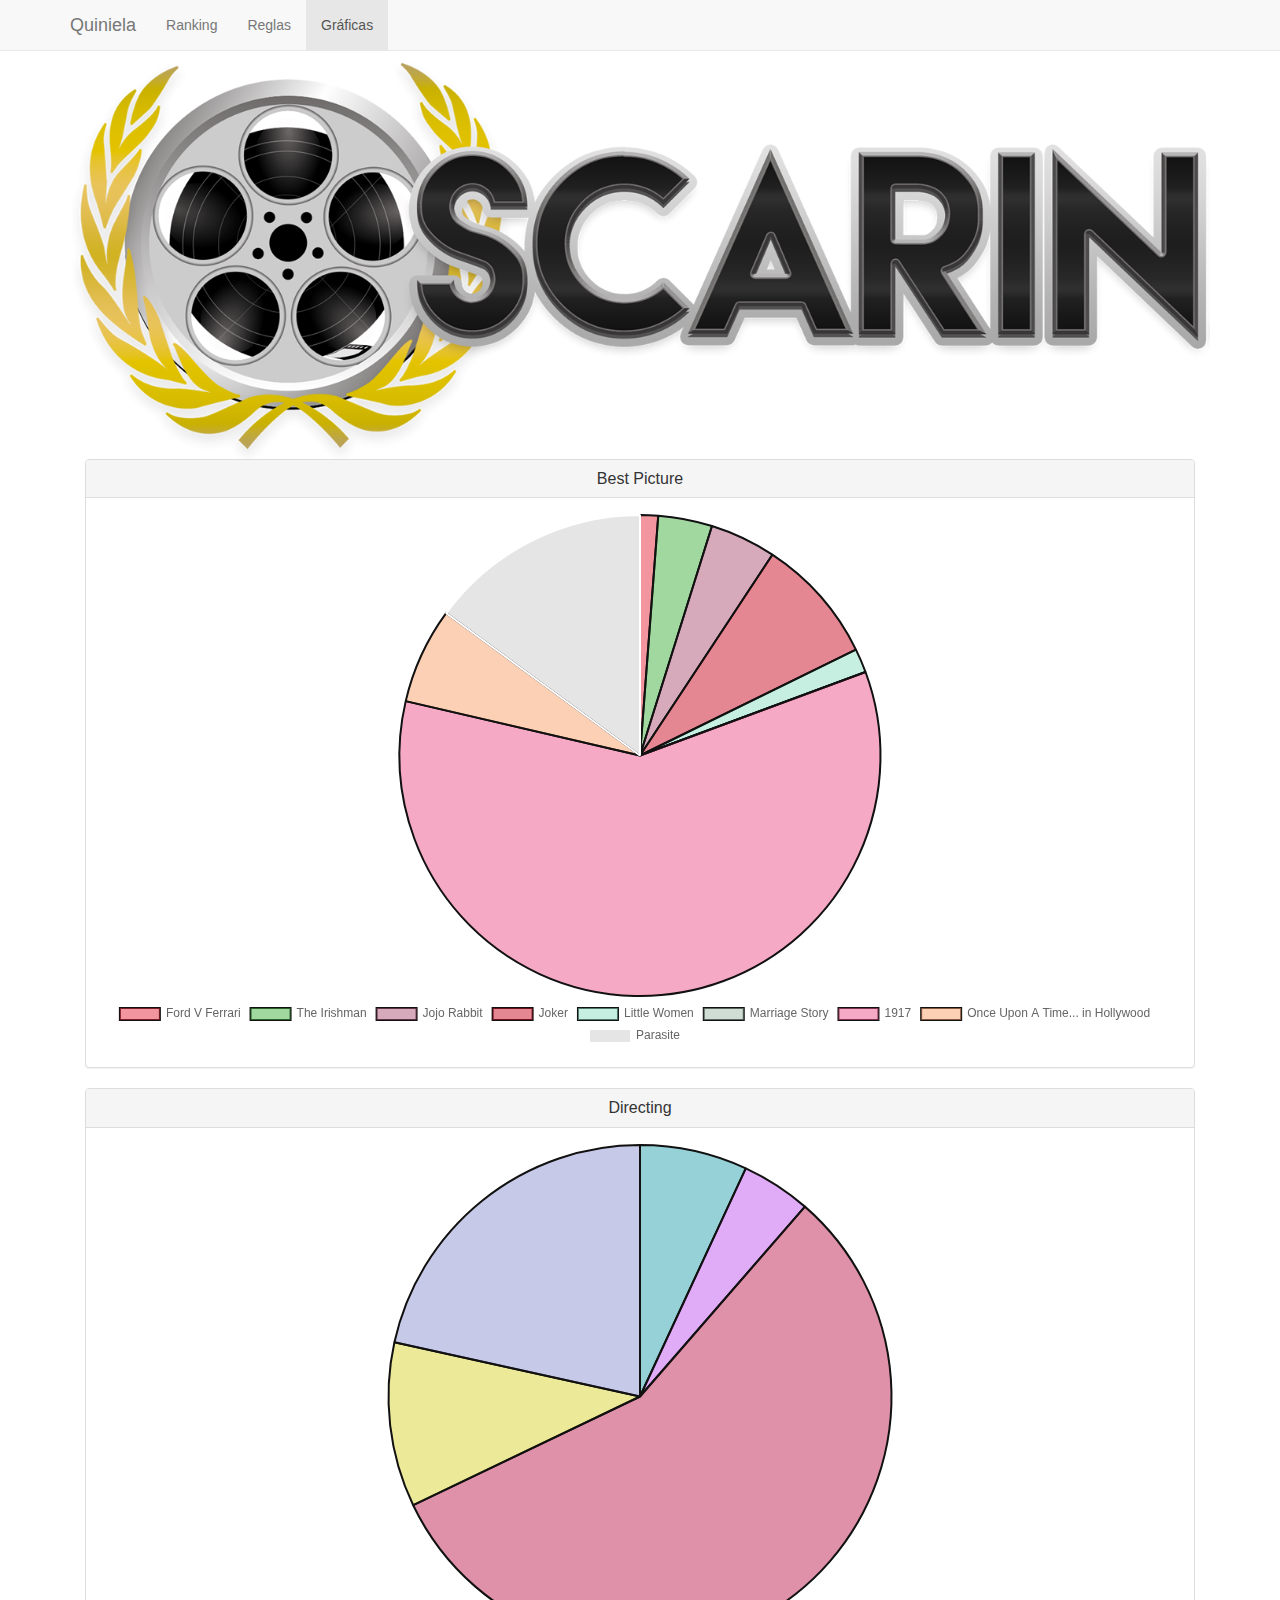
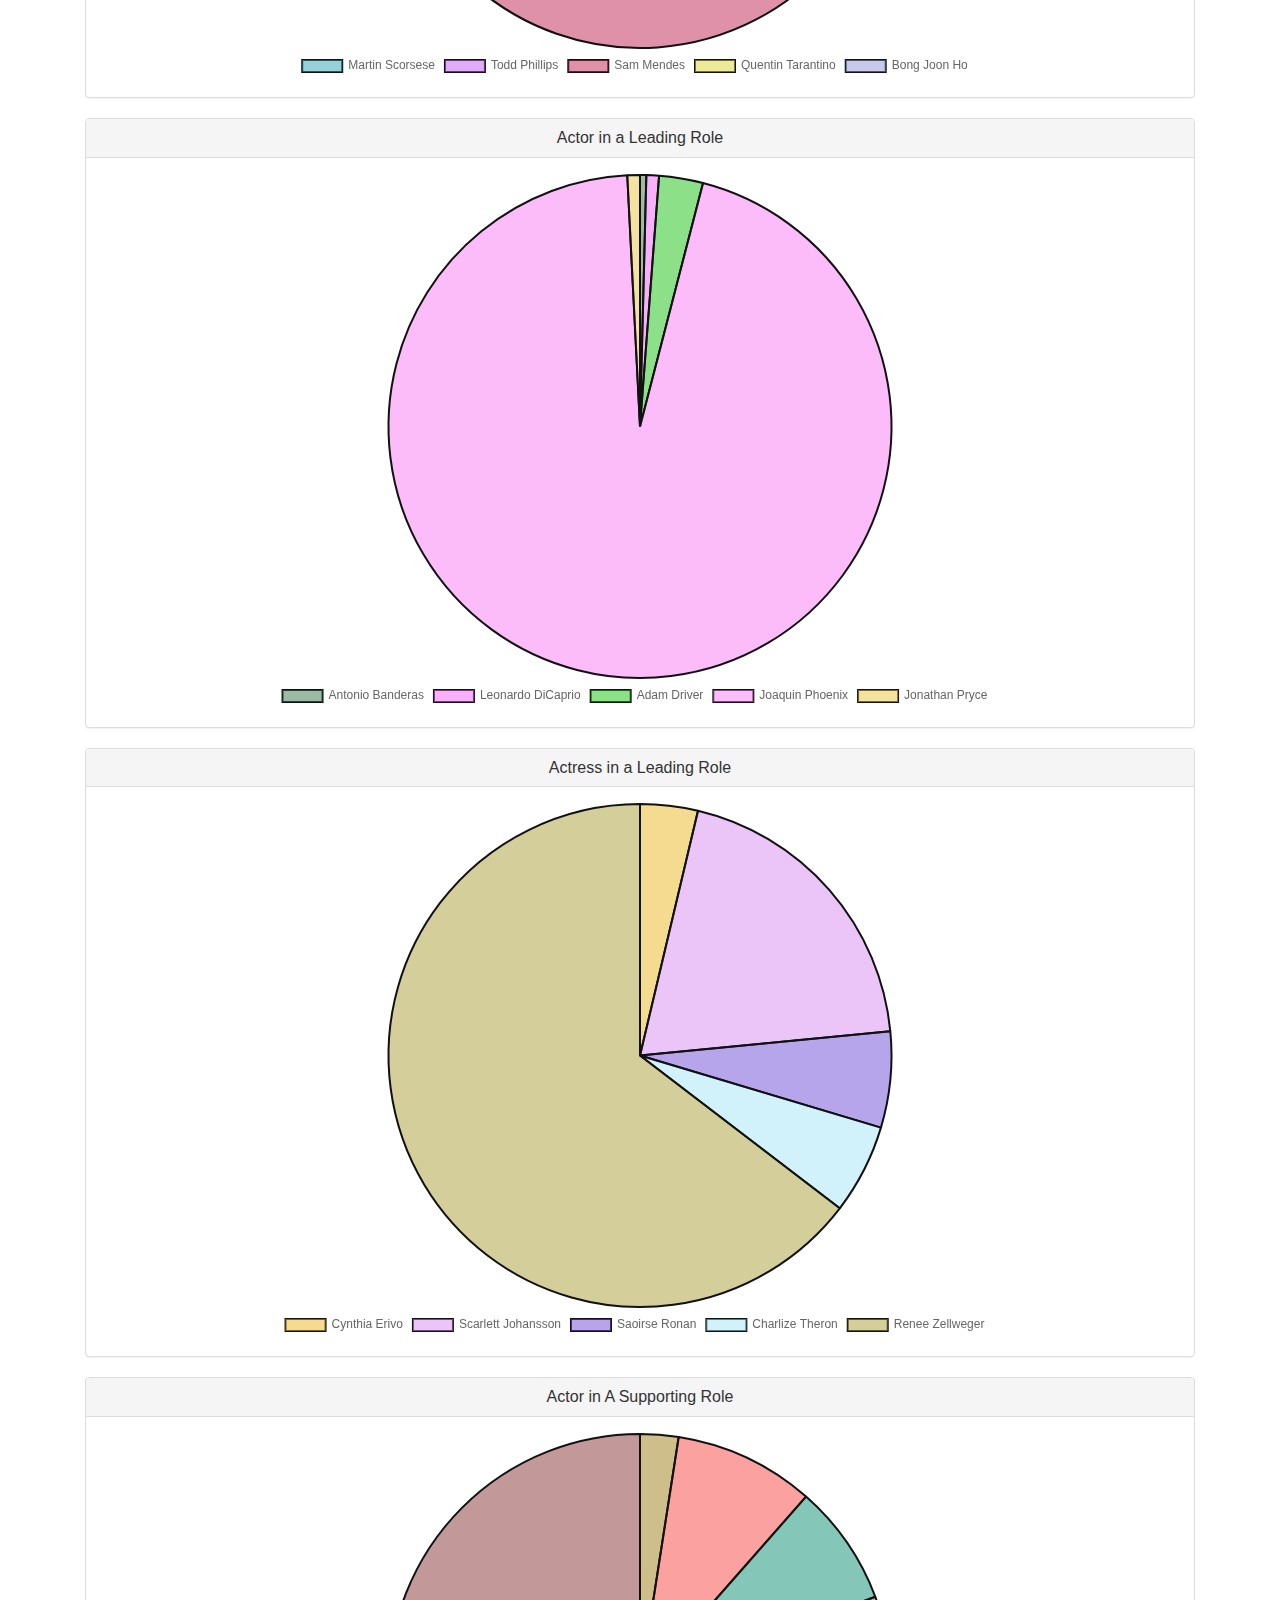
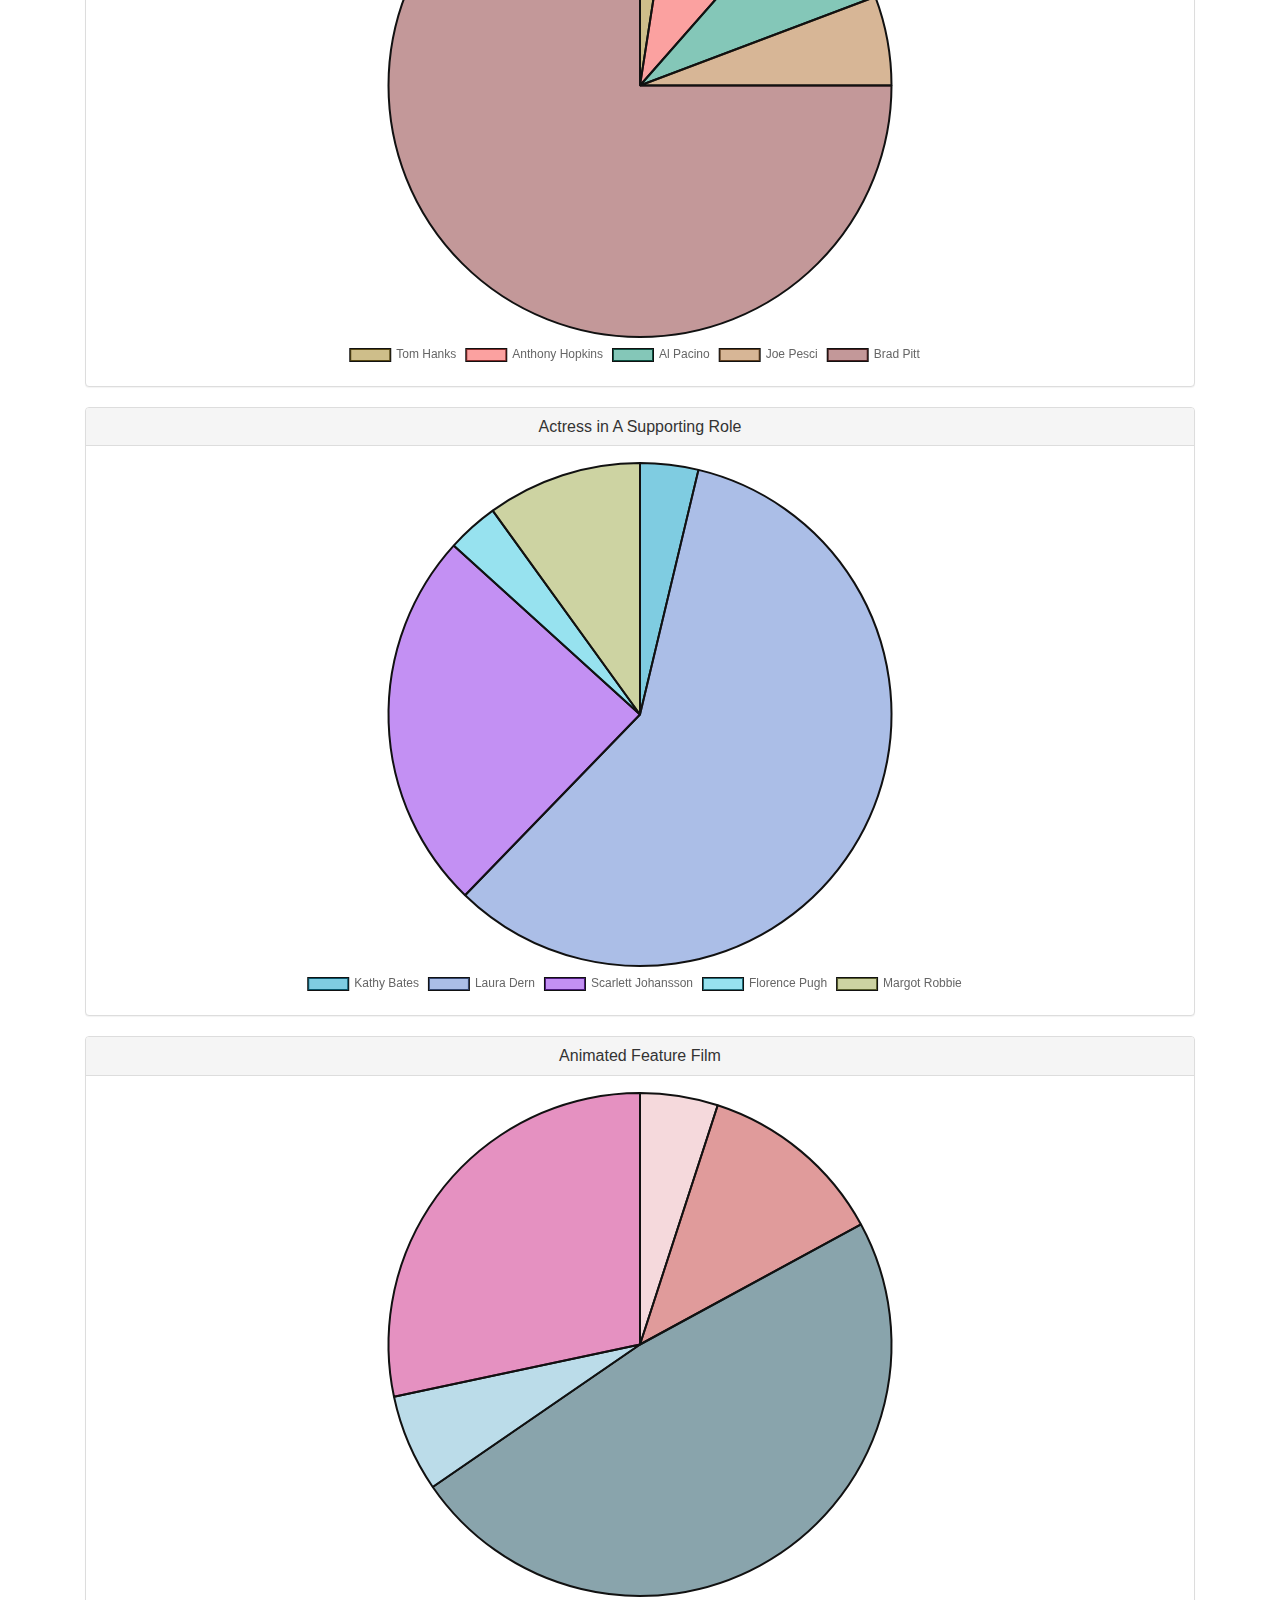
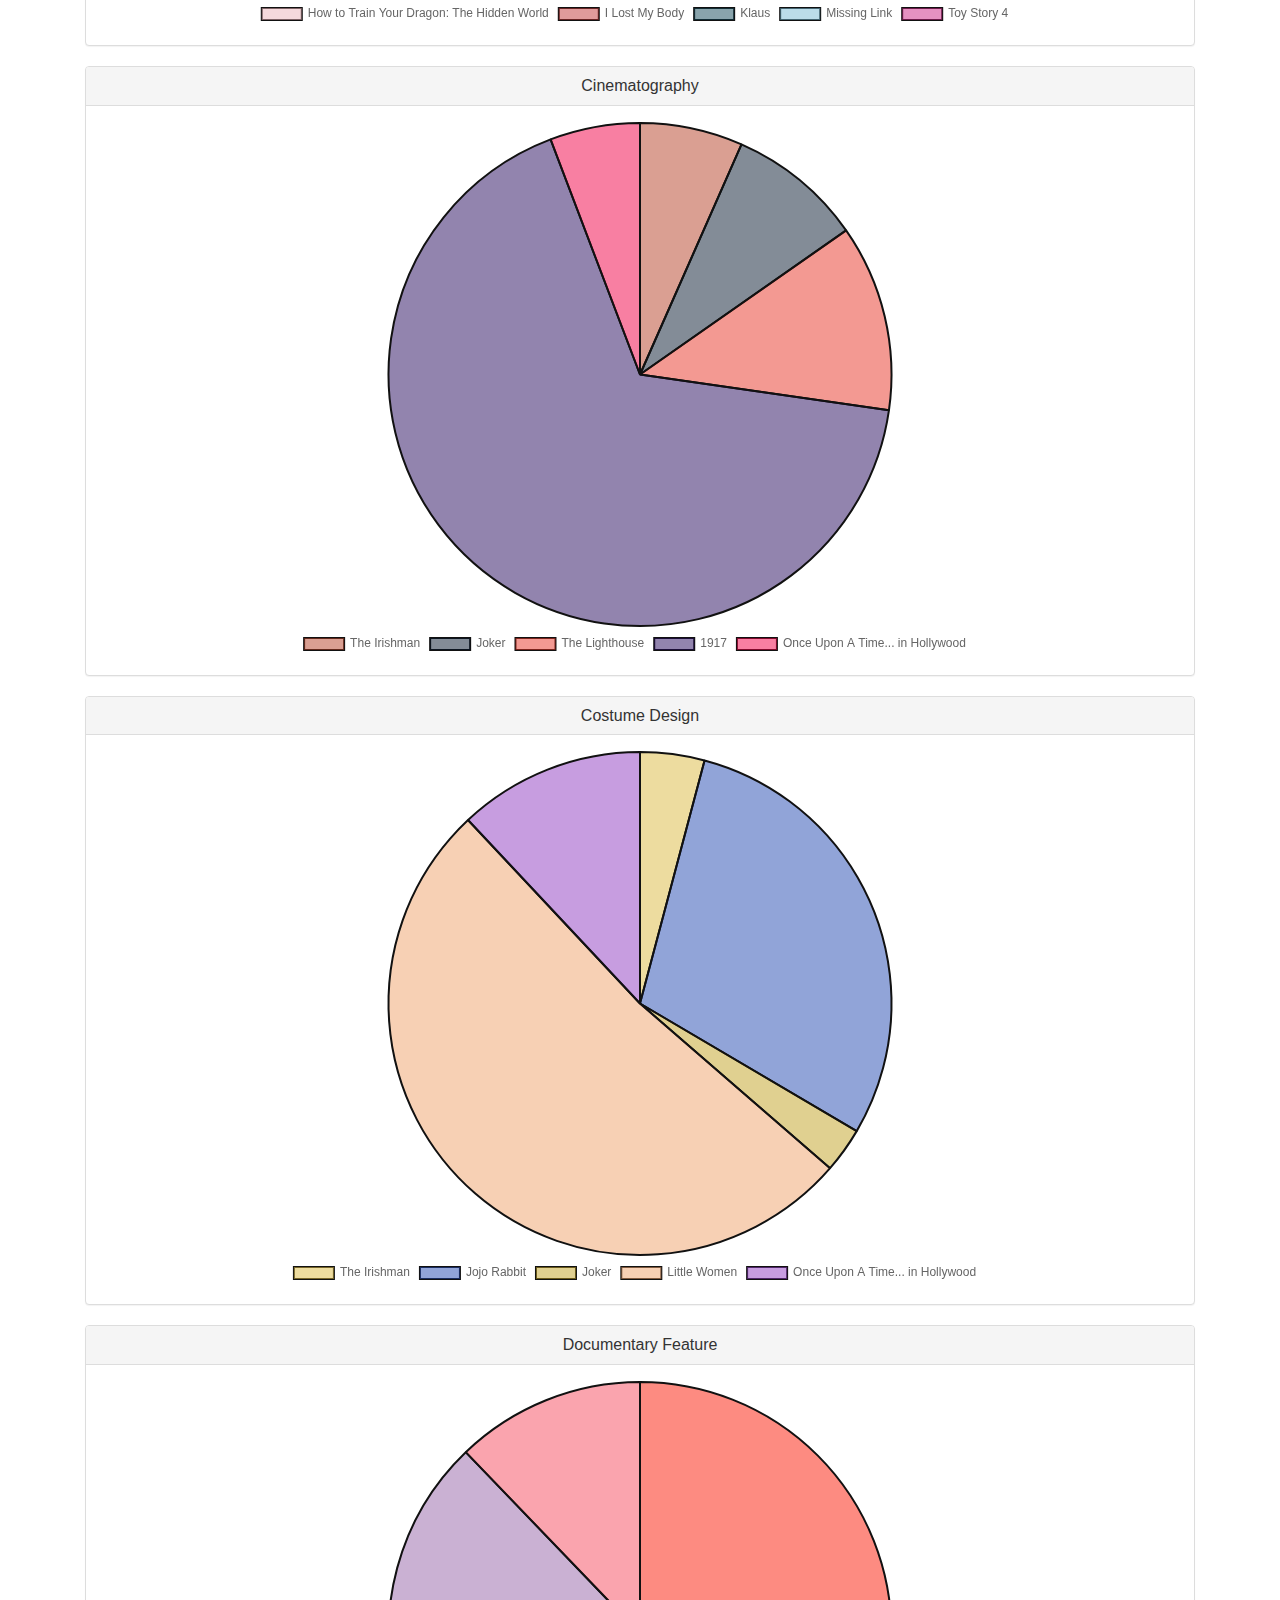
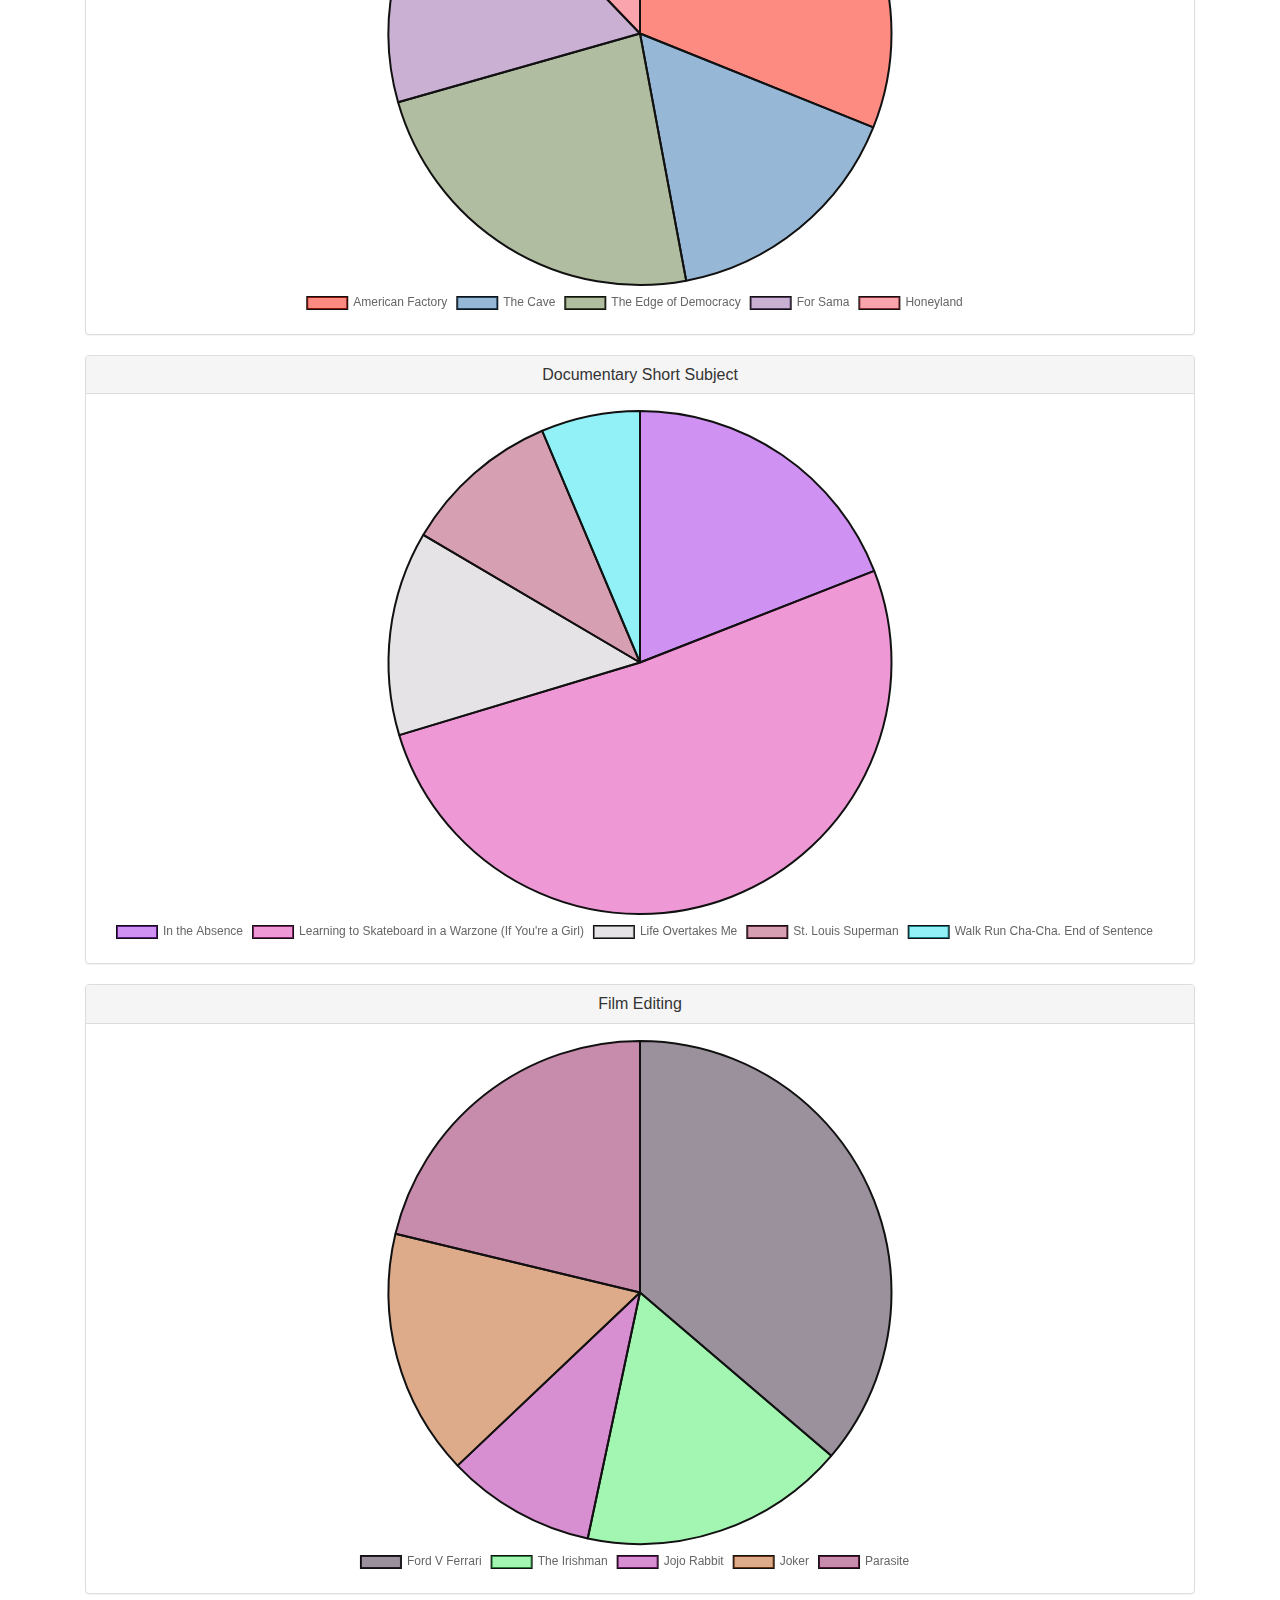
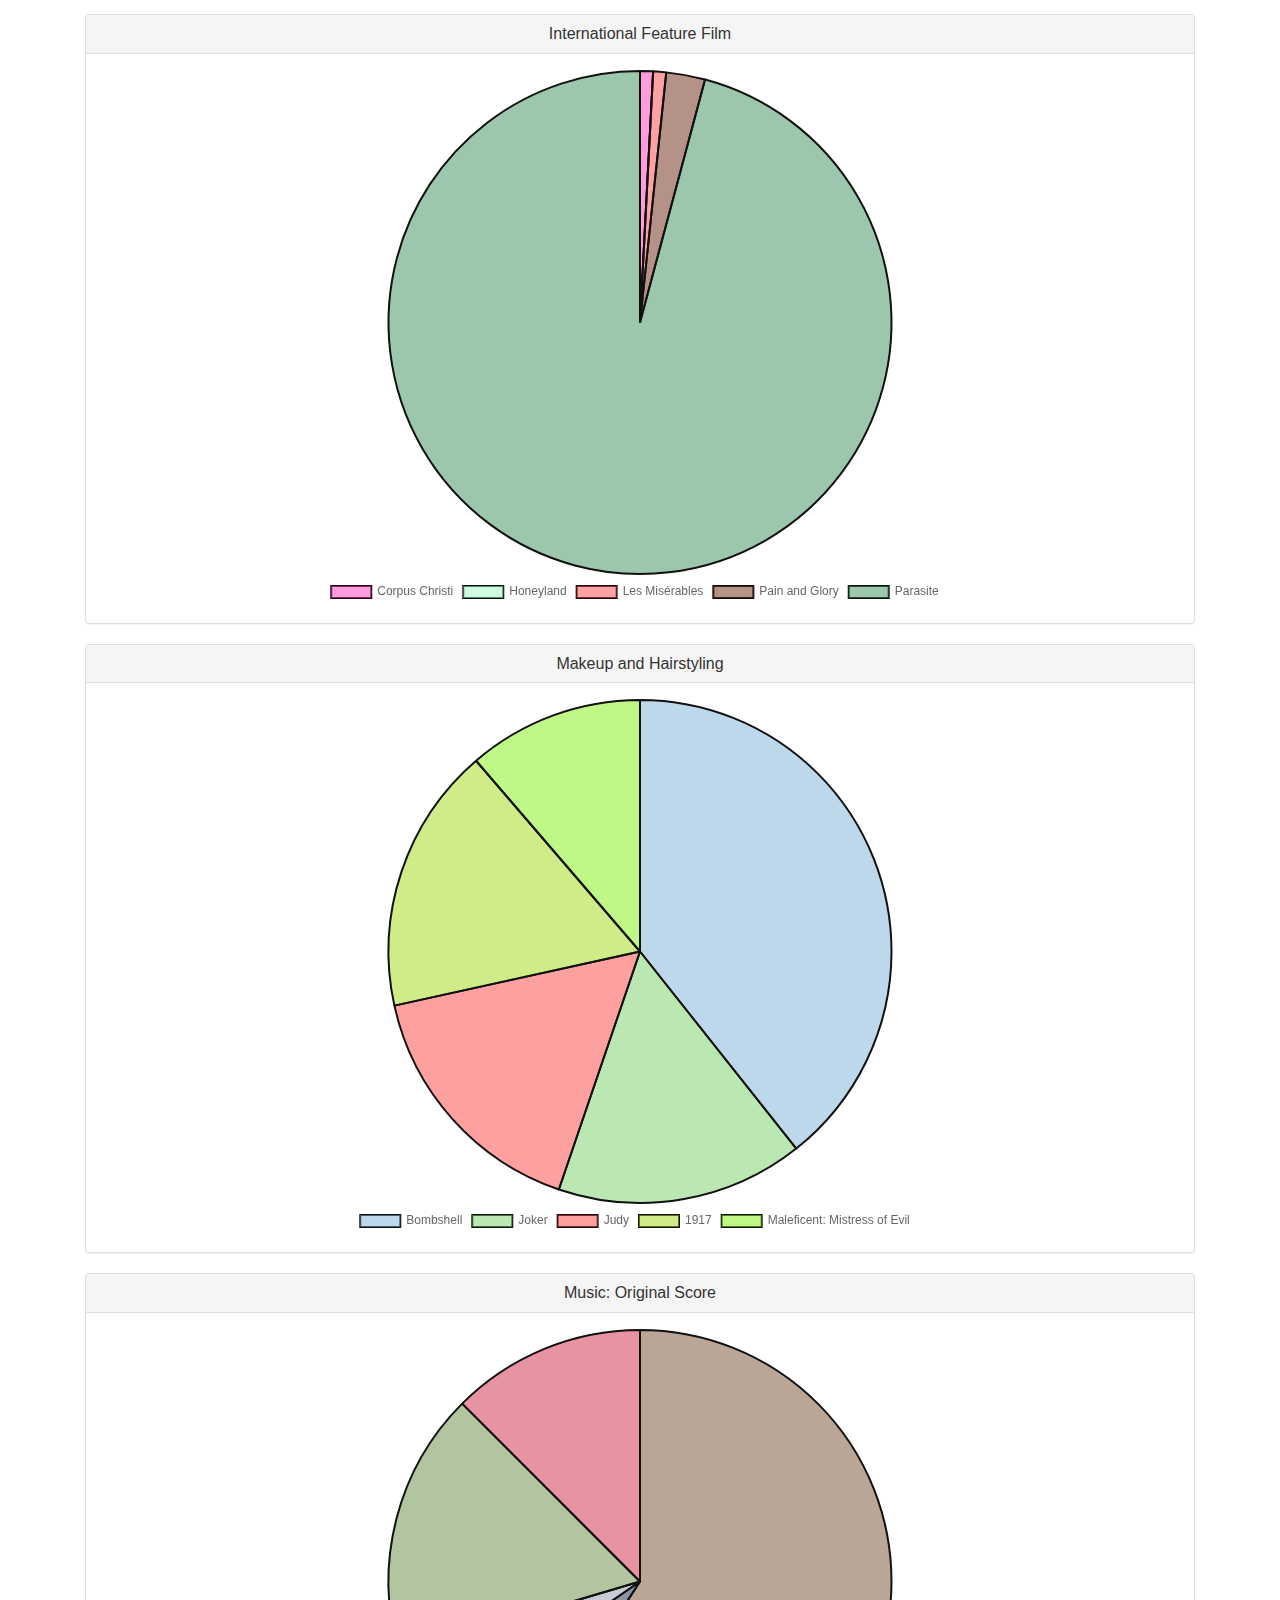
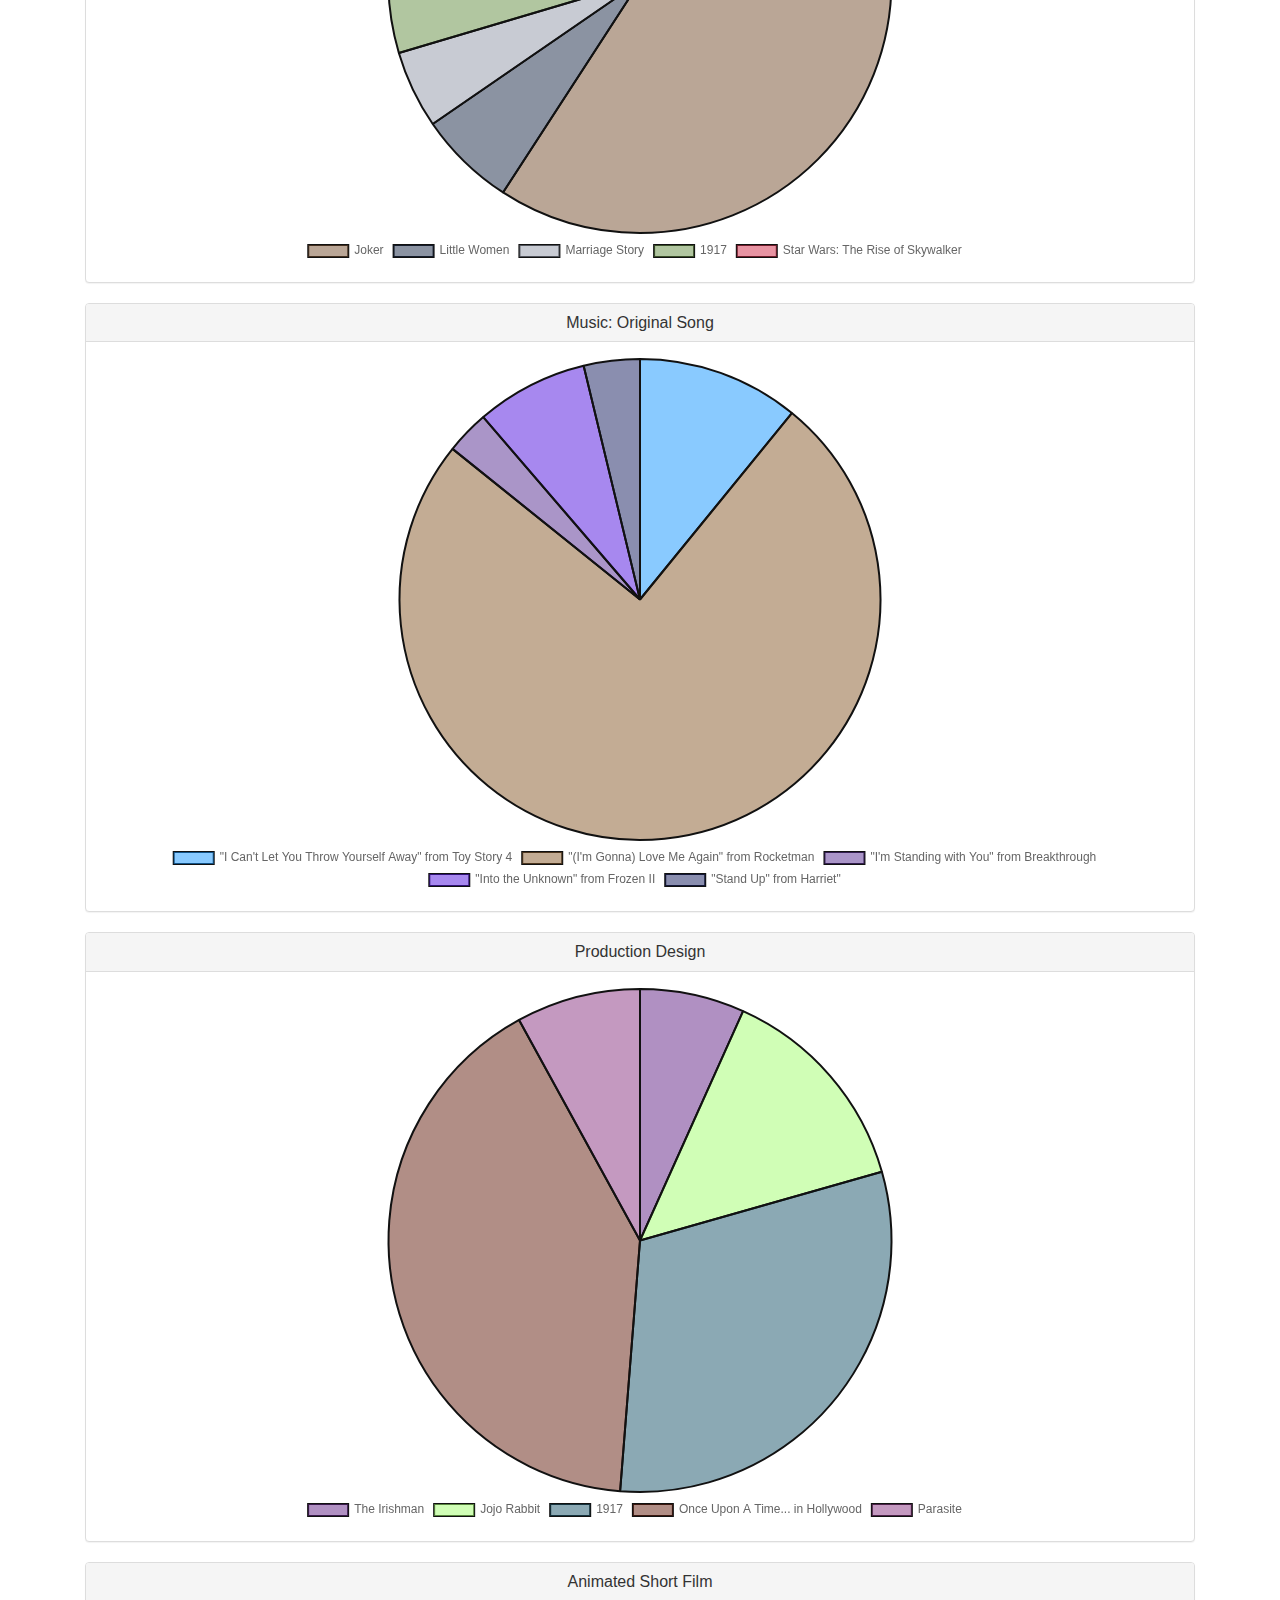
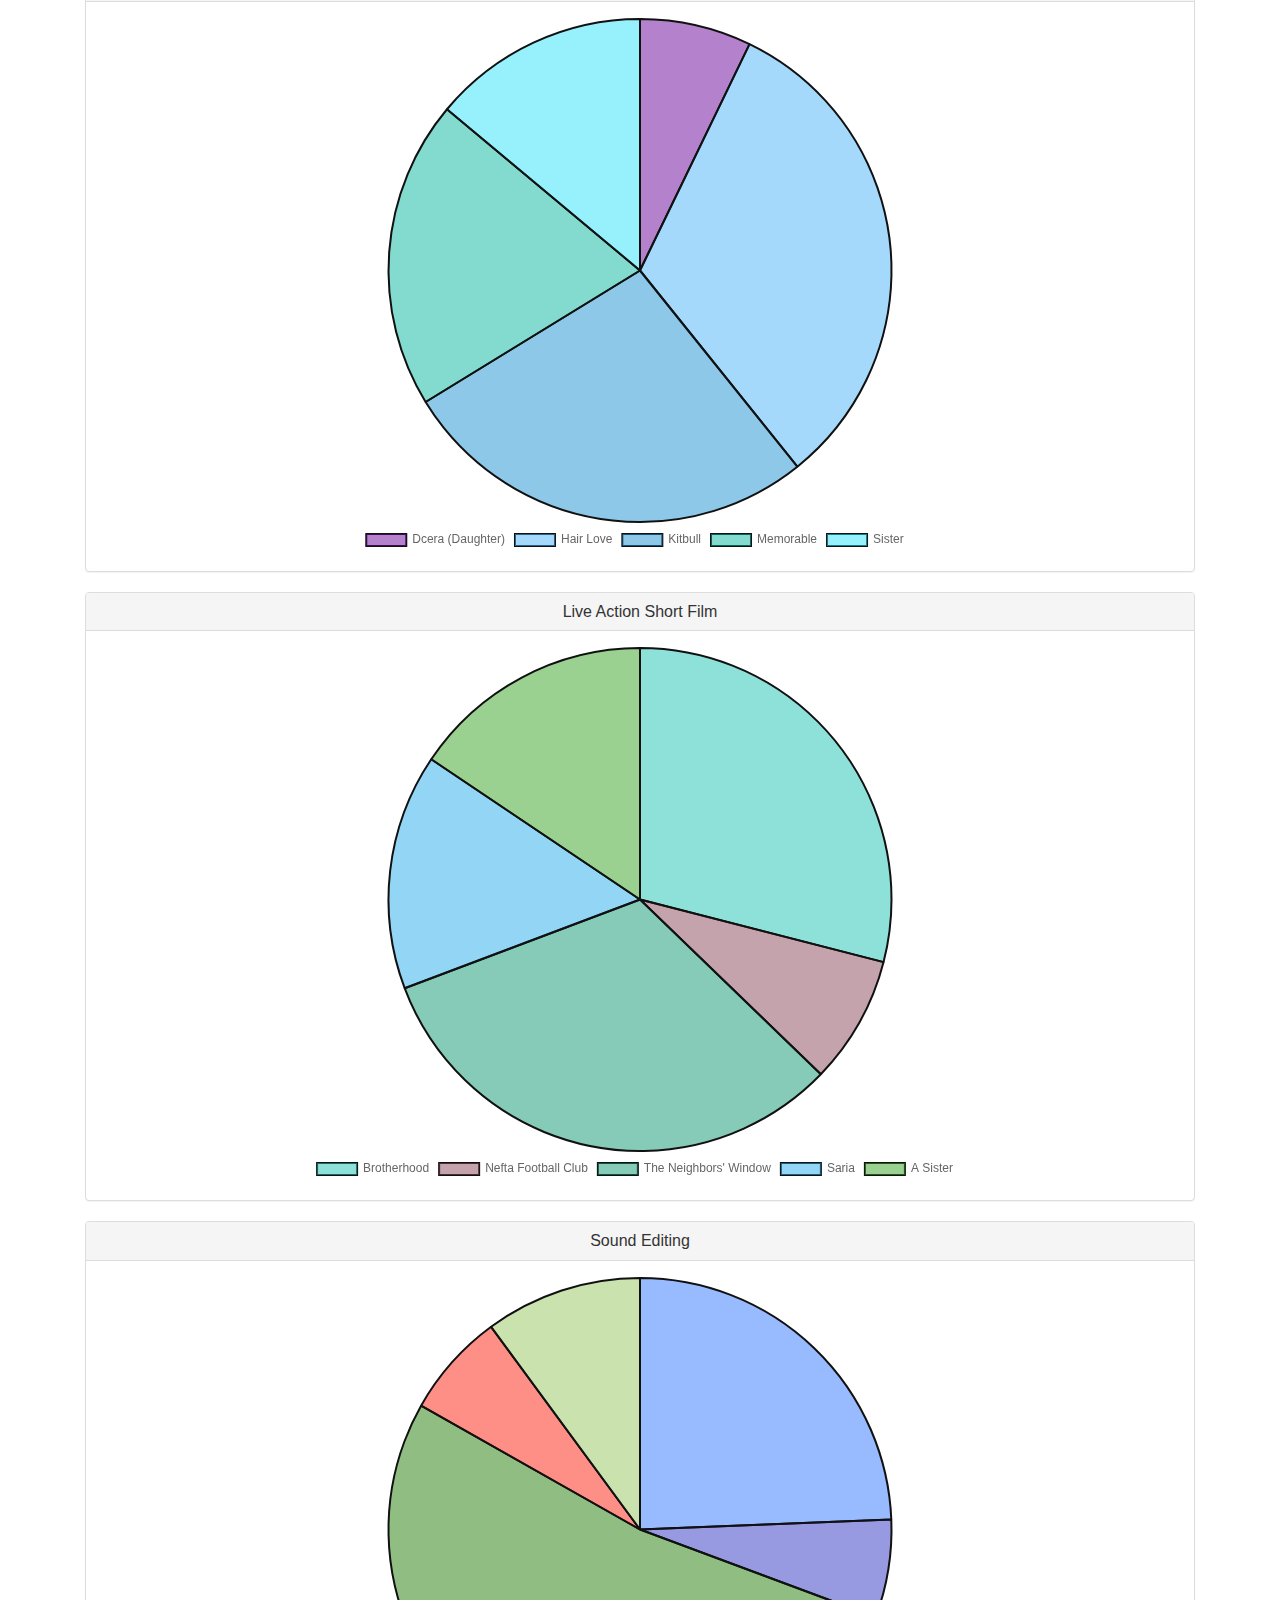
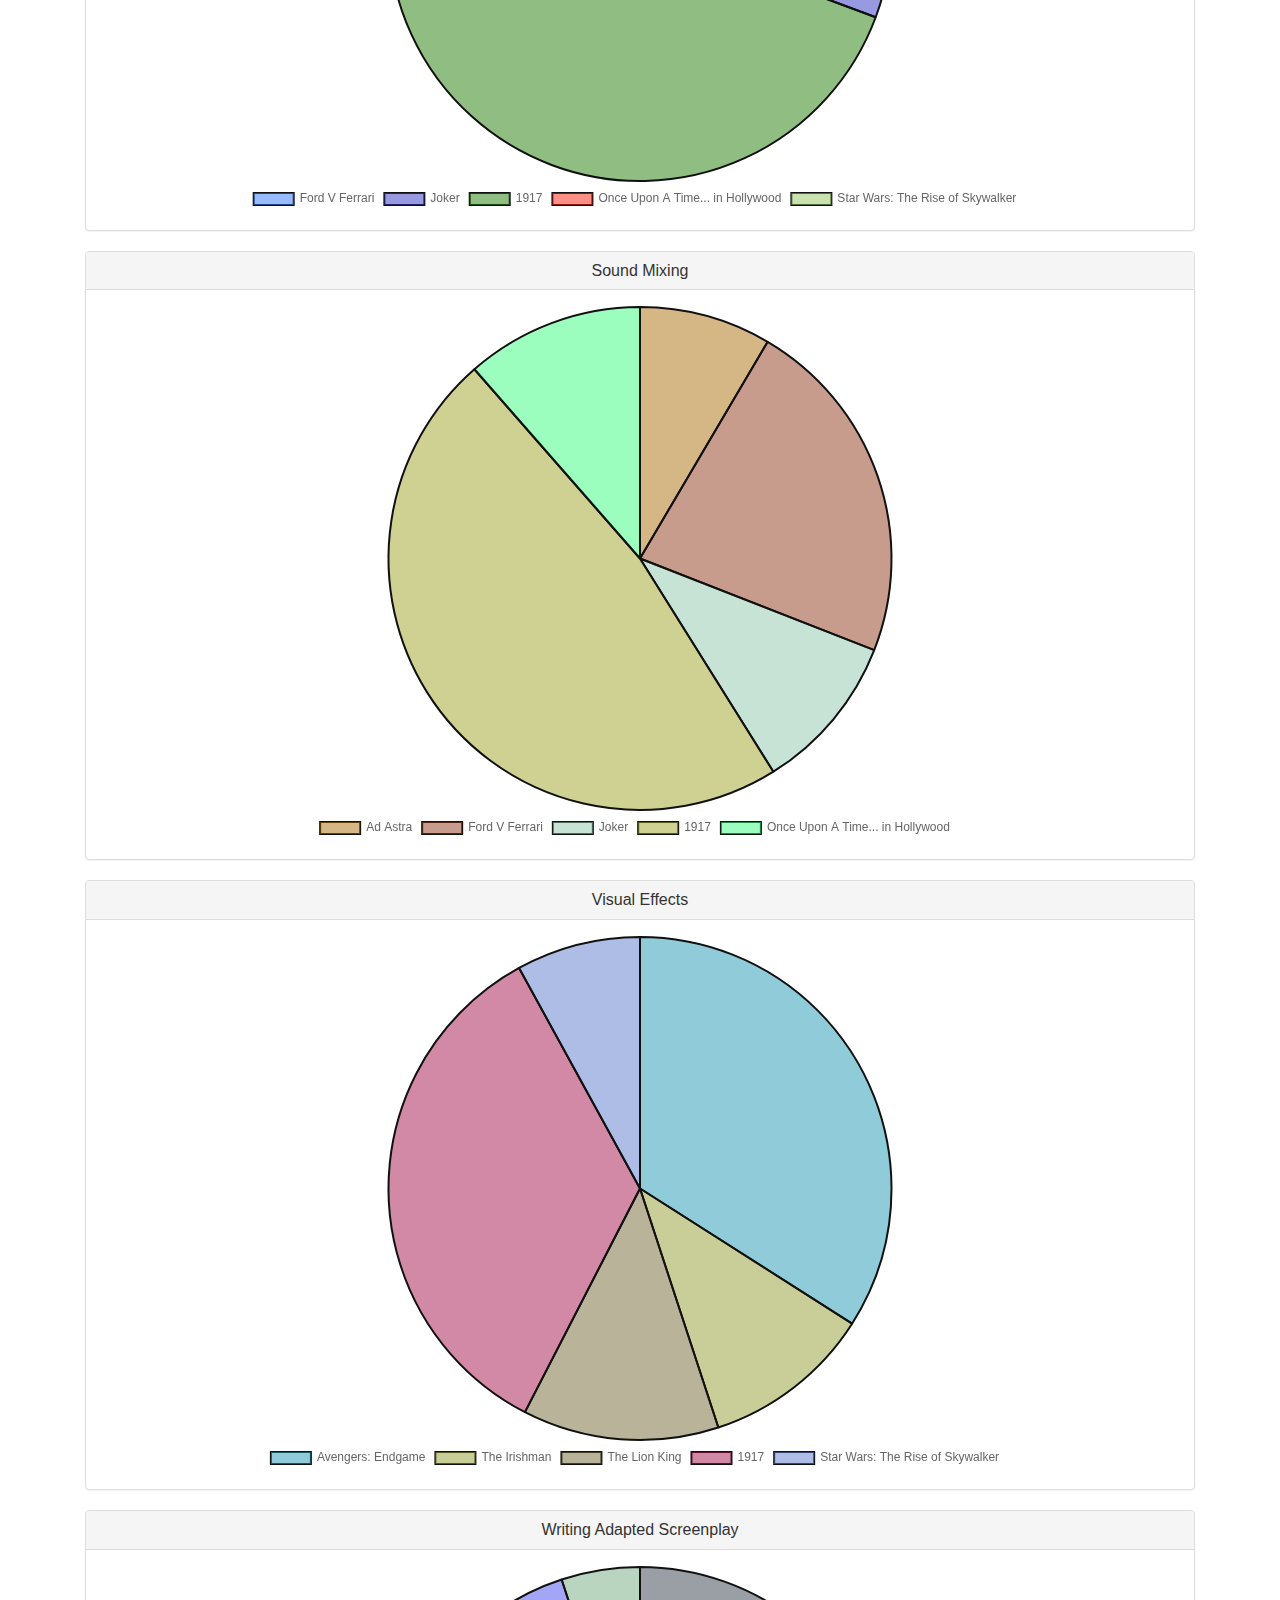
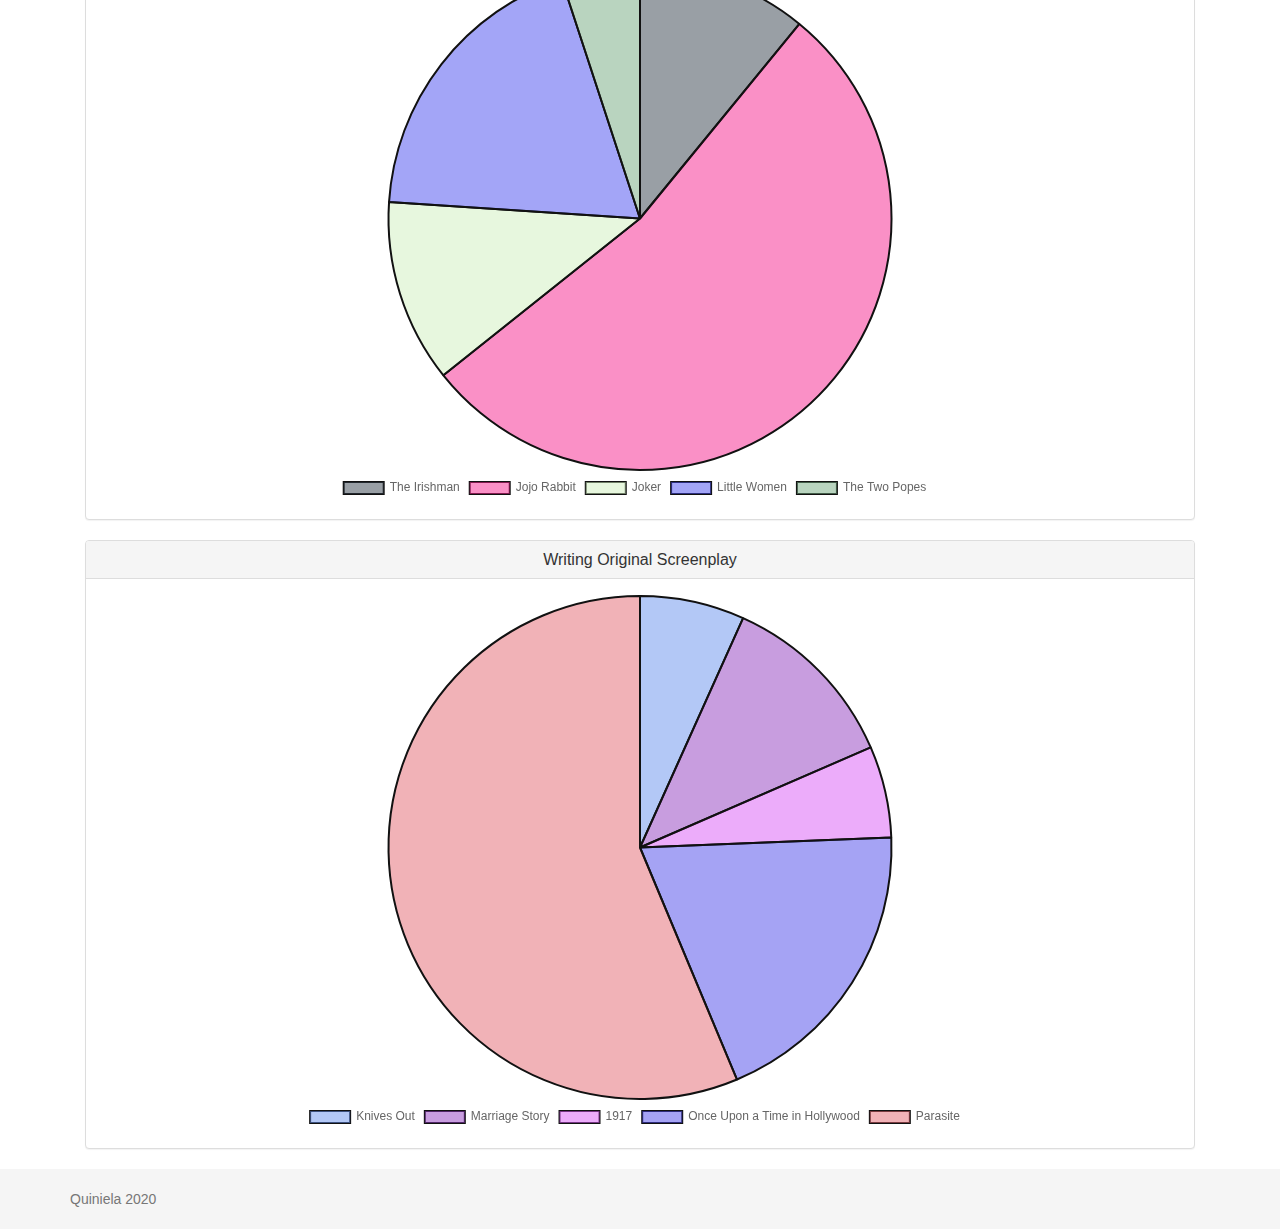
==== commit 237d2510: "Fix remaining links and references" ====
--- a/2020/stats.html
+++ b/2020/stats.html
@@ -6,7 +6,7 @@
 		<meta name="viewport" content="width=device-width, initial-scale=1">
 		<meta name="description" content="La única quiniela sin lactosa, gluten ni soya">
 		<meta name="author" content="@paranoideo">
-		<link rel="shortcut icon" href="https://oscarin.mx/assets/favicon-bf53fec773c41d27e7ff0bf8f5a1c81b.ico" type="image/x-icon">
+		<link rel="shortcut icon" href="./favicon-bf53fec773c41d27e7ff0bf8f5a1c81b.ico" type="image/x-icon">
 
 		<title>Quiniela Oscar 2020</title>
 
@@ -57,19 +57,19 @@
 						<span class="icon-bar"></span>
 						<span class="icon-bar"></span>
 					</button>
-					<a class="navbar-brand" href="/">Quiniela</a>
+					<a class="navbar-brand" href="./">Quiniela</a>
 				</div>
 				<div id="navbar" class="collapse navbar-collapse">
 					<ul class="nav navbar-nav">
-						<li class=""><a href="/ranking.html">Ranking</a>
-						</li><li class=""><a href="/rules.html">Reglas</a>
-						</li><li class="active"><a href="/stats.html">Gráficas</a>
+						<li class=""><a href="./ranking.html">Ranking</a>
+						</li><li class=""><a href="./rules.html">Reglas</a>
+						</li><li class="active"><a href="./stats.html">Gráficas</a>
 
 					</li></ul>
 					<div class="navbar-form navbar-right">
 
 
-							<span class="twitter-login"><a href="https://oscarin.mx/j_spring_twitter_security_check" class="twitter-button" title="Connect with Twitter"><span>Connect with Twitter</span></a></span>
+							<span class="twitter-login"><a href="#" class="twitter-button" title="Connect with Twitter"><span>Connect with Twitter</span></a></span>
 
 					</div>
 				</div><!--/.nav-collapse -->
